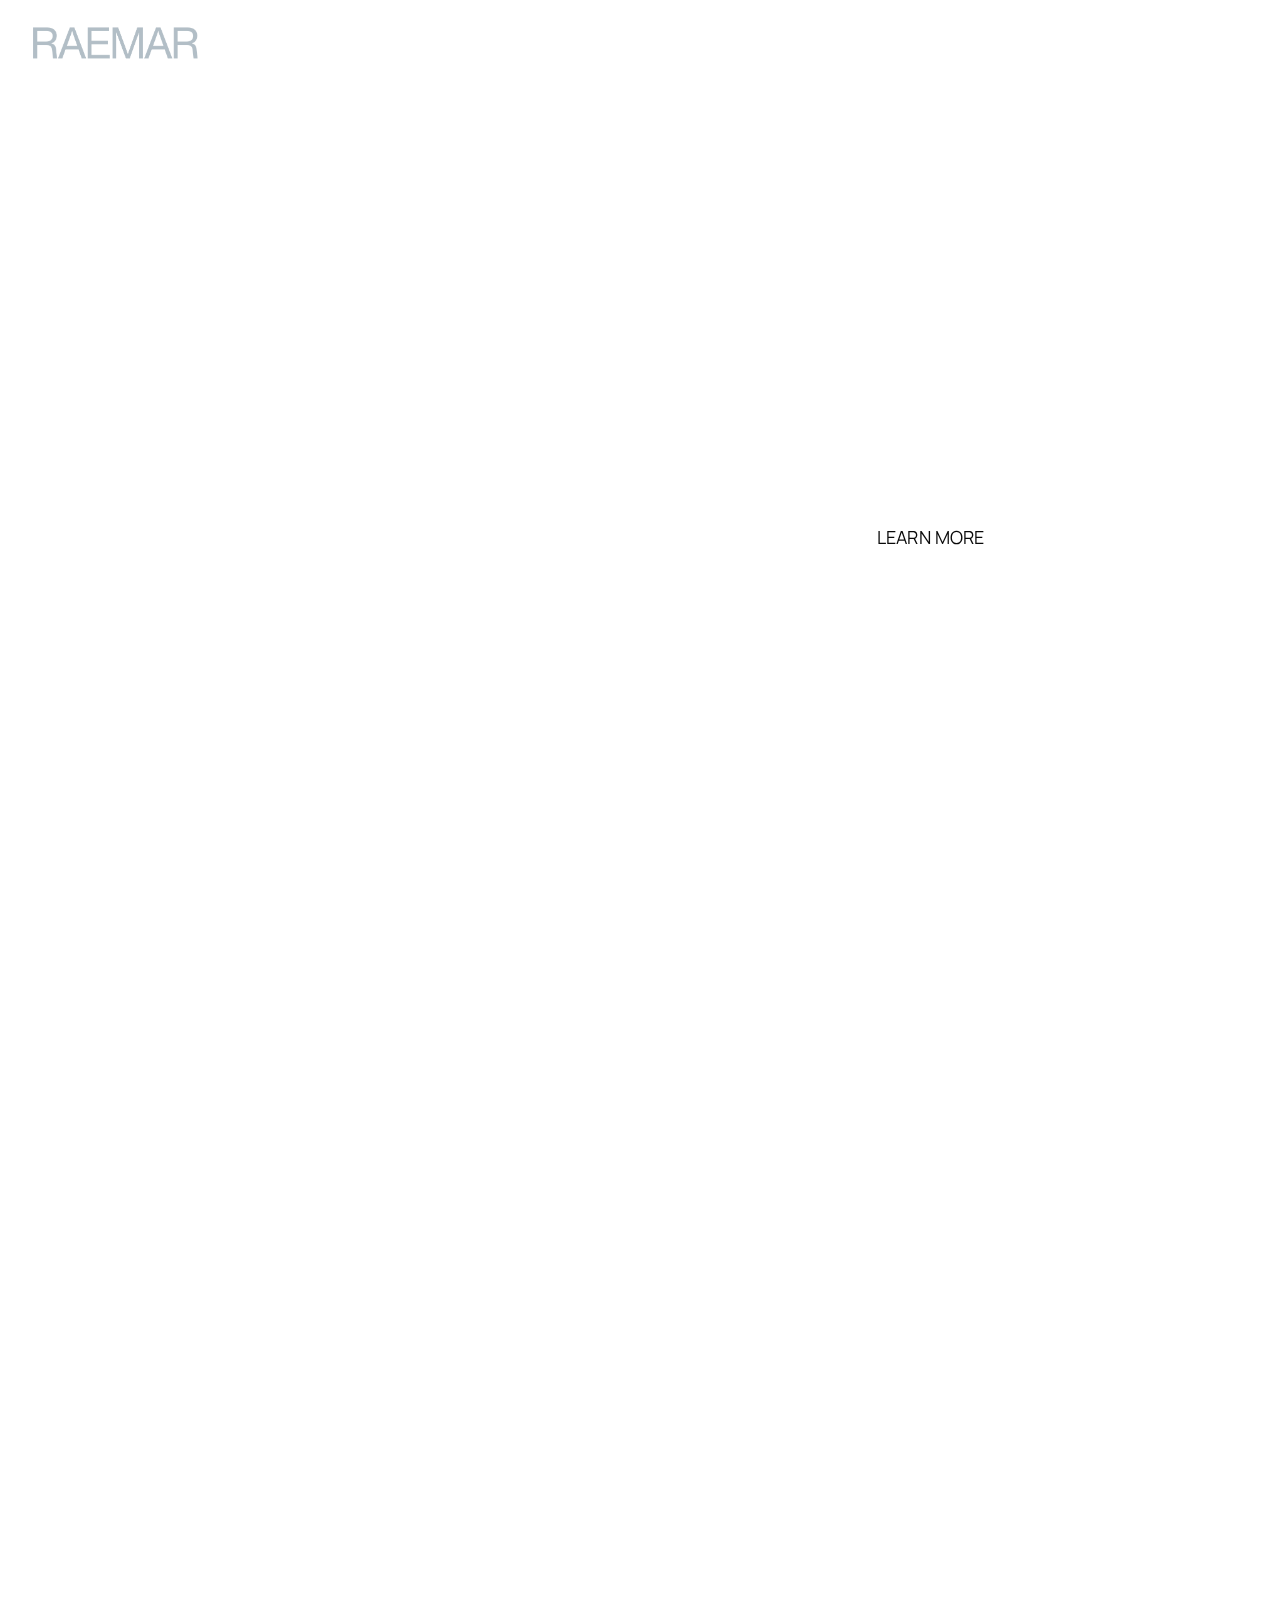
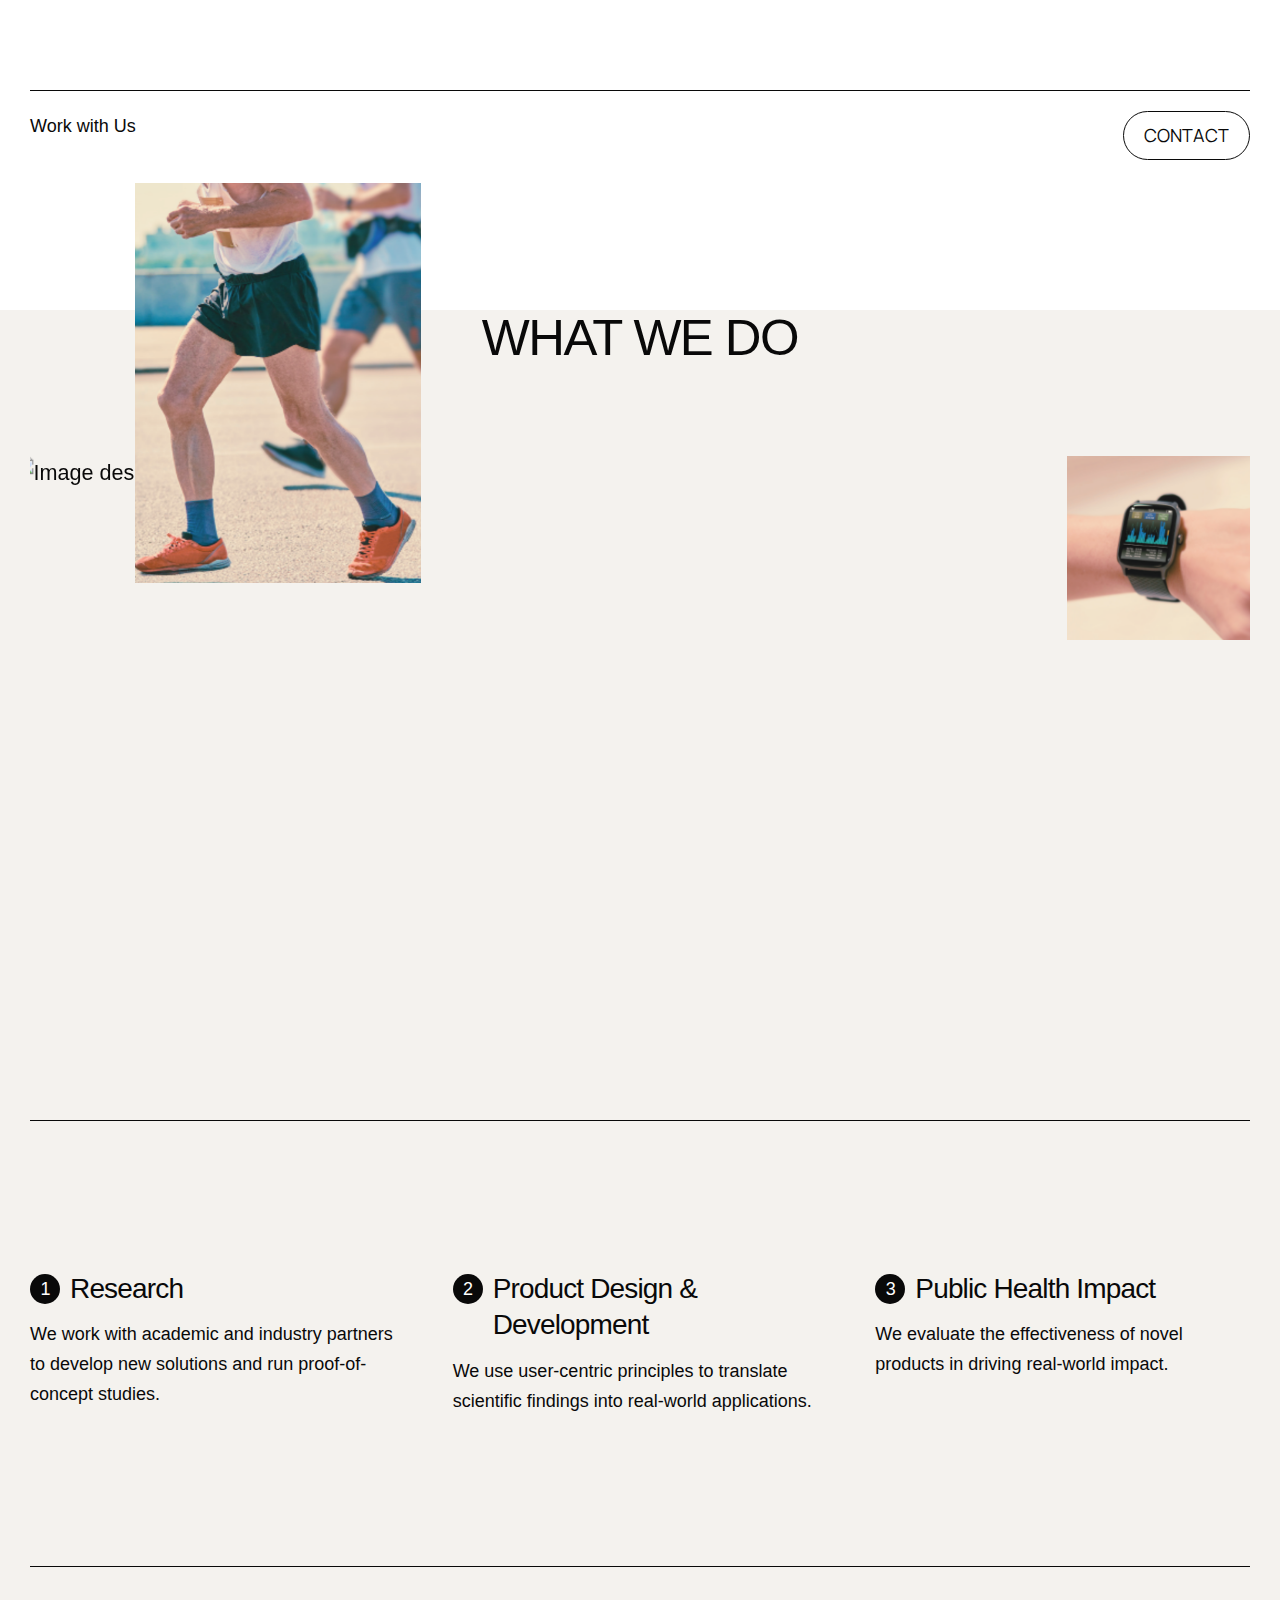
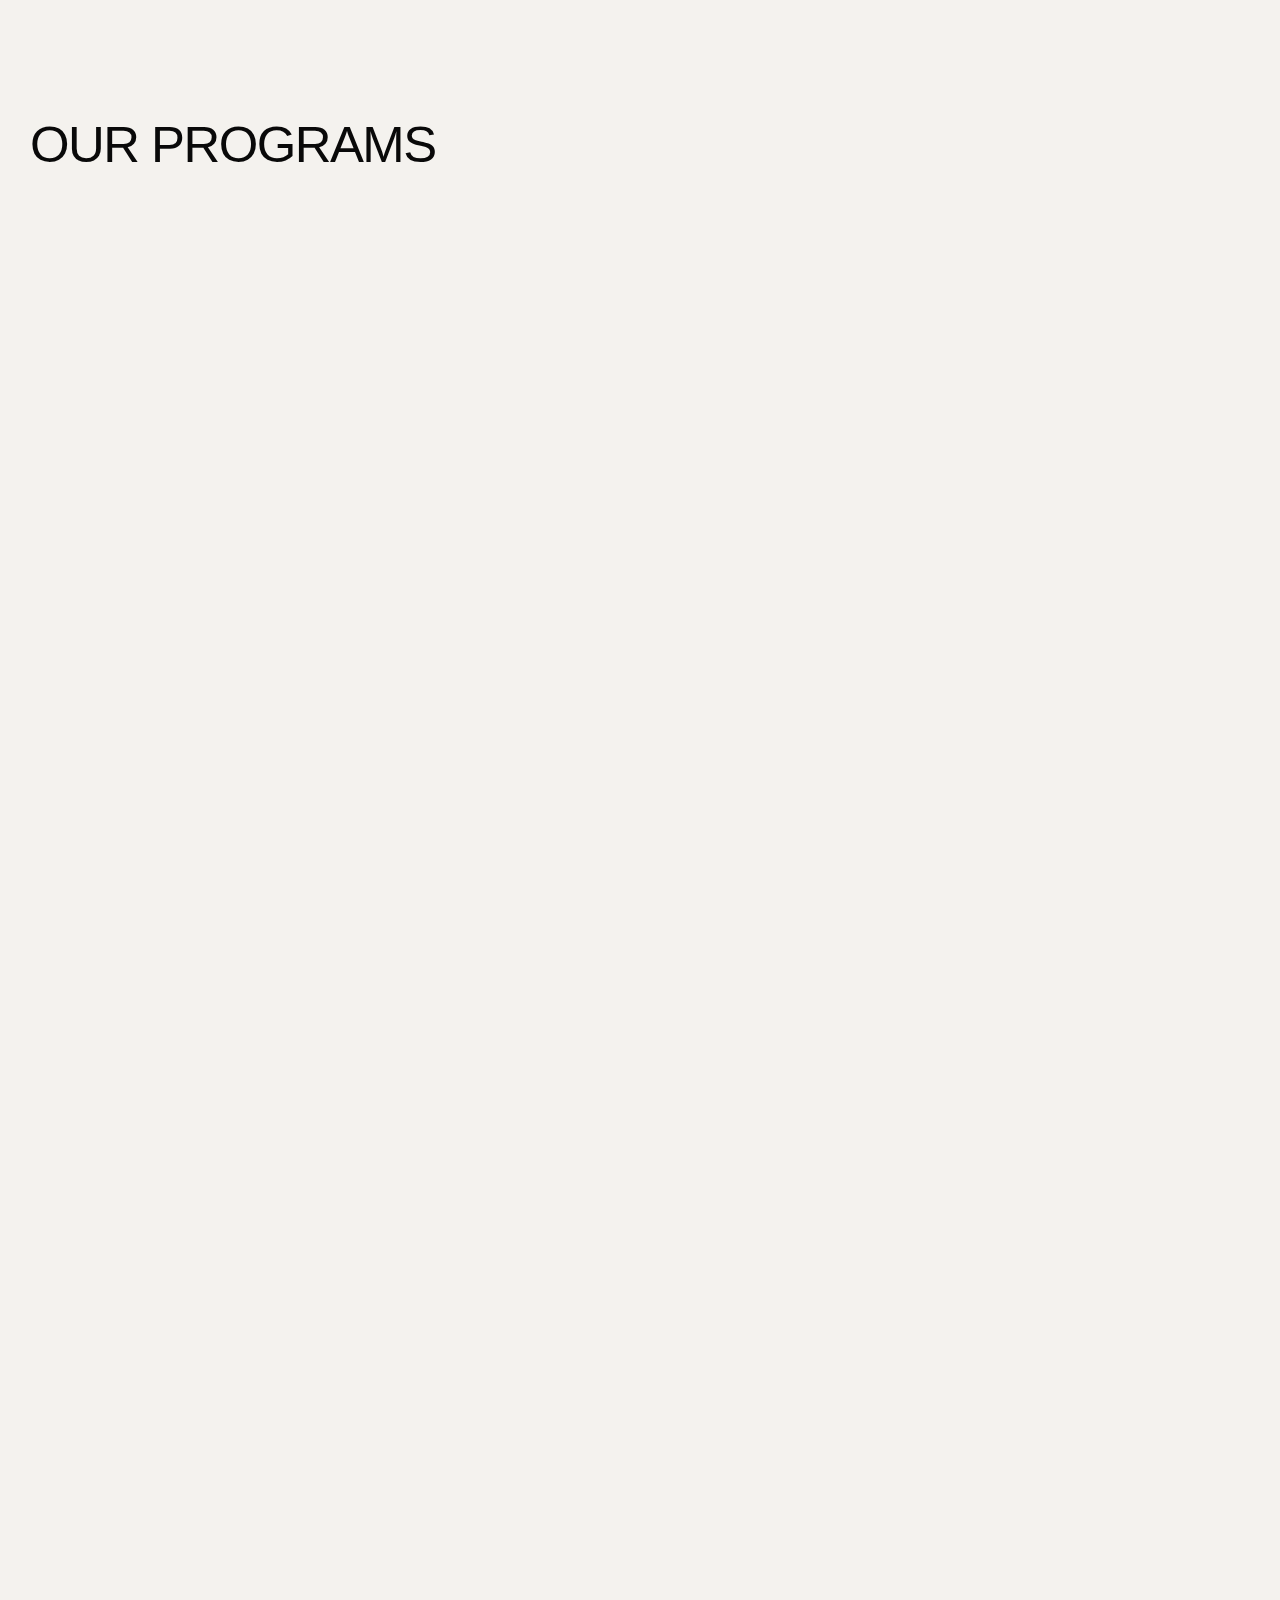
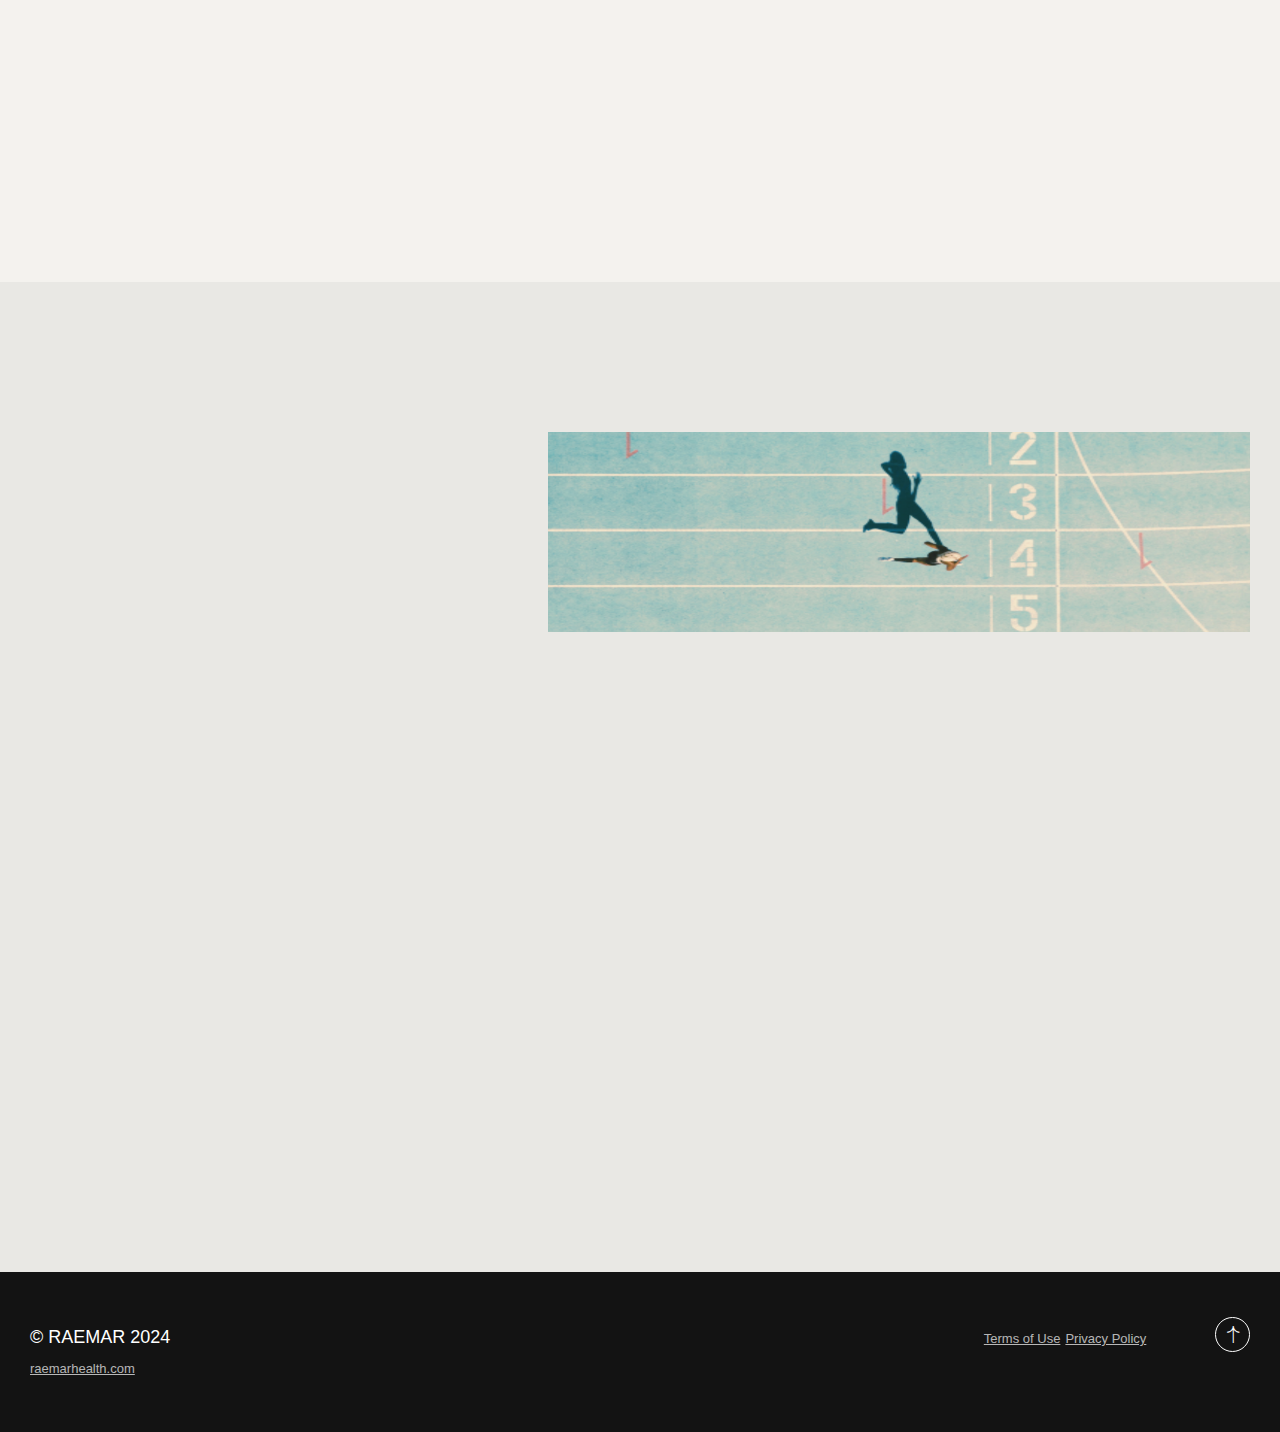
==== index.html @ 34c9c751 "Update index.html" ====
<!DOCTYPE html>

<html lang="en">
    <head>
        <meta charset="utf-8">
        <meta name="description" content="RAEMAR specializes in developing real-world applications based on human performance and aging research to enhance health and well-being.">
        <meta name="viewport" content="width=device-width, initial-scale=1">
    
    
        <title>RAEMAR</title>
         <link rel="stylesheet" href="css/bootstrap.min.css">
        <link rel="stylesheet" href="css/style.css">
        <link rel="stylesheet" href="css/style-responsive.css">
        <link rel="stylesheet" href="css/vertical-rhythm.min.css">
        <link rel="stylesheet" href="css/magnific-popup.css">
        <link rel="stylesheet" href="css/owl.carousel.css">
        <link rel="stylesheet" href="css/splitting.css">
        <link rel="stylesheet" href="css/YTPlayer.css">
        <link rel="stylesheet" href="css/demo-brutalist/demo-brutalist.css">

    
        <link rel="stylesheet" href="css/demo-modern/demo-modern.css">
        
        <link rel="preconnect" href="https://fonts.googleapis.com">
        <link rel="preconnect" href="https://fonts.gstatic.com" crossorigin>
        <link href="https://fonts.googleapis.com/css2?family=Manrope:wght@200..800&display=swap" rel="stylesheet">
        
    </head>
    <body class="appear-animate dark-mode">
        
        <div class="page-loader dark">
            <div class="loader">Loading...</div>
        </div>
        <a href="https://www.raemarhealth.com" class="btn skip-to-content">Skip to Content</a>
        <div class="page dark" id="top">         
           <nav class="main-nav dark dark-mode transparent stick-fixed wow-menubar">
                <div class="main-nav-sub full-wrapper">
                                
                    <div class="nav-logo-wrap local-scroll">
                        <a href="#top" class="logo font-alt">
                            <img src="images/logo.png" alt="Your Company Logo" width="170" height="12" />
                        </a>
                    </div>
                    
                    <!-- Mobile Menu Button -->
                    <div class="mobile-nav" role="button" tabindex="0">
                        <i class="mobile-nav-icon"></i>
                        <span class="visually-hidden">Menu</span>
                    </div>
                    
                    <!-- Main Menu -->
                    <div class="inner-nav desktop-nav font-alt">
                        <ul class="clearlist scroll-nav local-scroll justify-content-end">                            
                            <li><a href="https://www.raemarhealth.com" class="active" data-btn-animate="y">Home</a></li>
                            <li><a href="#about" data-btn-animate="y">About</a></li>
                            <li><a href="#science" data-btn-animate="y">Science</a></li>
                            <li><a href="#contact" class="opacity-1"><span class="btn btn-mod btn-medium btn-border-w btn-circle-alt" data-btn-animate="y">Contact</span></a></li>
                        </ul>                        
                    </div>                  
                </div>
            </nav>
          
<main id="main">
  <section class="home-section light-content" id="home">
    <div class="container min-height-100vh d-flex align-items-center pt-100 pb-100 pt-sm-120 pb-sm-140">
        <div class="bg-video-wrapper">
            <video class="bg-video" preload="auto" autoplay loop muted playsinline>
                <source src="video.mp4" type="video/mp4">                                     
            </video>
            <div class="bg-video-overlay bg-dark-alpha-40"></div>
        </div>
        <a href="#" role="button" class="bg-video-button-muted"><i class="mi-volume-off"></i> <span class="visually-hidden">Volume On</span></a>
        <a href="#" role="button" class="bg-video-button-pause"><i class="mi-pause"></i> <span class="visually-hidden">Pause</span></a>
                    <div class="home-content pb-sm-90 text-center">         
                        <h1 class="hs-title-1  overflow-hidden mb-40 mb-sm-30 wow fadeRotateIn" data-wow-delay="0.2s" style="font-weight: 300;text-transform:uppercase">
                     Extending active, healthy <br> years for all
                        </h1>                     
                        <div class="row">
                            <div class="col-md-10 offset-md-1 col-lg-8 offset-lg-2">
                                <div class="bg-blur p-4 wow fadeInUp" data-wow-delay="0.35s">
                                    <div class="row px-1 position-relative">                                      
                                        <div class="col-lg-8 text-lg-start mb-md-30">
                                            <p class="mb-0 opacity-8">
                                       We build products on the principles of human performance science and aging biology to enhance health and well-being.
                                            </p>
                                       </div>                                      
                                        <div class="col-lg-4 local-scroll text-lg-end">
                                            <a href="#contact"  class="btn btn-mod btn-w btn-large circle" data-btn-animate="y">Learn More</a>
                                      </div>                                    
                                    </div>
                                </div>
                            </div>
                        </div>                      
                    </div>   
             </div>
        </section>

        <section class="page-section" id="about" >
                    <div class="container">             
                        <div class="row mb-100 mb-md-60">
                            <div class="col-lg-6 mb-md-50">
                                <div class="section-descr-extralarge wow linesAnimIn" data-wow-offset="0" data-splitting="lines">
                            At RAEMAR, our goal is to enhance quality of life by promoting athletic ability throughout life. We focus on extending the active years of every individual. 
                           <br><br>Our mission is to help people stay physically capable, empowering them to continue doing what they love.  </div>
                            </div>
                                 <div class="col-lg-1 mb-md-50"></div>
                            <div class="col-lg-5 wow fadeInUp" data-offset="0">
                                <img src="videos/16.jpg" alt="Image Description" />
                          </div>                         
                        </div>                        
                        <div class="row">
                            <div class="col-md-12 ">
                                <hr class="black mt-0 mb-20 " />
                                <div class="row">
                                    <div class="col-sm-6 col-md-7 text-center text-sm-start mb-xs-20">
                                        <p class=" mb-0">
                                            Work with Us
                                        </p>
                                    </div>
                                    <div class="col-sm-6 col-md-5 text-center text-sm-end local-scroll">
                                        <a href="#contact"  class="btn btn-mod btn-border btn-medium btn-circle" data-btn-animate="y">Contact</a>
                                    </div>
                                </div>
                            </div>
                        </div>                       
                    </div>
                </section>

   <section class="page-section"  style="background:#f4f2ee!important; margin-top: 0px;padding-top: 0px;margin-bottom: 0px; padding: 0px;">
       <div class="container mt-0 mb-0"> 
                  <div class="row">
                            <div class="col-md-10 offset-md-1 col-lg-8 offset-lg-2 text-center">
                                <h3 class="section-title mb-90 mb-sm-50" style="font-weight: 300;">WHAT WE DO</h3> 
                            </div>
                        </div>                       
                        <div class="row">
                                  <div class="col-sm-4 mb-xs-50">
                                <div class="call-action-4-images">
                                    <div class="call-action-4-image-1" style="border-radius: 0px!important">
                                        <img src="videos/18.jpg" alt="Image description" class="wow scaleOutIn" data-wow-duration="1.2s"  />
                                    </div>
                                    <div class="call-action-4-image-2" style="border-radius: 0px!important">
                                        <img src="videos/21.png" alt="Image description" class="wow scaleOutIn" data-wow-duration="1.2s" data-wow-offset="0" />
                                    </div>                                    
                                </div>
                            </div>                       
                            <div class="col-sm-8 col-lg-6 col-xl-4 offset-xl-1 mt-n10">                              
                                <div class="wow linesAnimIn" data-splitting="lines">
                                    <p class="lead mt-0 mb-40">
                                        We conduct extensive research to understand the biology of active individuals. By analyzing physiological, behavioral, and wearable data, we create digital biomarkers, algorithms, and products.
                                  
                                    </p>
                                    <p class="mb-40">
                                          Our key focus lies in creating solutions that improve exercise adherence, prevent injuries, and optimize training for middle-aged recreational and professional athletes.
                                    </p>
                                </div>                              
                                <div class="local-scroll wow fadeInUp" data-wow-offset="0">
                                    <a href="#contact"  class="btn btn-mod btn-large btn-circle btn-hover-anim"><span>Learn More <span class="visually-hidden">About Us</span></span></a>
                                </div>                               
                            </div>                      
                            <div class="col-lg-2 offset-xl-1 d-none d-lg-block">
                                <div class="round overflow-hidden" style="border-radius: 0px!important">
                                    <img src="videos/24.jpg" alt="Image description" class="wow scaleOutIn" data-wow-duration="1.2s" />
                                </div>
                           </div>                        
                        </div>
           <div class="page-section">
               <hr class="black mt-0 mb-0"/>
           </div>
           <div class="row g-5">               
               <div class="col-sm-6 col-lg-4">
                   <h3 class="steps-1-title"><span class="steps-1-number">1</span> Research</h3>
                   <div class="steps-1-text">
                    We work with academic and industry partners to develop new solutions and run proof-of-concept studies.
                   </div>
               </div>
               
               <div class="col-sm-6 col-lg-4">
                   <h3 class="steps-1-title"><span class="steps-1-number">2</span> Product Design & Development</h3>
                   <div class="steps-1-text">
                    We use user-centric principles to translate scientific findings into real-world applications.
                   </div>
               </div>
               
               <div class="col-sm-6 col-lg-4">
                   <h3 class="steps-1-title"><span class="steps-1-number">3</span> Public Health Impact</h3>
                   <div class="steps-1-text">
                    We evaluate the effectiveness of novel products in driving real-world impact.
                   </div>
               </div>             
           </div>

           <div class="page-section mb-0">
            <hr class="black mt-0 mb-0"/>
        </div>
       </div>
   </section>
   <section class="page-section" id="science" style="background:#f4f2ee!important; margin-top: 0px;padding-top: 0px;">
                    <div class="container mt-0">                      
                      <div class="row mt-0 mb-30" >
                            <div class="col-lg-5 mb-sm-30 mt-0 " >
                                <h3 class="section-title mb-50" style="font-weight: 300;">OUR PROGRAMS</h3> 
                            </div>
                        </div>
                        <div id="isotope" class="mb-n100 mb-sm-n50">
                            <div class="portfolio-4-item mb-100 mb-sm-50 mix development">                                
                                <div class="row wow-p fadeInUp">
                                    <div class="col-md-4 mb-sm-30">
                                        <div class="portfolio-2-image">
                                            <a href="#contact" ><img src="videos/6.png" alt="Image Description" /></a>
                                        </div>
                                    </div>
                                    <div class="col-md-1 mb-sm-30"></div>
                                    <div class="col-md-7">
                                        <hr class="black thick mt-0 mb-20 d-none d-md-block"/>
                                        <h3 class="portfolio-2-title font-alt mb-20"><a href="#">
                                            The Master Athlete </a></h3>
                                        <p class="portfolio-2-descr">
                                        Current exercise recommendations are often based on observational studies or short-term interventions, which may not reflect the optimal training protocols for high-performance individuals. Our work aims to fill this gap by developing precise training load optimization strategies tailored for highly active older adults.                                
                                        </p>
                                        <div>
                                            <a href="#contact" class="btn btn-mod btn-border btn-medium btn-circle" data-link-animate="y">Learn More</a>
                                        </div>
                                    </div>
                                </div>
                            </div>
                            <div class="portfolio-2-item mb-100 mb-sm-50 mix branding mt-100"> 
                                <div class="row wow-p fadeInUp">
                                    <div class="col-md-7">
                                        <hr class="black thick mt-0 mb-20 d-none d-md-block"/>
                                        <h3 class="portfolio-2-title font-alt mb-20"><a href="#">Injury Prevention</a></h3>
                                        <p class="portfolio-2-descr">
                                            By studying physiological data from active individuals, we develop strategies to maintain high physical function and performance in later life, as well as identify potential injury risk markers associated with sustained physical activity. Our goal is to prevent sport-related injuries to promote long-term physical acivity participation.
                                        </p>
                                        <div>
                                            <a href="#contact"  class=" btn btn-mod btn-border btn-medium btn-circle align-middle" data-link-animate="y">Learn More</a>
                                        </div>
                                    </div>      
                                    <div class="col-md-1 mb-sm-30"></div>                         
                                    <div class="col-md-4 mb-sm-30 order-first order-md-last">
                                        <div class="portfolio-2-image">
                                            <a href="#contact" ><img src="videos/21.jpg" alt="Image Description" /></a>
                                        </div>
                                    </div>
                                </div>
                            </div>
                            <div class="portfolio-2-item mb-100 mb-sm-50 mix design mt-100 development">                                
                                <div class="row wow-p fadeInUp">
                                    <div class="col-md-4 mb-sm-30">
                                        <div class="portfolio-2-image">
                                            <a href="#contact" ><img src="videos/17.jpg" alt="Image Description" /></a>
                                        </div>
                                    </div>
                                    <div class="col-md-1 mb-sm-30"></div>
                                    <div class="col-md-7">
                                        <hr class="black thick mt-0 mb-20 d-none d-md-block"/>
                                        <h3 class="portfolio-2-title font-alt mb-20"><a href="#">Movement Diagnostic</a></h3>
                                        <p class="portfolio-2-descr">
                                            Artificial intelligence (AI) and machine learning are revolutionizing at-home data capture and analytics. By utilizing AI-based motion capture algorithms, we provide precise assessments of joint angles, mobility, and stability. Using digital biomarkers combined with a targeted exercise program, we aim to improve joint and muscle function and overall mobility.
                                        </p>
                                        <div>
                                            <a href="#contact"  class="btn btn-mod btn-border btn-medium btn-circle" data-link-animate="y">Learn More</a>
                                        </div>
                                    </div>
                                </div>
                            </div>                                      
                        </div>                    
                    </div>
                </section>
       

                <section class="page-section" id="contact" style="background:#E9E8E4!important">                    
                    <div class="container">
                                                
                        <div class="row mb-90 mb-sm-50">
                                                       
                            <div class="col-lg-5 col-xl-4 mb-md-90 mb-sm-50 wow fadeInUp">                            
                                <h2 class="section-title-strong mb-40" style="font-weight: 300;">CONTACT</h2> 
                            </div>   
                            
                            <div class="col-lg-7 offset-xl-1">
                                <div class=" overflow-hidden">
                                 <img src="videos/contact.png" alt="Image Description" class="wow scaleOutIn" data-wow-offset="110" style="max-height: 200px;width: 100%;" /> 
                                </div>
                            </div>
                            
                        </div>
                        
                        <div class="row wow fadeInUp" data-wow-delay="0.27s">
                            
                            <div class="col-lg-5 col-xl-4 mb-md-90 mb-sm-50">
                                <div class="contact-2">
                    
                                    <div class="contact-2-item">
                                        <div class="contact-2-icon">
                                            <svg version="1.1" xmlns="http://www.w3.org/2000/svg" width="48" height="64" viewBox="0 0 48 64" aria-hidden="true">
                                                <path d="M48 48h-48v-30.25l16.375 12.5-8.5 9.625 0.25 0.25 9.875-8.75 6 4.625 6-4.625 9.875 8.75 0.25-0.25-8.5-9.625 16.375-12.5v30.25zM47 16l-23 17.5-23-17.5h46z"></path>
                                            </svg>
                                        </div>
                                        <div class="contat-2-intro">
                                            <h4 class="contact-2-title"><span class="font-alt">Email</span></h4>
                                            <div class="contact-2-text">
                                                <a href="mailto:raemarllc@gmail.com">raemarllc@gmail.com</a>
                                            </div>
                                        </div>
                                    </div>
                                    <div class="contact-2-item">
                                        <div class="contact-2-icon">
                                            <svg xmlns="http://www.w3.org/2000/svg" width="40" height="64" viewBox="0 0 40 64" aria-hidden="true">
                                                <path d="M20 4c11 0 20 8.875 20 19.625 0 14.75-20 36.375-20 36.375s-20-21.625-20-36.375c0-10.75 9-19.625 20-19.625zM20 30.625c4 0 7.125-3.125 7.125-7s-3.125-7-7.125-7-7.125 3.125-7.125 7 3.125 7 7.125 7z"></path>
                                            </svg>
                                        </div>
                                        <div class="contat-2-intro">
                                            <h4 class="contact-2-title"><span class="font-alt">Mail</span></h4>
                                            <div class="contact-2-text">
                                                <a href="#"> 2633 Lincoln Blvd #134, Santa Monica, CA 9040</a>
                                            </div>
                                        </div>
                                    </div>                              
                                </div>
                            </div>
                            <!-- Contact Form -->
                            <div class="col-lg-7 offset-xl-1">
                                <form class="form contact-form"  action="https://formspree.io/f/xzbqvpjn"
                                method="POST">
                                    
                                    <div class="row">
                                        <div class="col-md-6">
                                            <!-- Name -->
                                            <div class="form-group">
                                                <label for="name">Name</label>
                                                <input type="text" name="name" id="name" class="input-lg  form-control" placeholder="name" pattern=".{3,100}" required aria-required="true">
                                            </div>
                                        </div>
                                        <div class="col-md-6">
                                            <!-- Email -->
                                            <div class="form-group">
                                                <label for="email">Email</label>
                                                <input type="email" name="email" id="email" class="input-lg  form-control" placeholder="email" pattern=".{5,100}" required aria-required="true">
                                            </div>
                                        </div>
                                    </div>
                                    
                                    <!-- Message -->
                                    <div class="form-group">
                                        <label for="message">Message</label>
                                        <textarea name="message" id="message" class="input-lg  form-control" style="height: 130px;" placeholder="your message"></textarea>
                                    </div>
                                    
                                    <div class="row">
                                        <div class="col-sm-6">
                                            <!-- Inform Tip -->
                                            <div class="form-tip pt-20 pt-sm-0">
                                                <i class="icon-info size-16"></i>
                                                All the fields are required. By sending the form you agree to the <a href="https://www.raemarhealth.com/terms">Terms of Use</a> and <a href="https://www.raemarhealth.com/privacy">Privacy Policy</a>.
                                            </div>
                                        </div>
                                        <div class="col-sm-6">
                                            <!-- Send Button -->
                                            <div class="text-end pt-20">
                                                <button type="submit" 
                                           
                                                class="submit_btn btn btn-mod btn-large btn-circle btn-hover-anim align-middle">
                                                    <span>
                                                        Send Message
                                                    </span>
                                                </button>
                                            </div>
                                        </div>
                                    </div>
                                   
                                   <div id="result" role="region" aria-live="polite" aria-atomic="true"></div>
                                   
                                </form>
                            </div>
                        </div>            
                       
                    </div>
                </section>
            </main>
            
            <!-- Footer -->
            <footer class="page-section footer-2 bg-dark-2 light-content" style="padding-top: 50px;padding-bottom: 50px;">
                <div class="container">                    
                    <div class="row">
                        <div class="col-lg-8 text-center text-lg-start ">
                            <div>© RAEMAR 2024</div>
                            <span><a href="https://www.raemarhealth.com/" class=" form-tip pt-20 pt-sm-0">raemarhealth.com</a></span>                    
                        </div>
                        <div class="col-lg-3  text-sm-end ">
                          <span><a href="https://www.raemarhealth.com/terms" class=" form-tip pt-20 pt-sm-0">Terms of Use</a></span> 
                            <a href="https://www.raemarhealth.com/privacy" class=" form-tip pt-20 pt-sm-0">Privacy Policy</a>                   
                        </div>
                        
                        <div class="col-lg-1 text-center text-lg-end local-scroll">
                            <a href="#top" class="fw-top-link">
                                <span class="icon ms-1">
                                    <i class="icon-arrow-up size-17"></i>
                                </span>
                            </a>
                        </div>
                        
                    </div>
                </div>                 
            </footer>
            <!-- End Footer -->
        
        </div>
        <!-- End Page Wrap -->      
        
        <!-- JS -->
        <script src="js/jquery.min.js"></script>
        <script src="js/bootstrap.bundle.min.js"></script>
        <script src="js/plugins.js"></script>
        <script src="js/jquery.ajaxchimp.min.js"></script>             
        <script src="js/contact-form.js"></script>        
        <script src="js/all.js"></script> 
        <!-- End JS -->       
        
    </body>
</html>
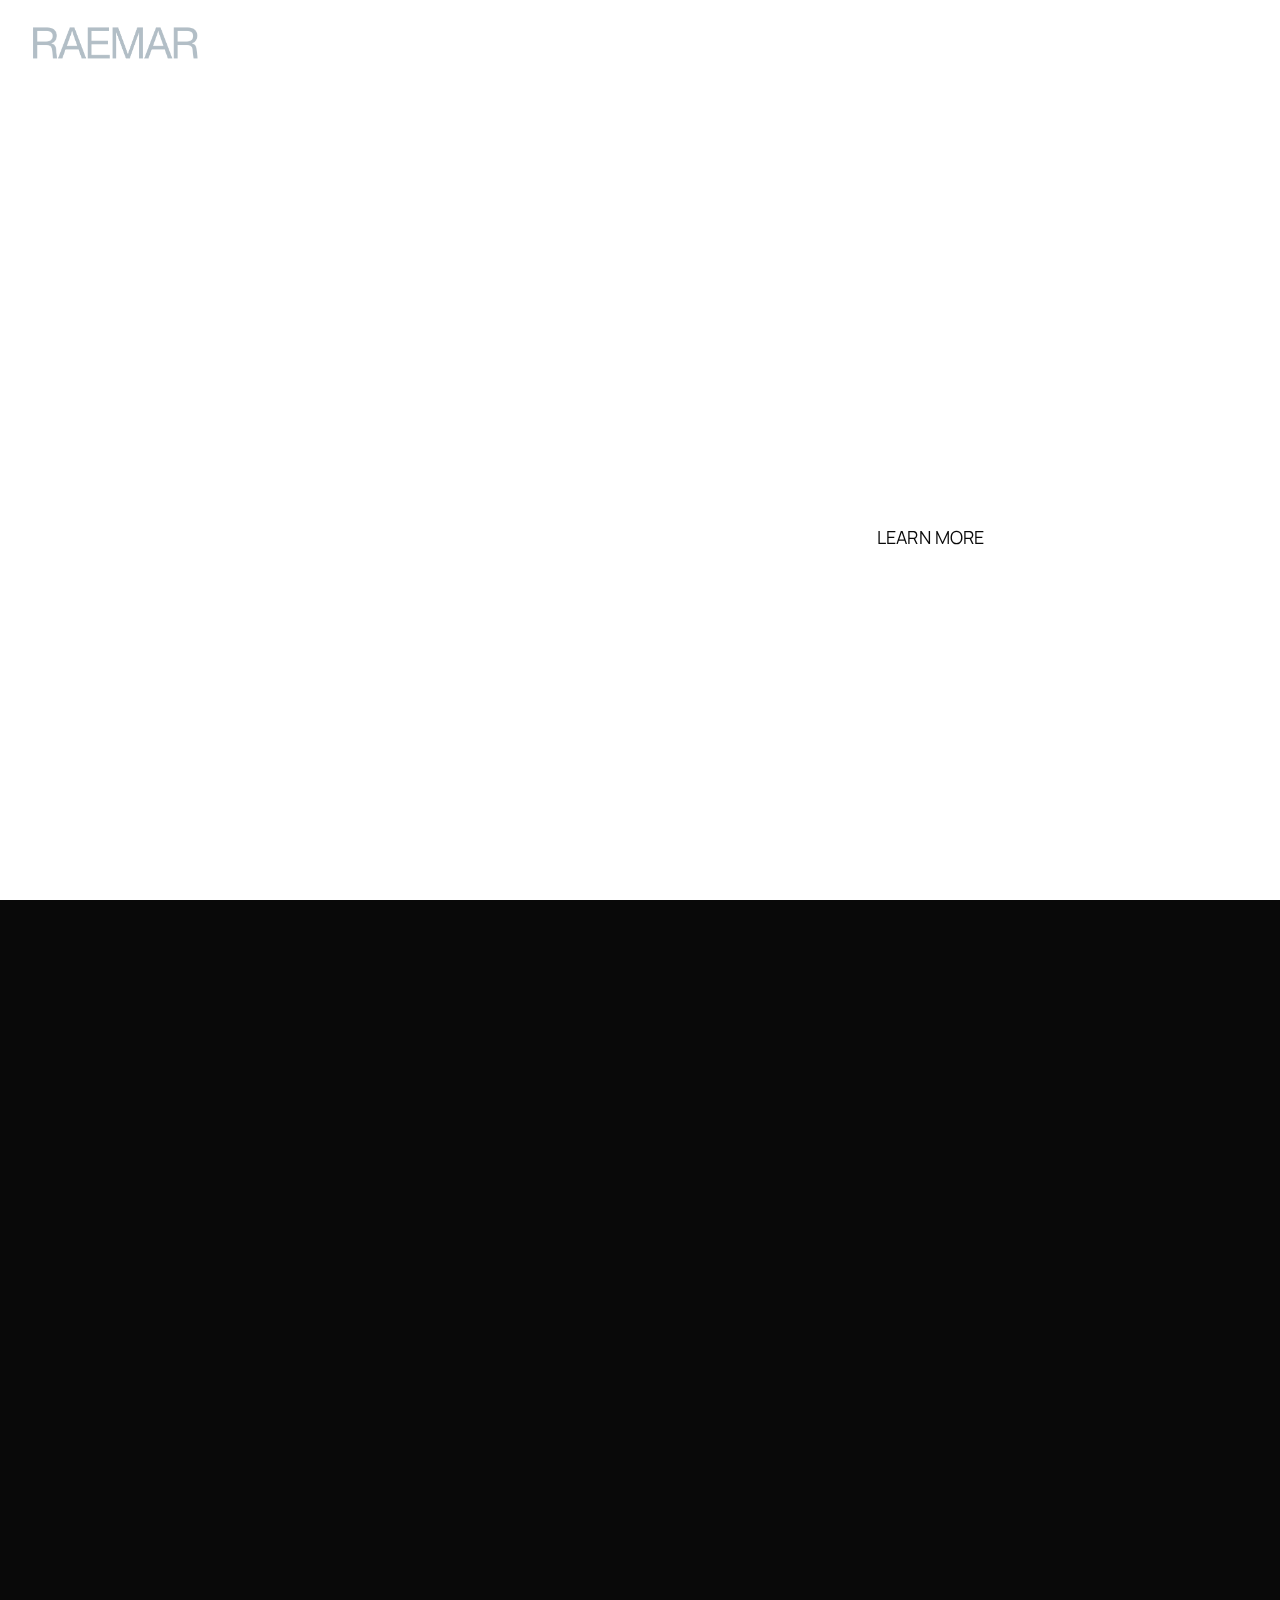
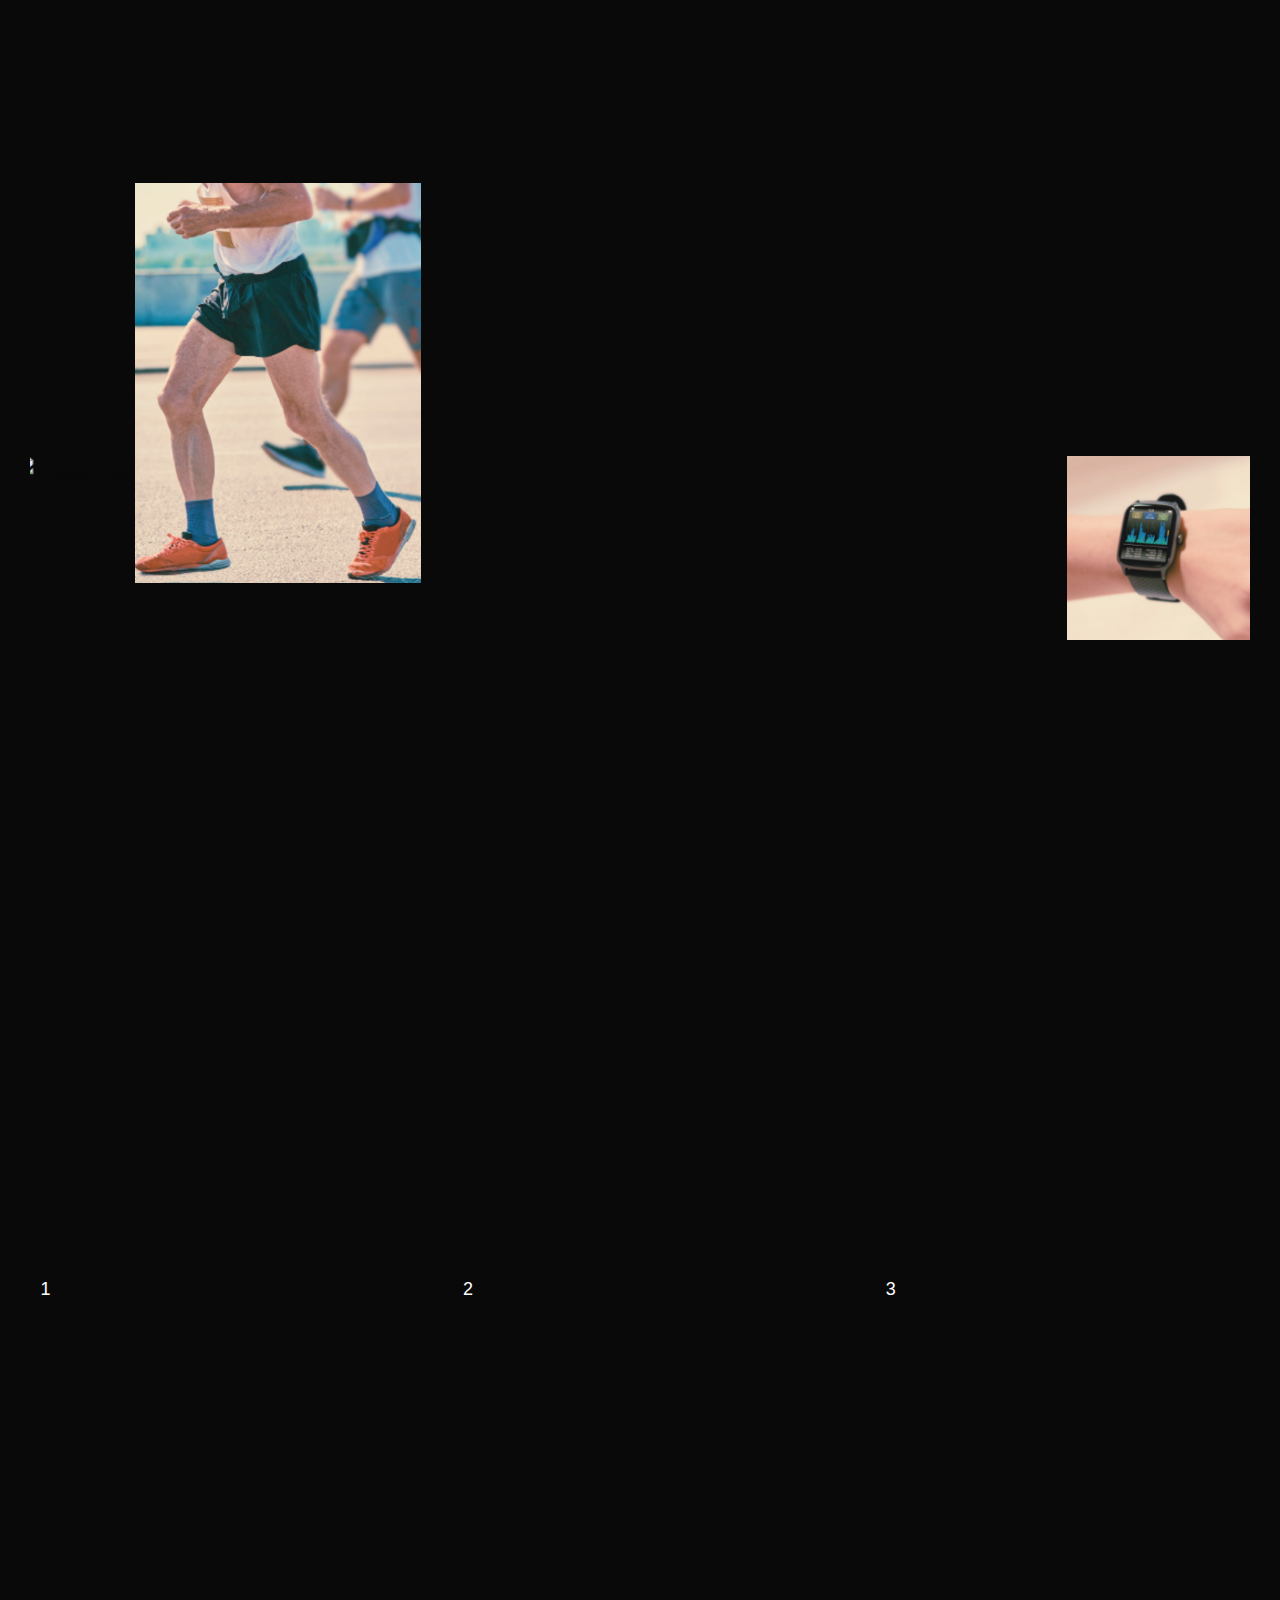
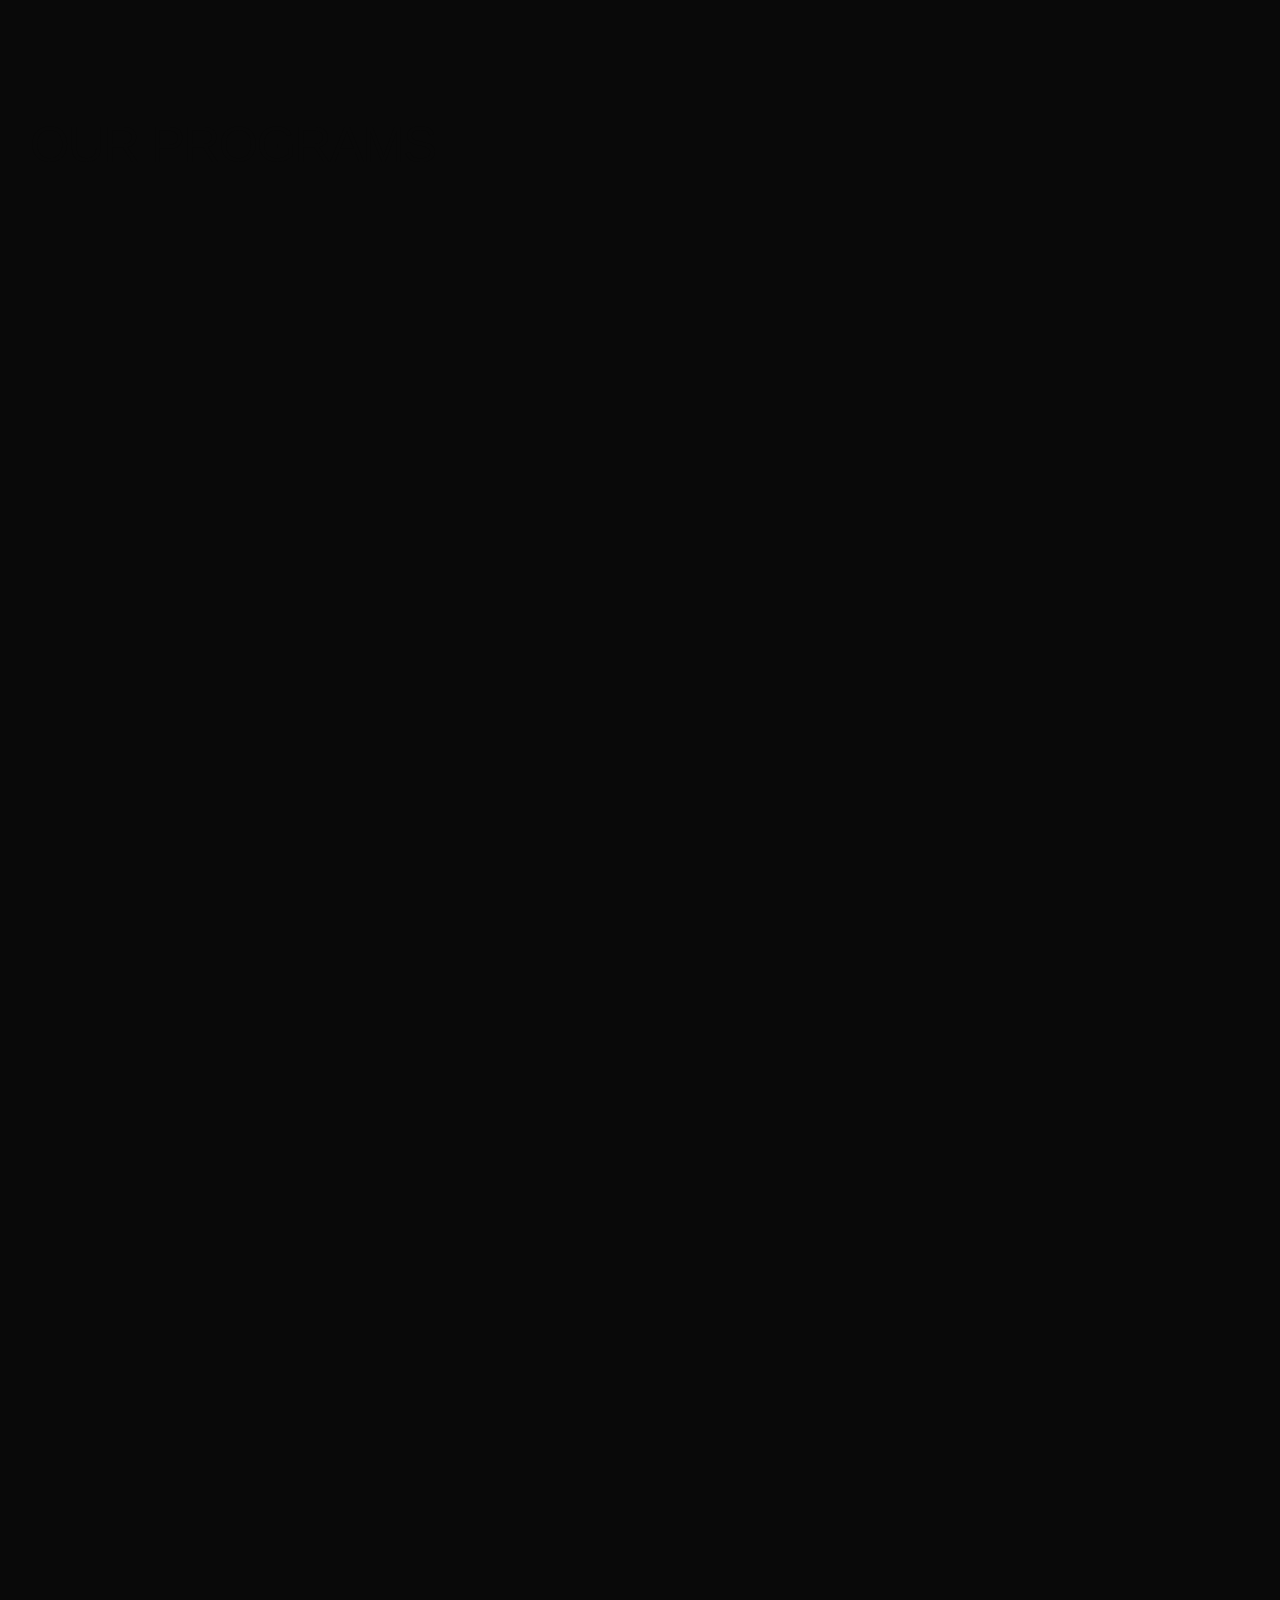
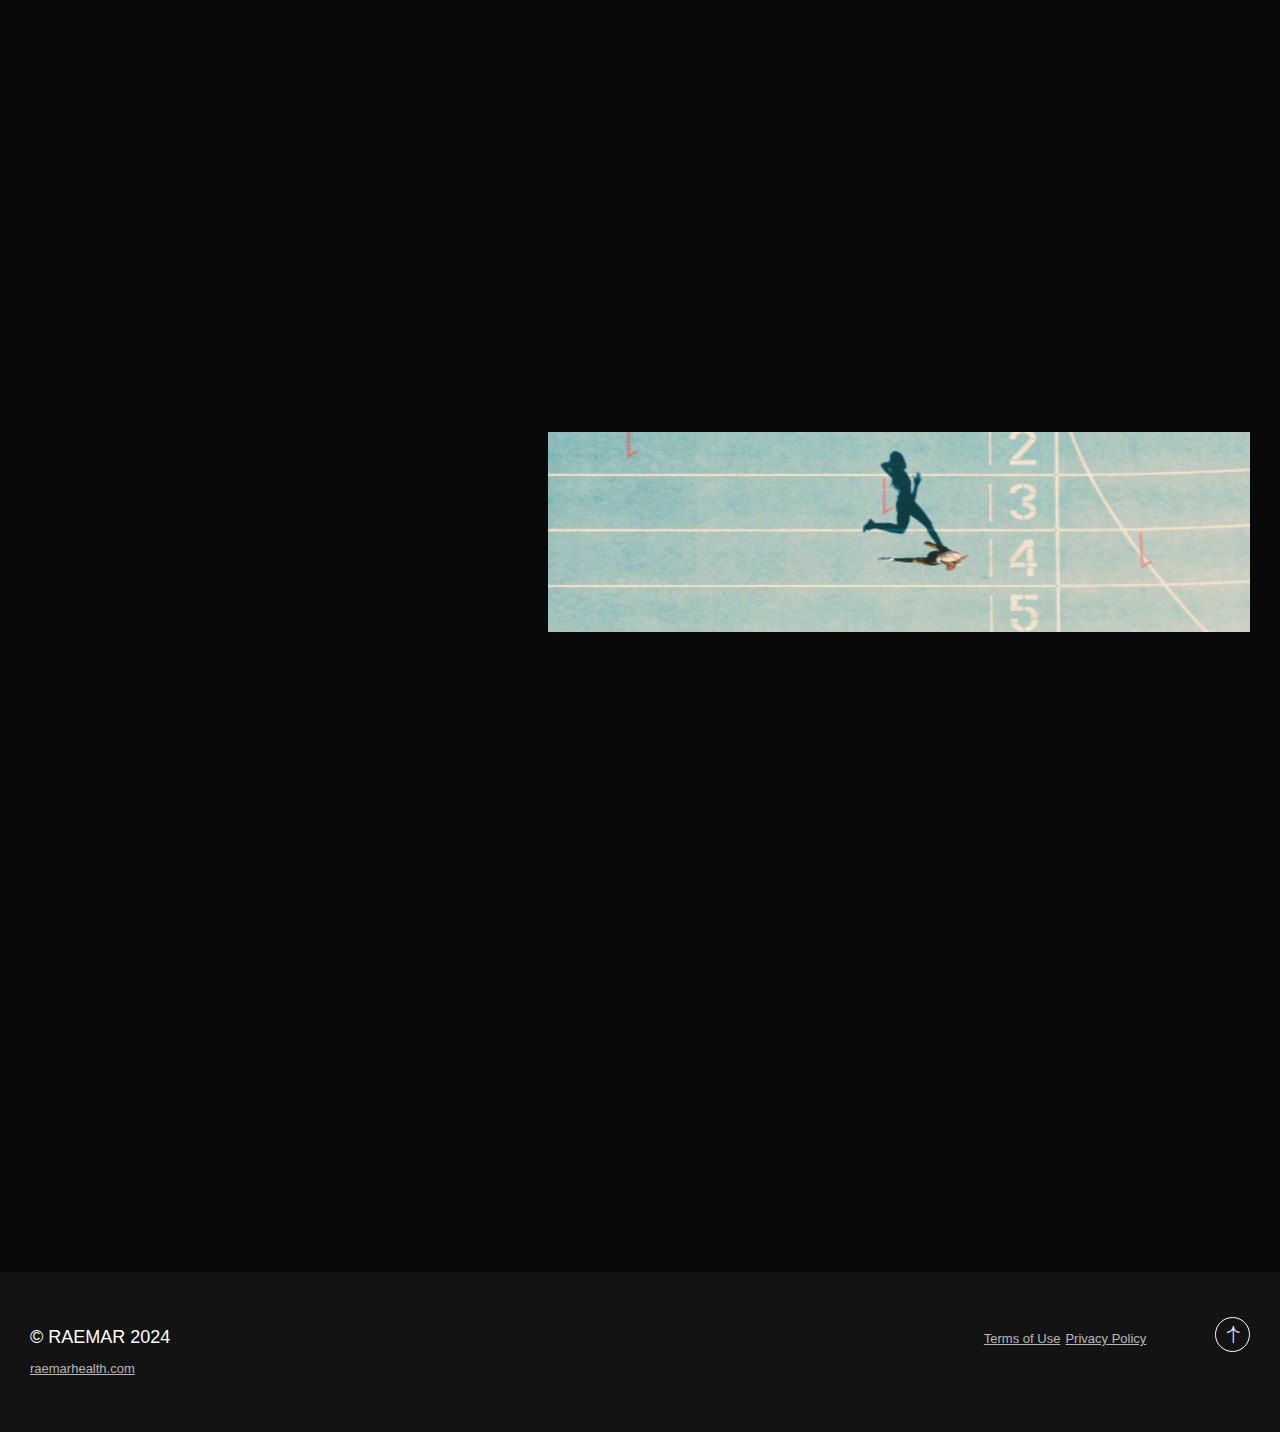
==== commit a418f207: "Update index.html" ====
--- a/index.html
+++ b/index.html
@@ -95,7 +95,7 @@
              </div>
         </section>
 
-        <section class="page-section" id="about" >
+        <section class="page-section bg-dark-1" id="about" >
                     <div class="container">             
                         <div class="row mb-100 mb-md-60">
                             <div class="col-lg-6 mb-md-50">
@@ -126,7 +126,7 @@
                     </div>
                 </section>
 
-   <section class="page-section"  style="background:#f4f2ee!important; margin-top: 0px;padding-top: 0px;margin-bottom: 0px; padding: 0px;">
+   <section class="page-section bg-dark-1"  style=" margin-top: 0px;padding-top: 0px;margin-bottom: 0px; padding: 0px;">
        <div class="container mt-0 mb-0"> 
                   <div class="row">
                             <div class="col-md-10 offset-md-1 col-lg-8 offset-lg-2 text-center">
@@ -164,7 +164,7 @@
                                 </div>
                            </div>                        
                         </div>
-           <div class="page-section">
+           <div class="page-section bg-dark-1">
                <hr class="black mt-0 mb-0"/>
            </div>
            <div class="row g-5">               
@@ -195,7 +195,7 @@
         </div>
        </div>
    </section>
-   <section class="page-section" id="science" style="background:#f4f2ee!important; margin-top: 0px;padding-top: 0px;">
+   <section class="page-section bg-dark-1" id="science" style="margin-top: 0px;padding-top: 0px;">
                     <div class="container mt-0">                      
                       <div class="row mt-0 mb-30" >
                             <div class="col-lg-5 mb-sm-30 mt-0 " >
@@ -269,7 +269,7 @@
                 </section>
        
 
-                <section class="page-section" id="contact" style="background:#E9E8E4!important">                    
+                <section class="page-section bg-dark-1" id="contact" >                    
                     <div class="container">
                                                 
                         <div class="row mb-90 mb-sm-50">
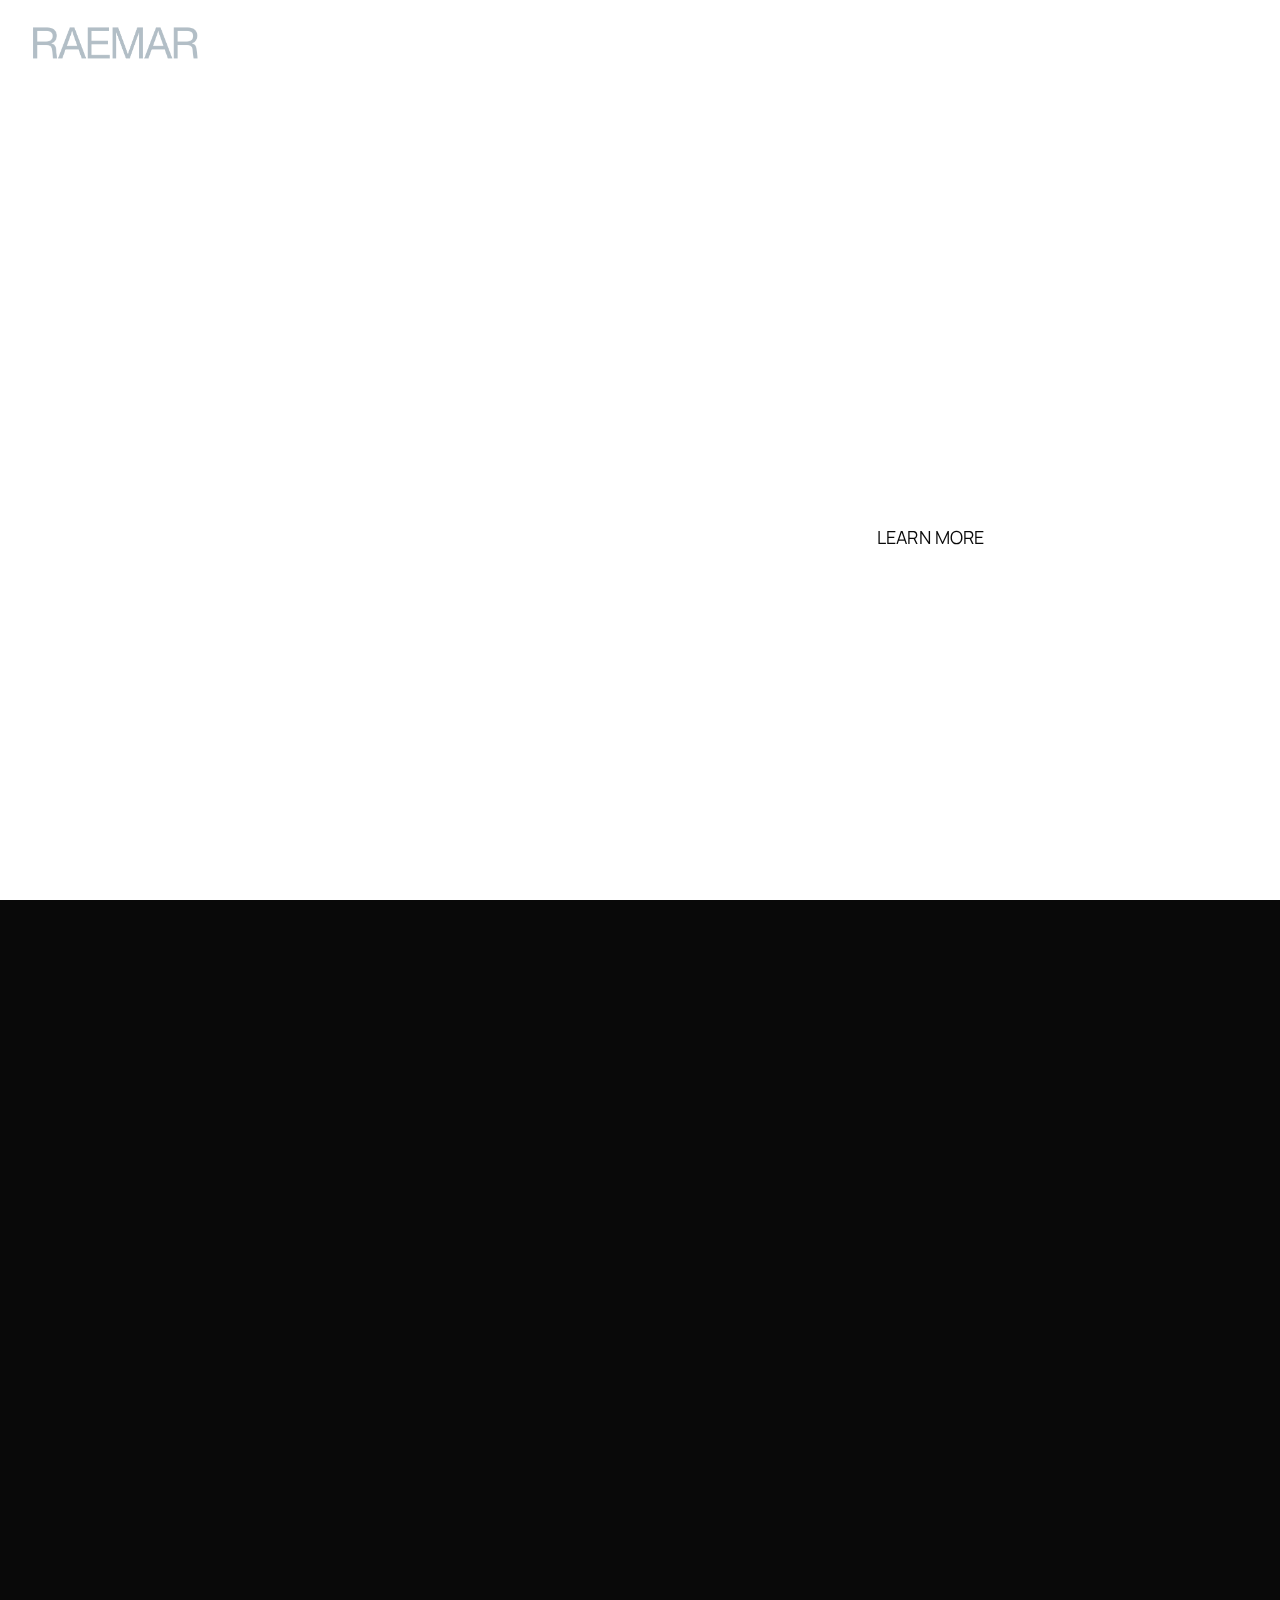
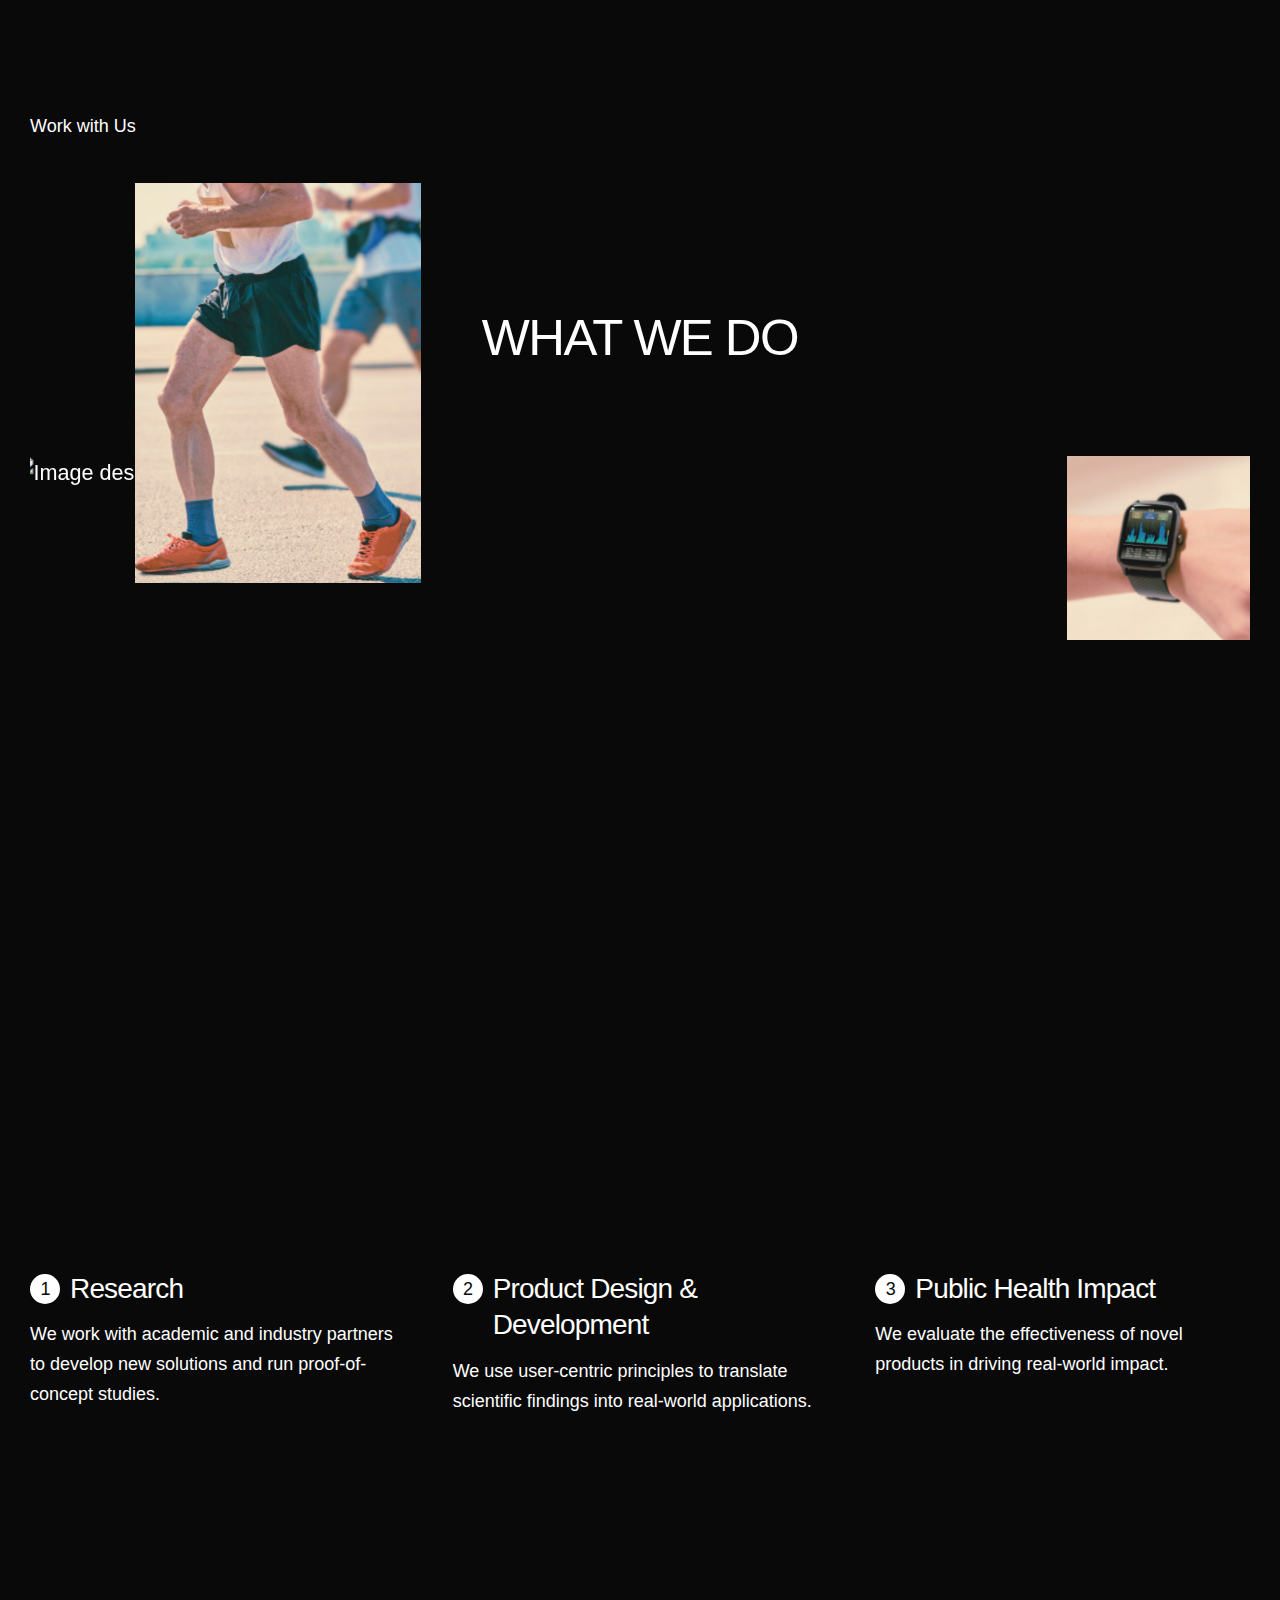
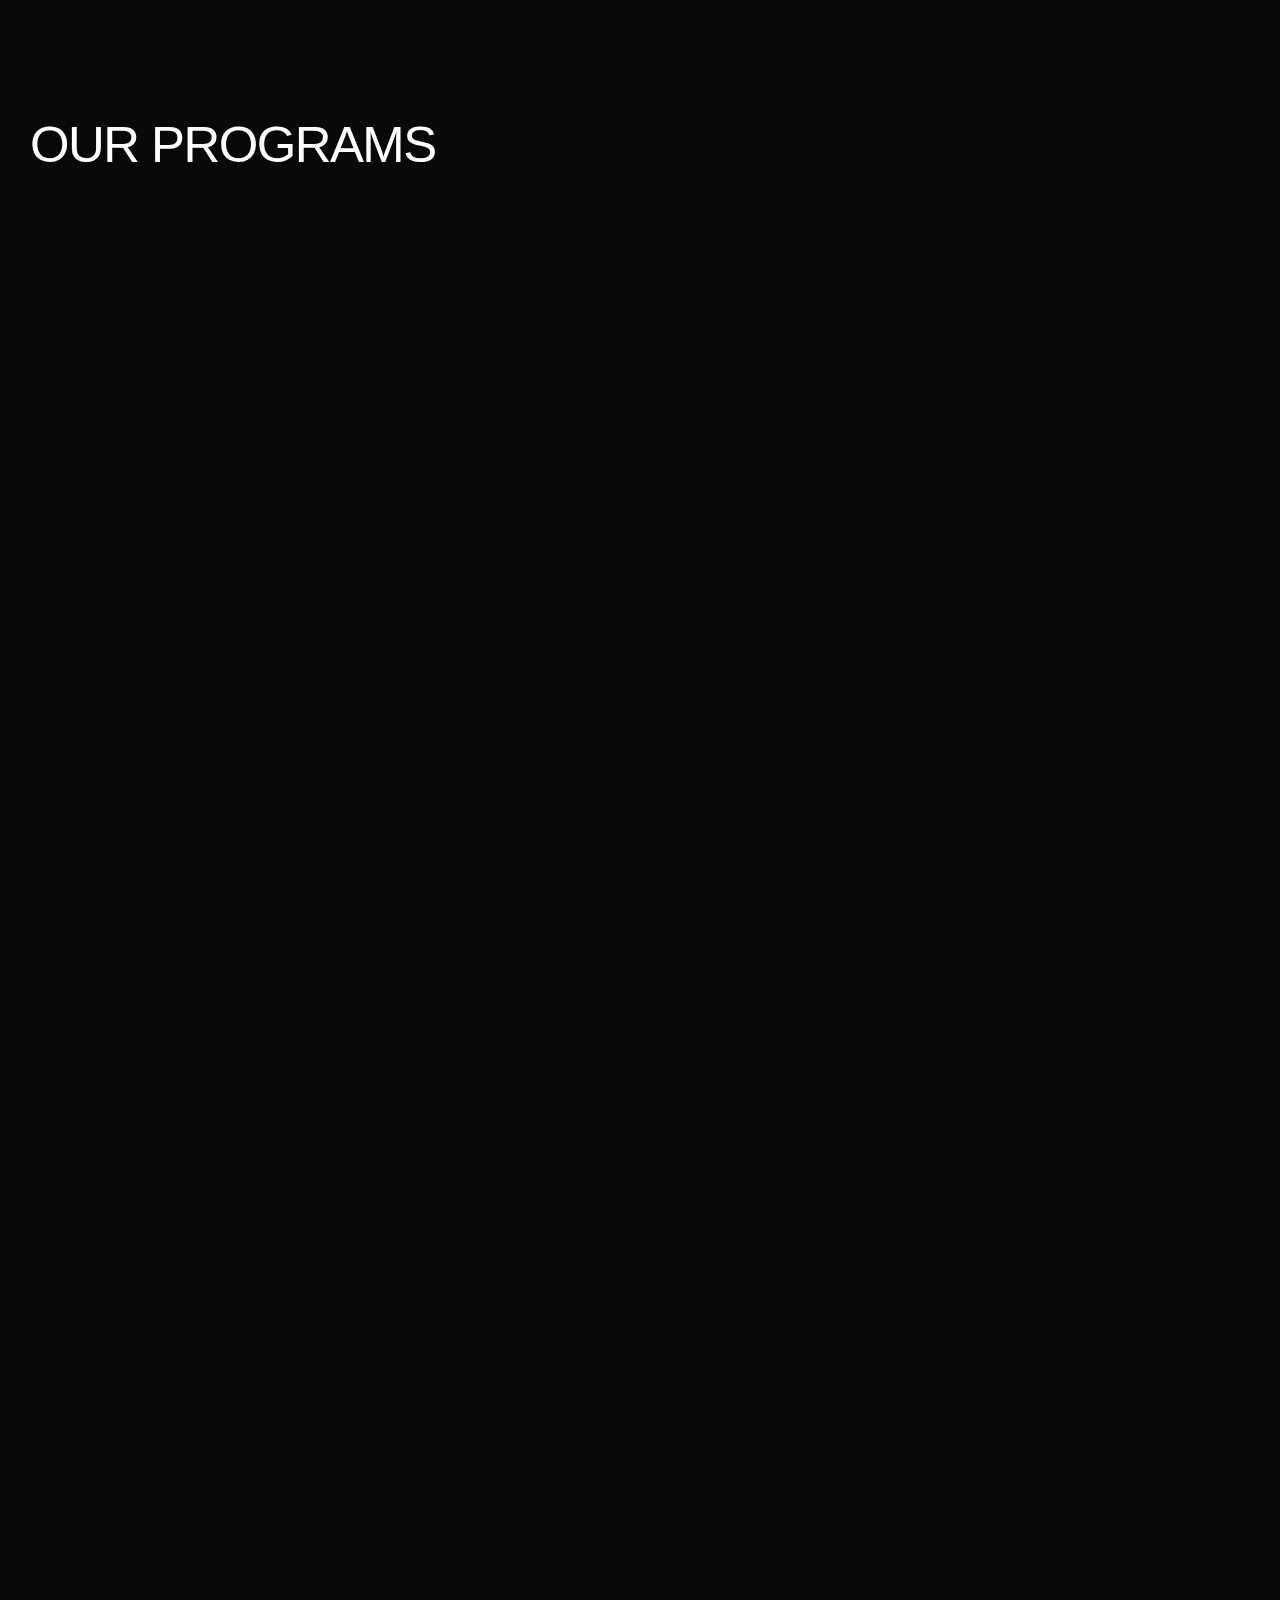
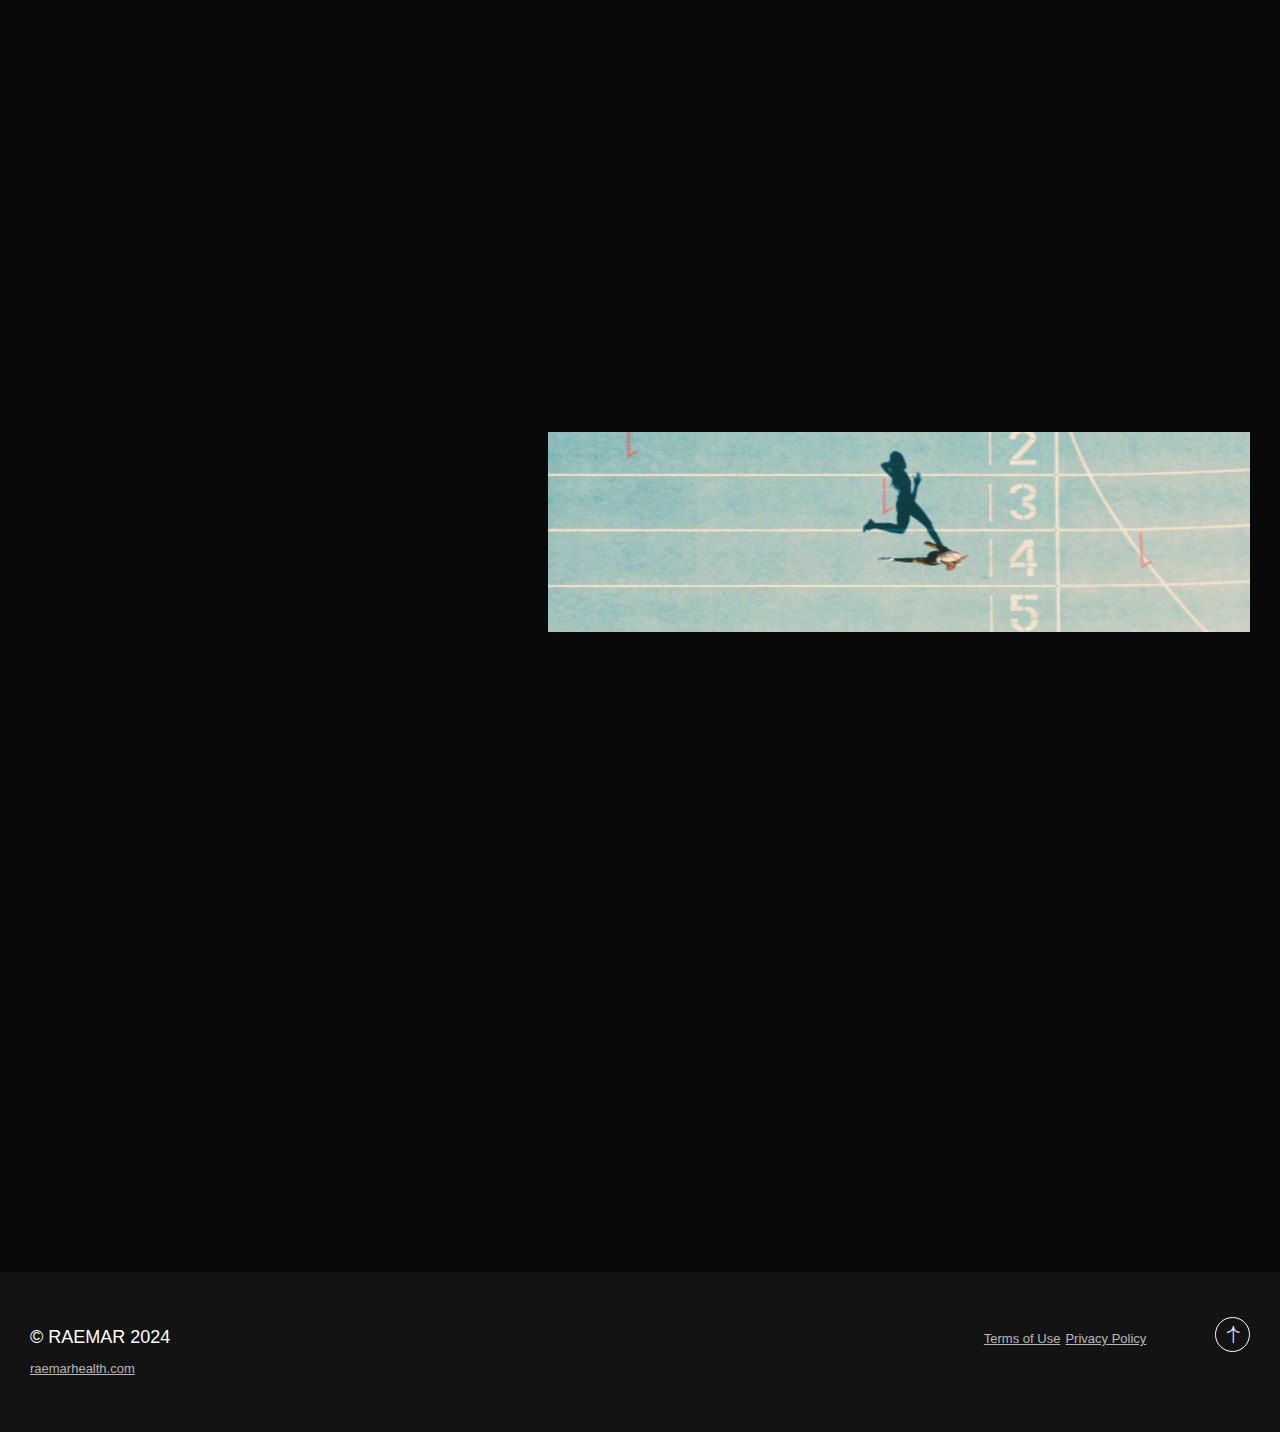
==== commit afd83ee4: "Update index.html" ====
--- a/index.html
+++ b/index.html
@@ -95,7 +95,7 @@
              </div>
         </section>
 
-        <section class="page-section bg-dark-1" id="about" >
+        <section class="page-section bg-dark-1 light-content" id="about" >
                     <div class="container">             
                         <div class="row mb-100 mb-md-60">
                             <div class="col-lg-6 mb-md-50">
@@ -126,7 +126,7 @@
                     </div>
                 </section>
 
-   <section class="page-section bg-dark-1"  style=" margin-top: 0px;padding-top: 0px;margin-bottom: 0px; padding: 0px;">
+   <section class="page-section bg-dark-1 light-content"  style=" margin-top: 0px;padding-top: 0px;margin-bottom: 0px; padding: 0px;">
        <div class="container mt-0 mb-0"> 
                   <div class="row">
                             <div class="col-md-10 offset-md-1 col-lg-8 offset-lg-2 text-center">
@@ -164,7 +164,7 @@
                                 </div>
                            </div>                        
                         </div>
-           <div class="page-section bg-dark-1">
+           <div class="page-section bg-dark-1 light-content">
                <hr class="black mt-0 mb-0"/>
            </div>
            <div class="row g-5">               
@@ -195,7 +195,7 @@
         </div>
        </div>
    </section>
-   <section class="page-section bg-dark-1" id="science" style="margin-top: 0px;padding-top: 0px;">
+   <section class="page-section bg-dark-1 light-content" id="science" style="margin-top: 0px;padding-top: 0px;">
                     <div class="container mt-0">                      
                       <div class="row mt-0 mb-30" >
                             <div class="col-lg-5 mb-sm-30 mt-0 " >
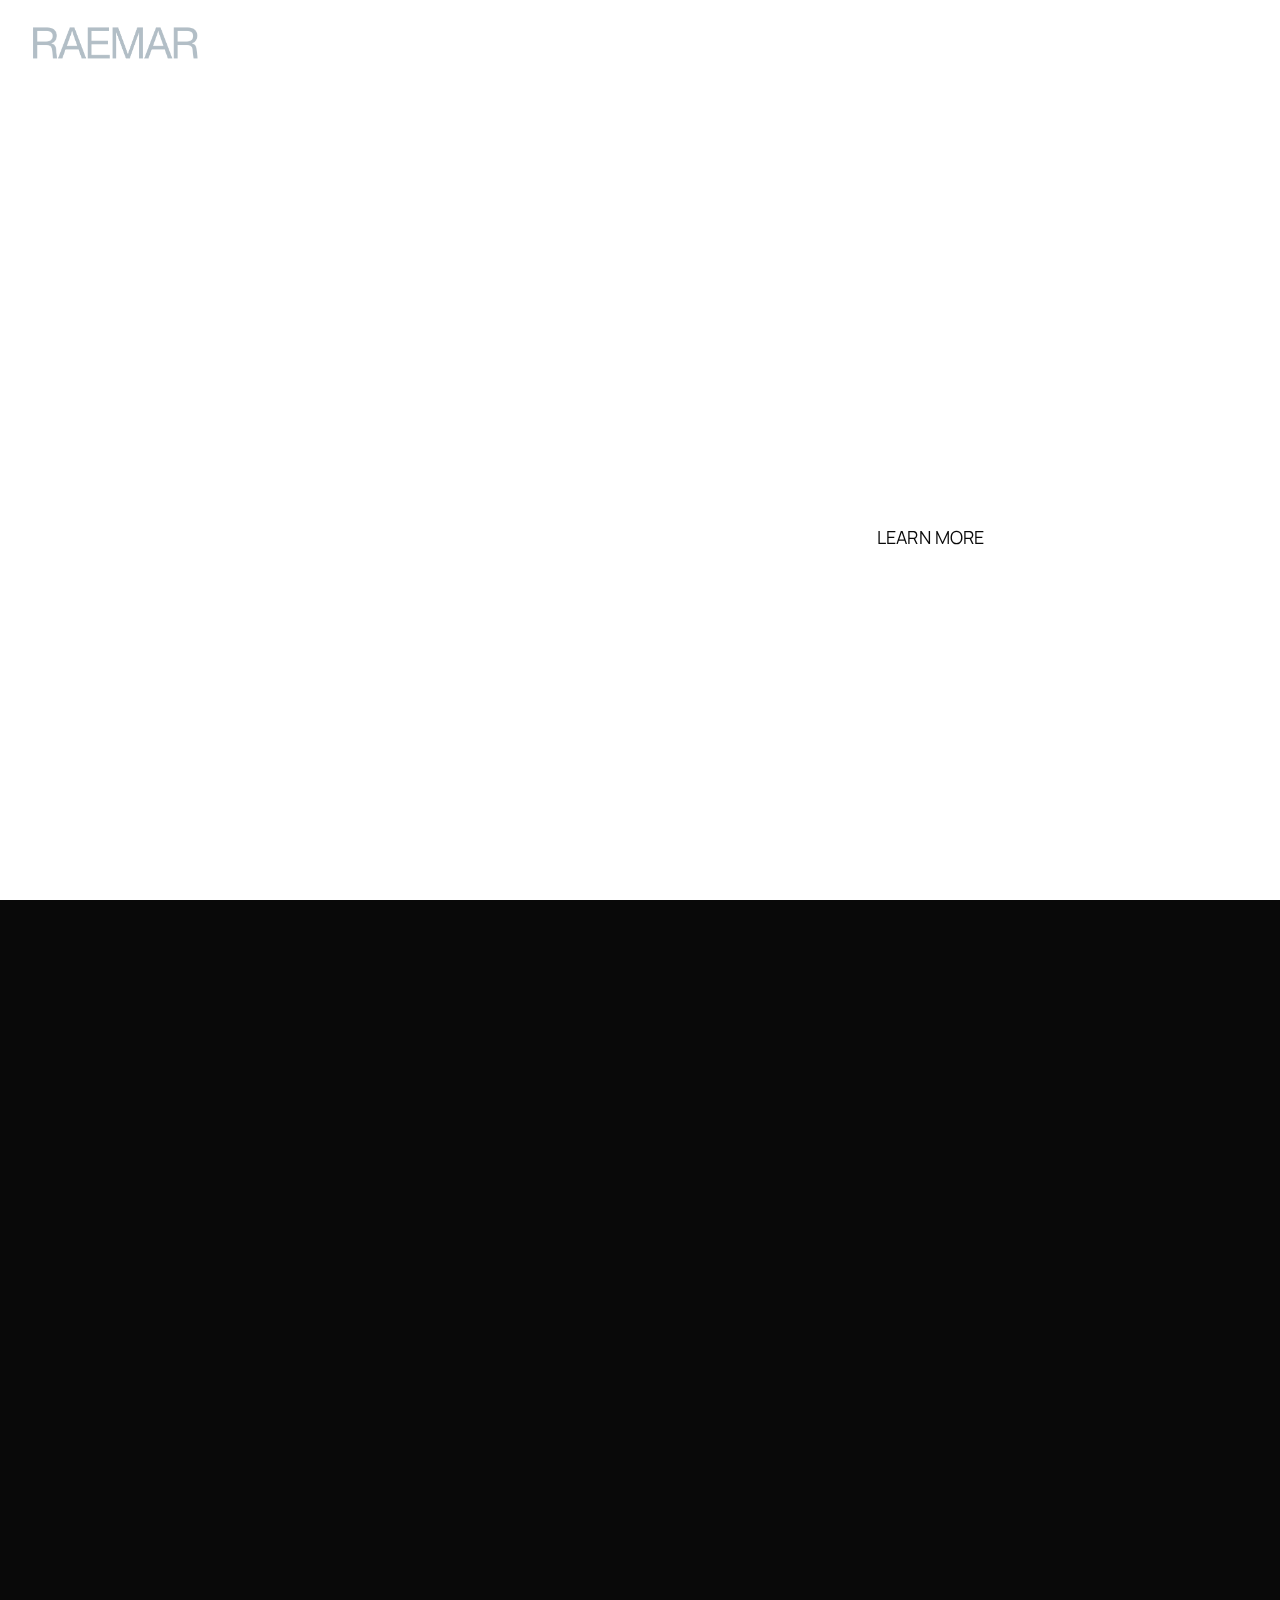
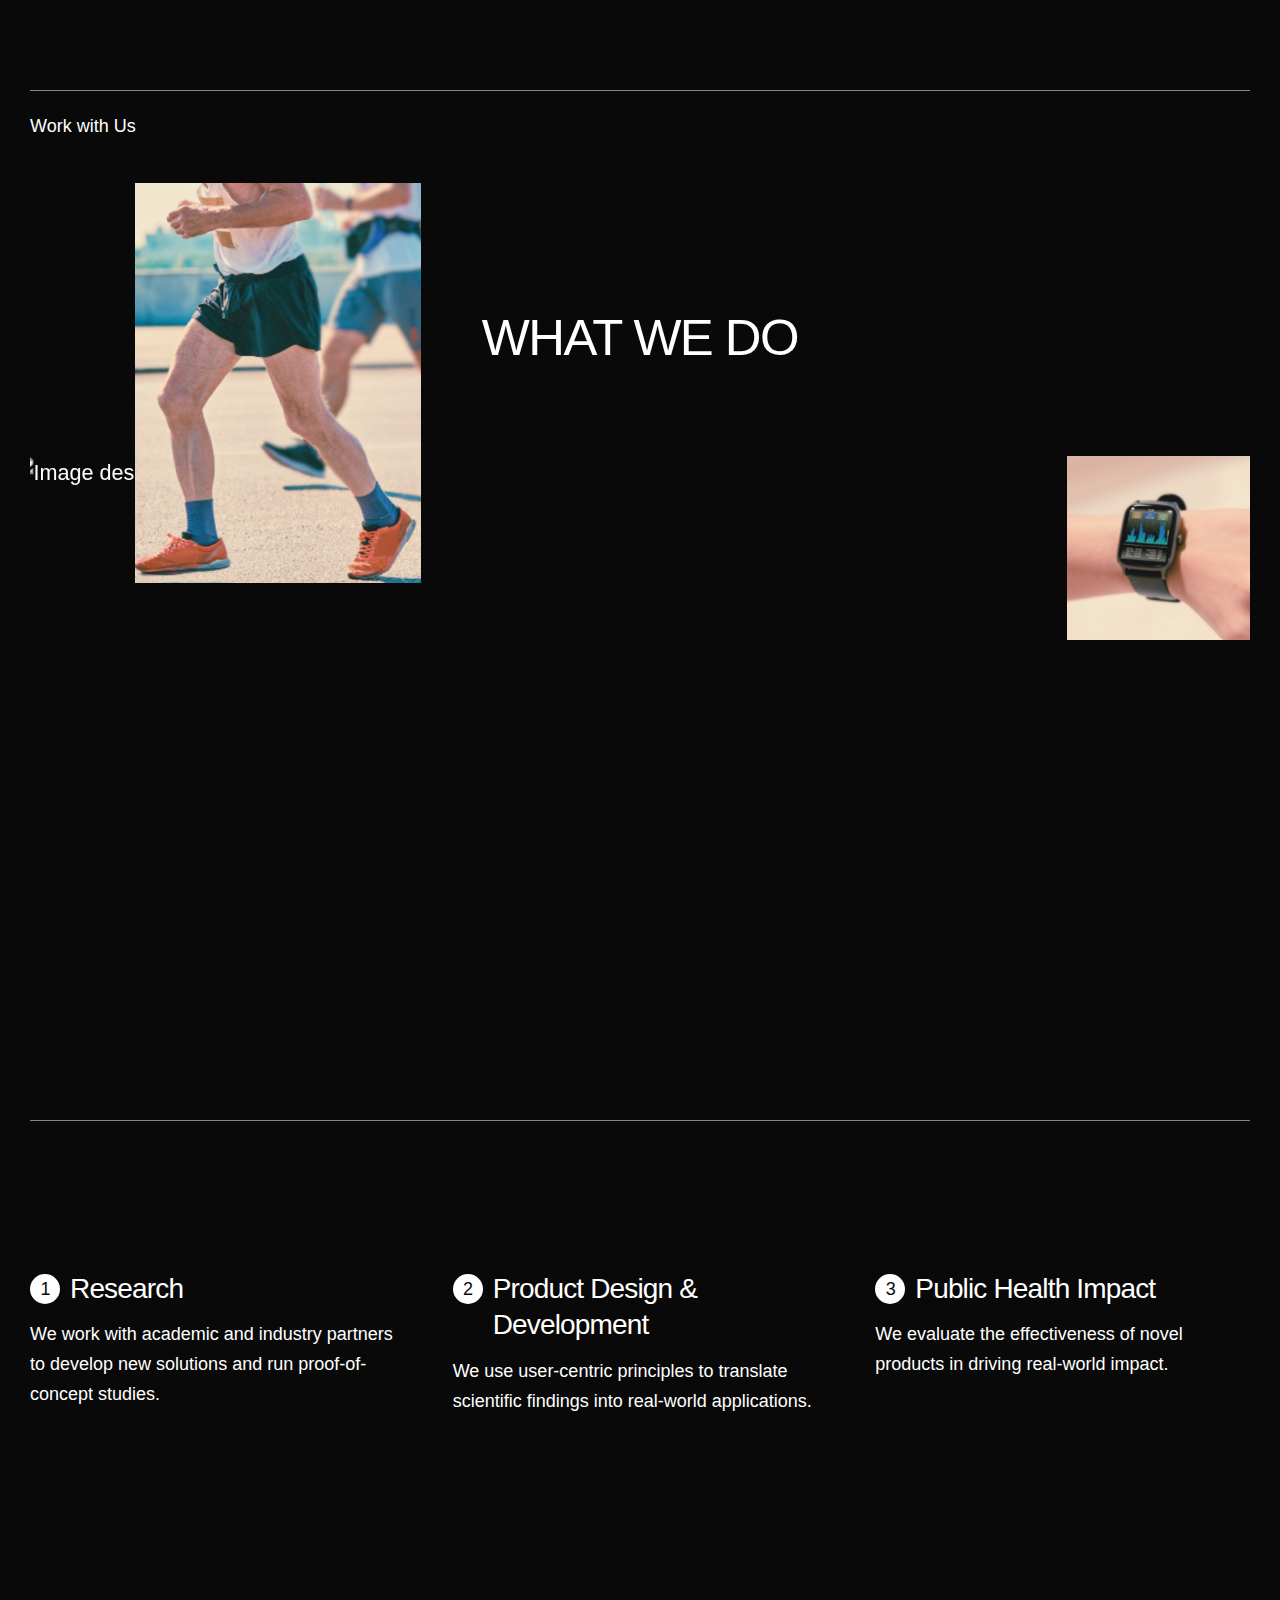
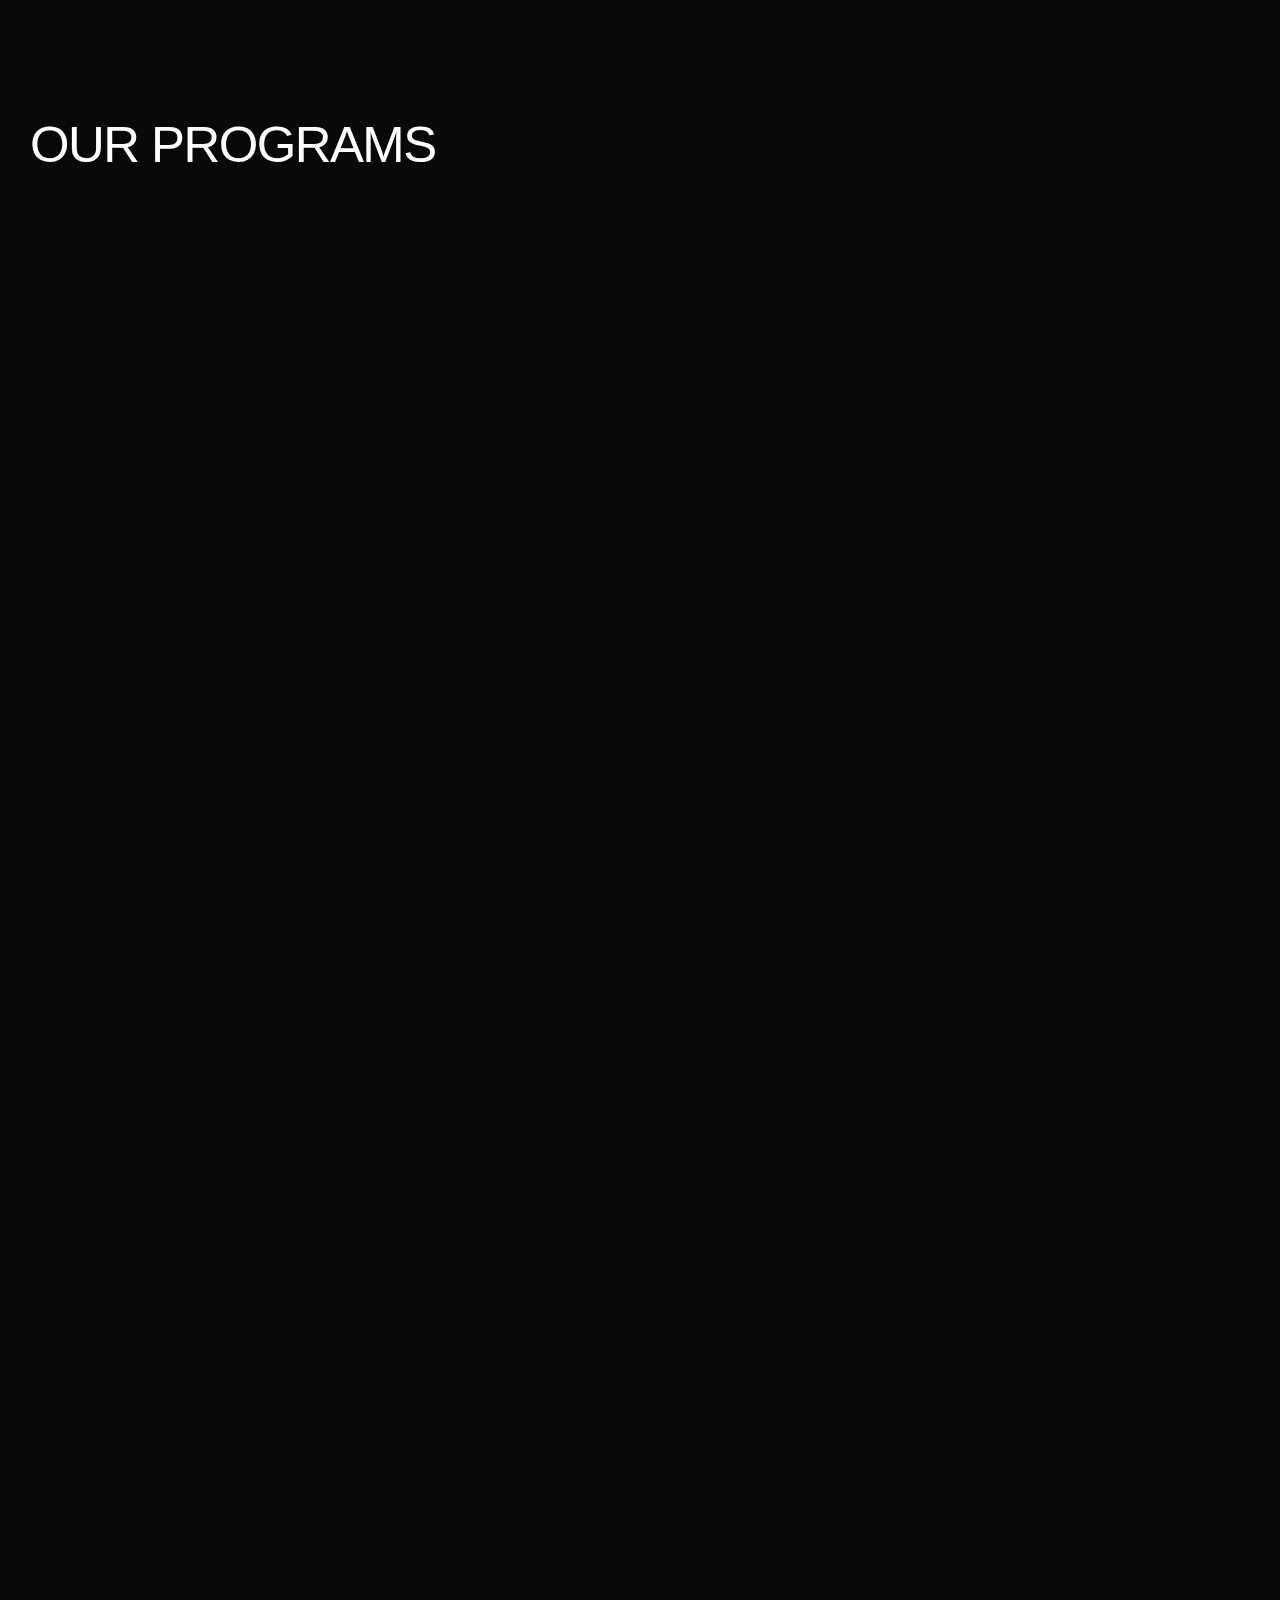
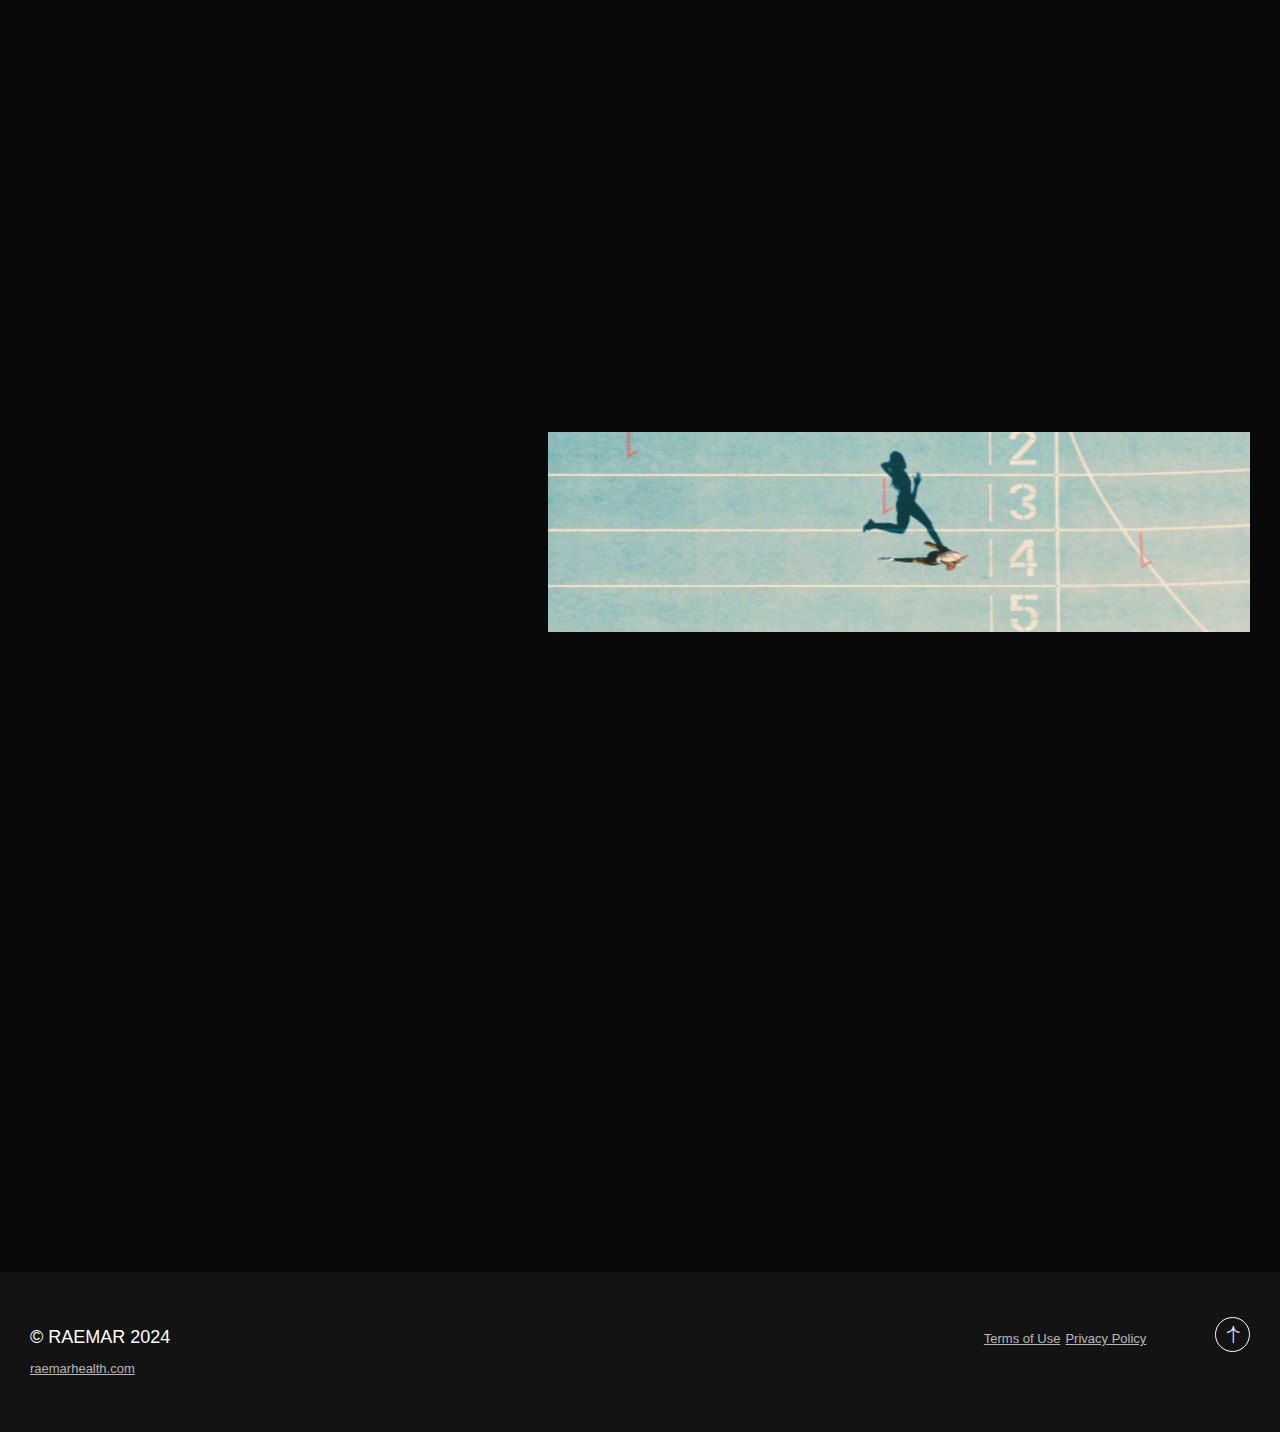
==== commit c479d004: "Update index.html" ====
--- a/index.html
+++ b/index.html
@@ -85,7 +85,7 @@
                                             </p>
                                        </div>                                      
                                         <div class="col-lg-4 local-scroll text-lg-end">
-                                            <a href="#contact"  class="btn btn-mod btn-w btn-large circle" data-btn-animate="y">Learn More</a>
+                                            <a href="#contact"  class="newsletter-button btn btn-mod btn-w btn-large circle" data-btn-animate="y">Learn More</a>
                                       </div>                                    
                                     </div>
                                 </div>
@@ -110,7 +110,7 @@
                         </div>                        
                         <div class="row">
                             <div class="col-md-12 ">
-                                <hr class="black mt-0 mb-20 " />
+                                <hr class="black mt-0 mb-20 white opacity-05" />
                                 <div class="row">
                                     <div class="col-sm-6 col-md-7 text-center text-sm-start mb-xs-20">
                                         <p class=" mb-0">
@@ -165,7 +165,7 @@
                            </div>                        
                         </div>
            <div class="page-section bg-dark-1 light-content">
-               <hr class="black mt-0 mb-0"/>
+               <hr class="black mt-0 mb-0 white opacity-05"/>
            </div>
            <div class="row g-5">               
                <div class="col-sm-6 col-lg-4">
@@ -269,7 +269,7 @@
                 </section>
        
 
-                <section class="page-section bg-dark-1" id="contact" >                    
+                <section class="page-section bg-dark-1 light-content" id="contact" >                    
                     <div class="container">
                                                 
                         <div class="row mb-90 mb-sm-50">
@@ -320,7 +320,7 @@
                                 </div>
                             </div>
                             <!-- Contact Form -->
-                            <div class="col-lg-7 offset-xl-1">
+                            <div class="col-lg-7 offset-xl-1 light-content">
                                 <form class="form contact-form"  action="https://formspree.io/f/xzbqvpjn"
                                 method="POST">
                                     
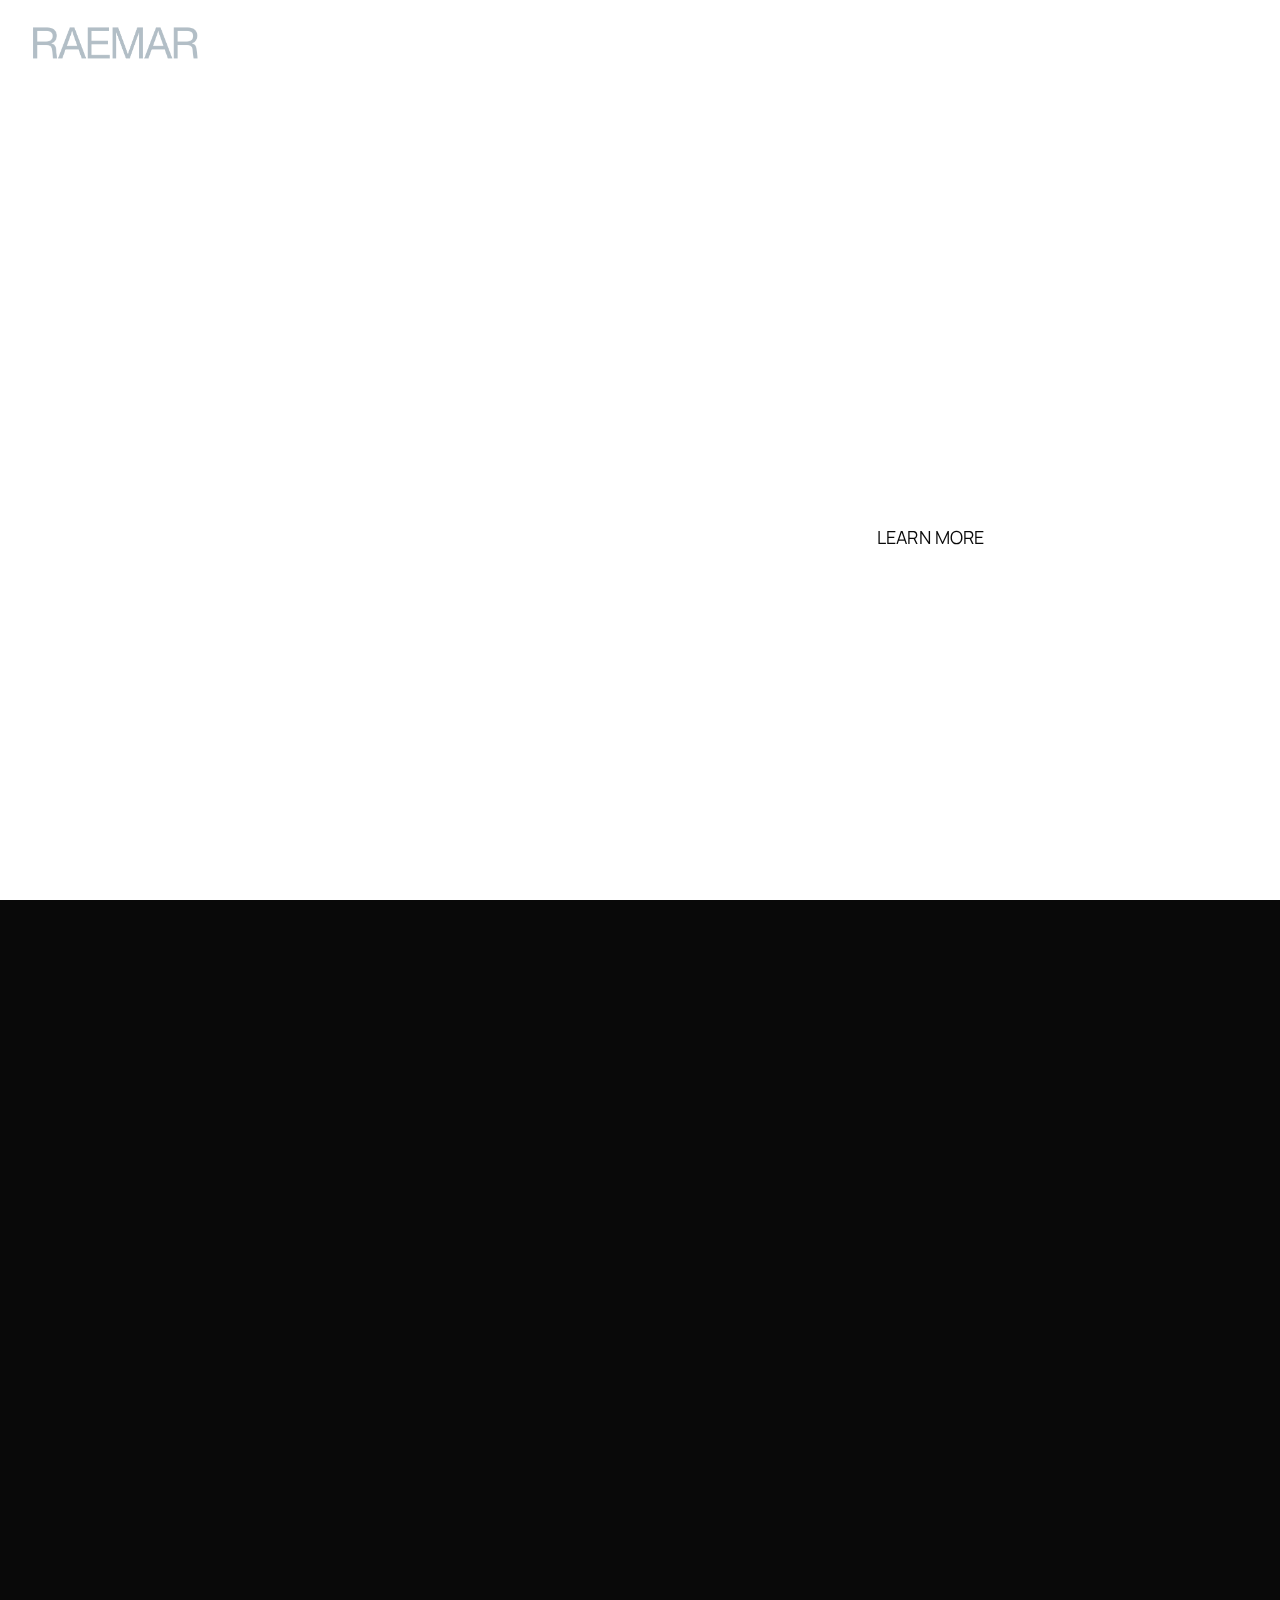
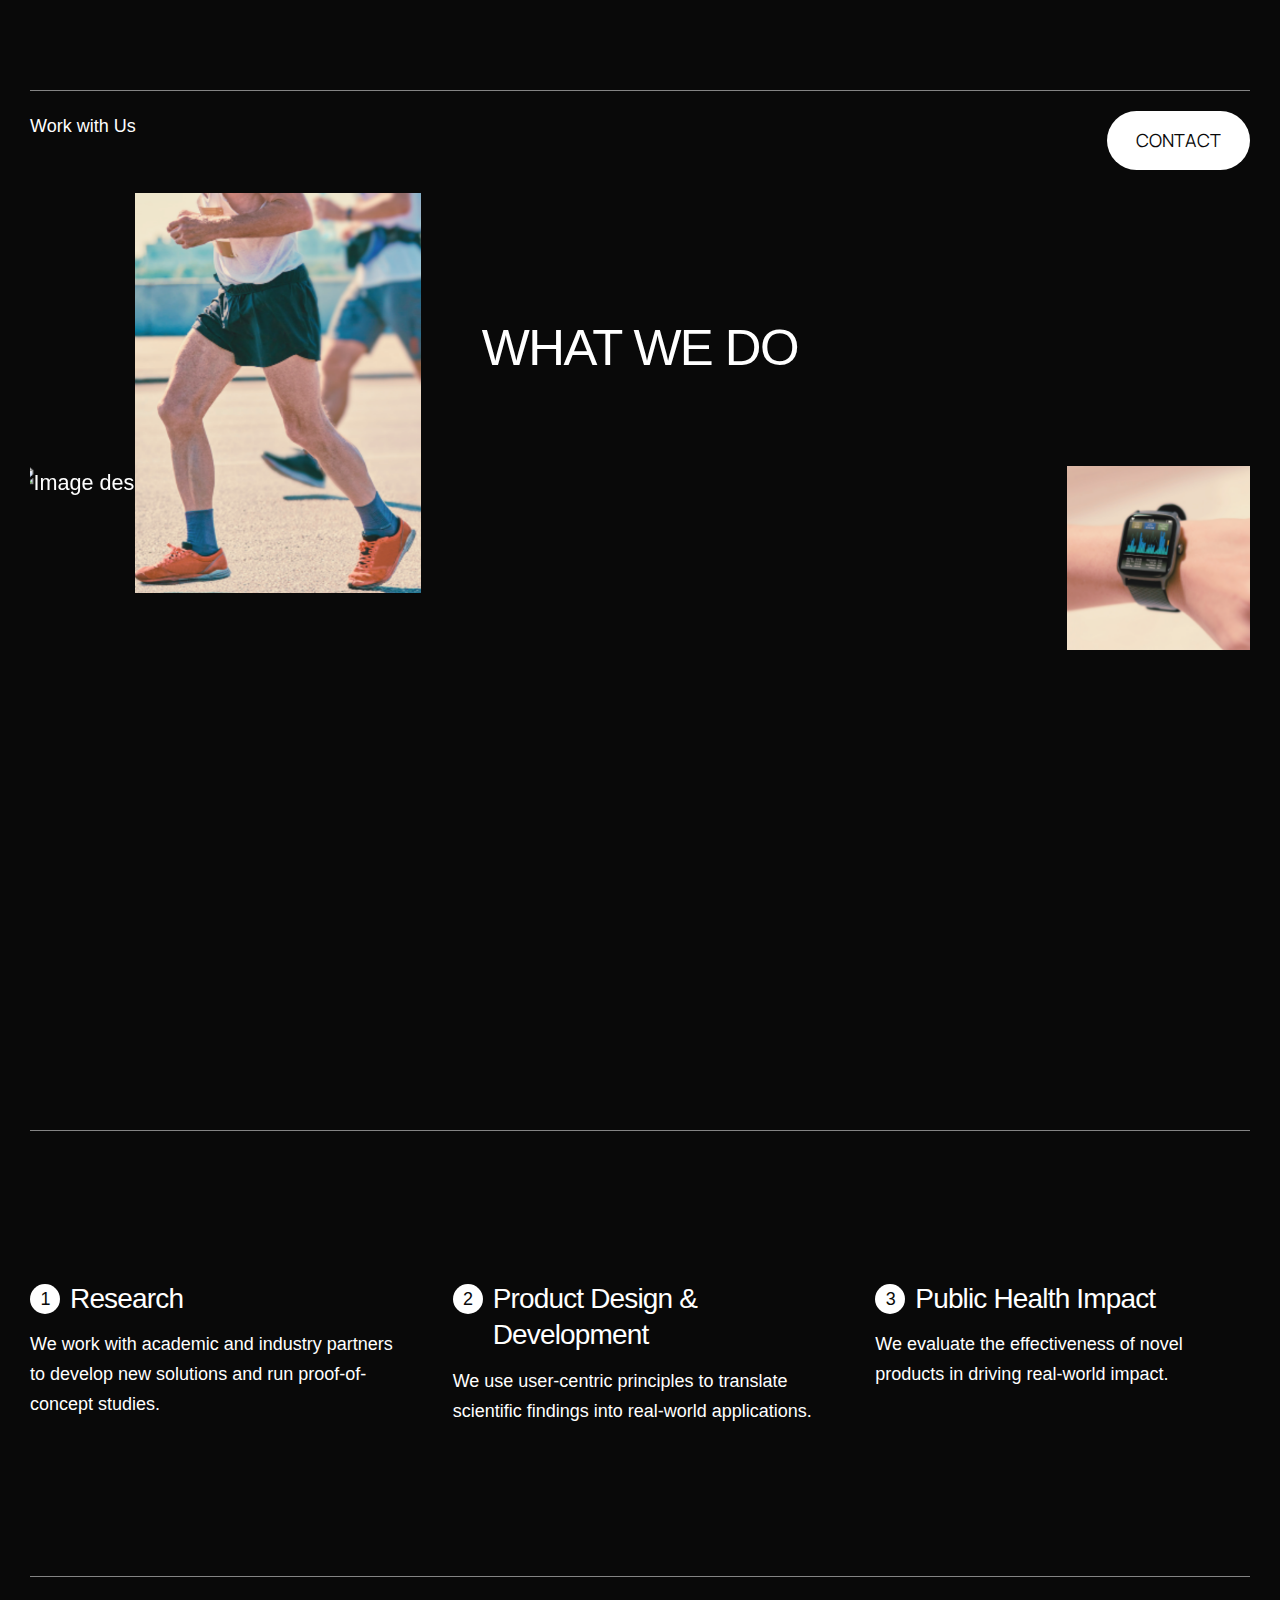
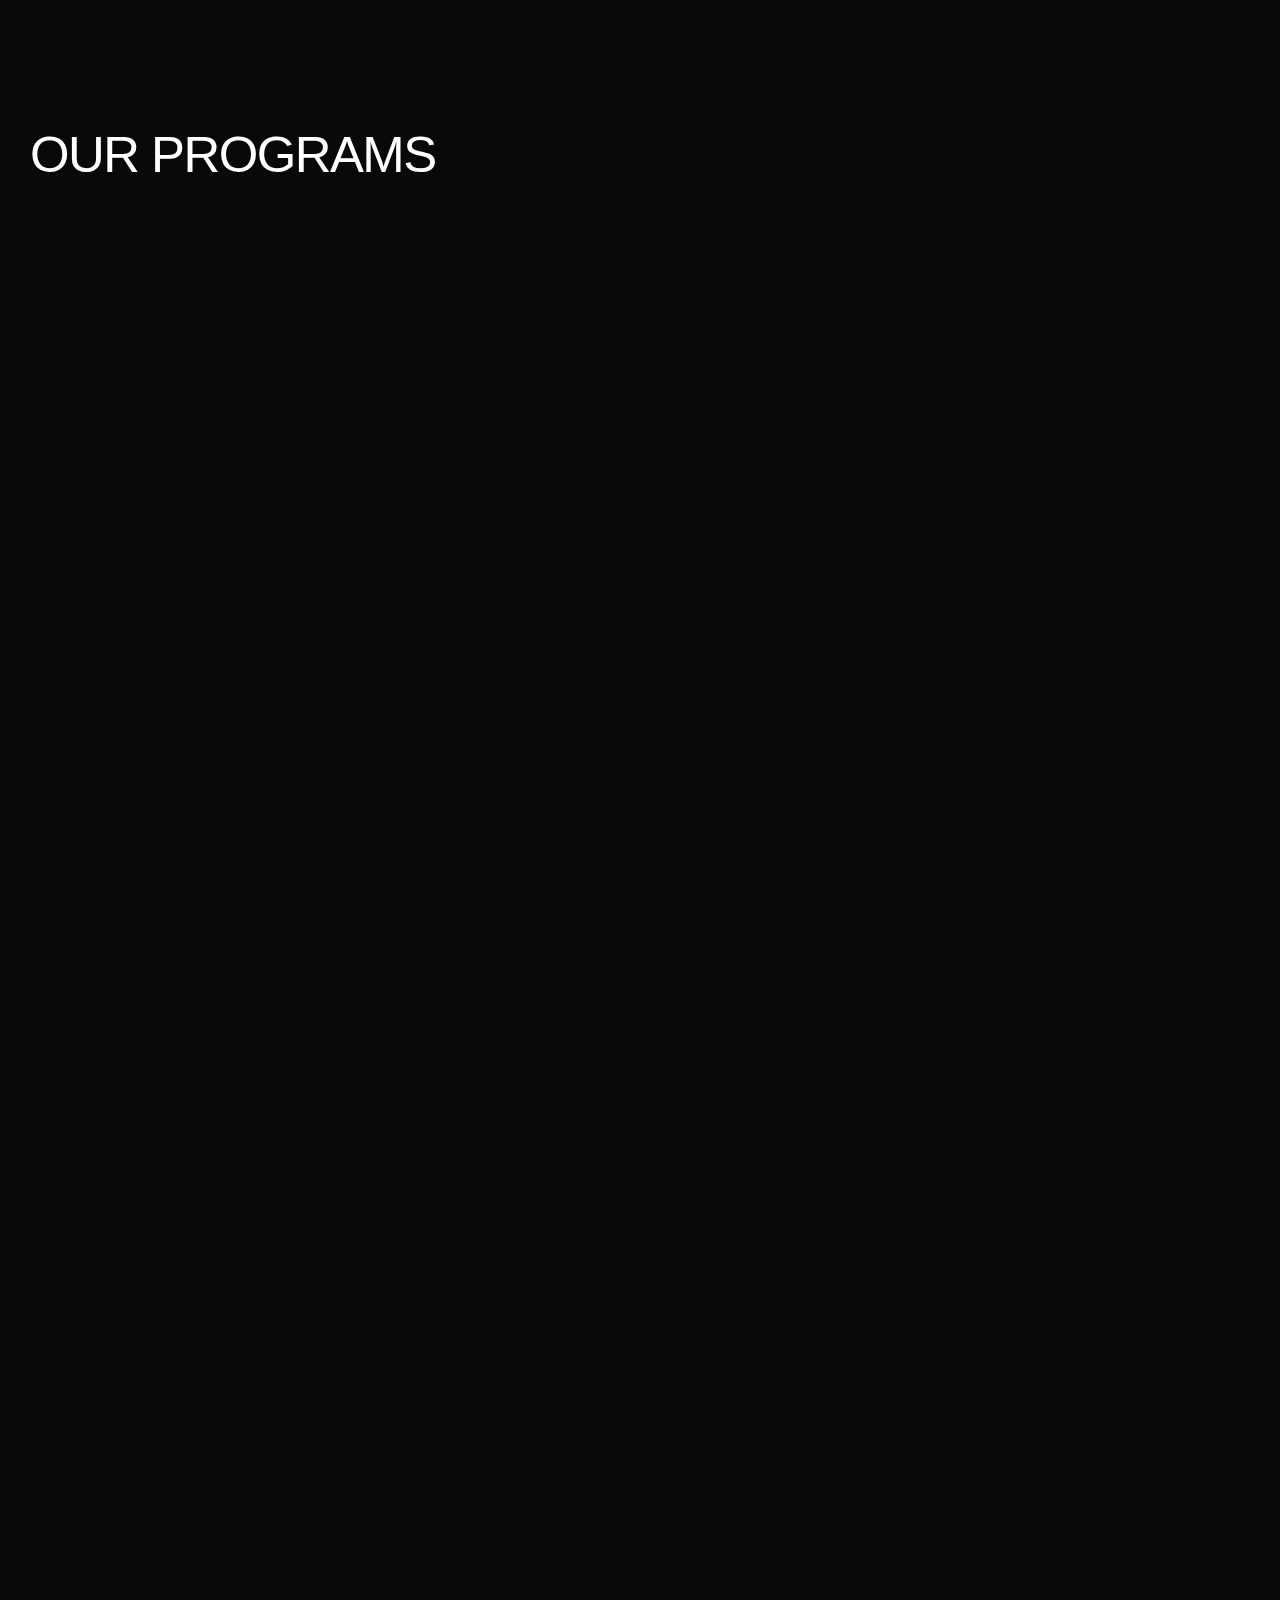
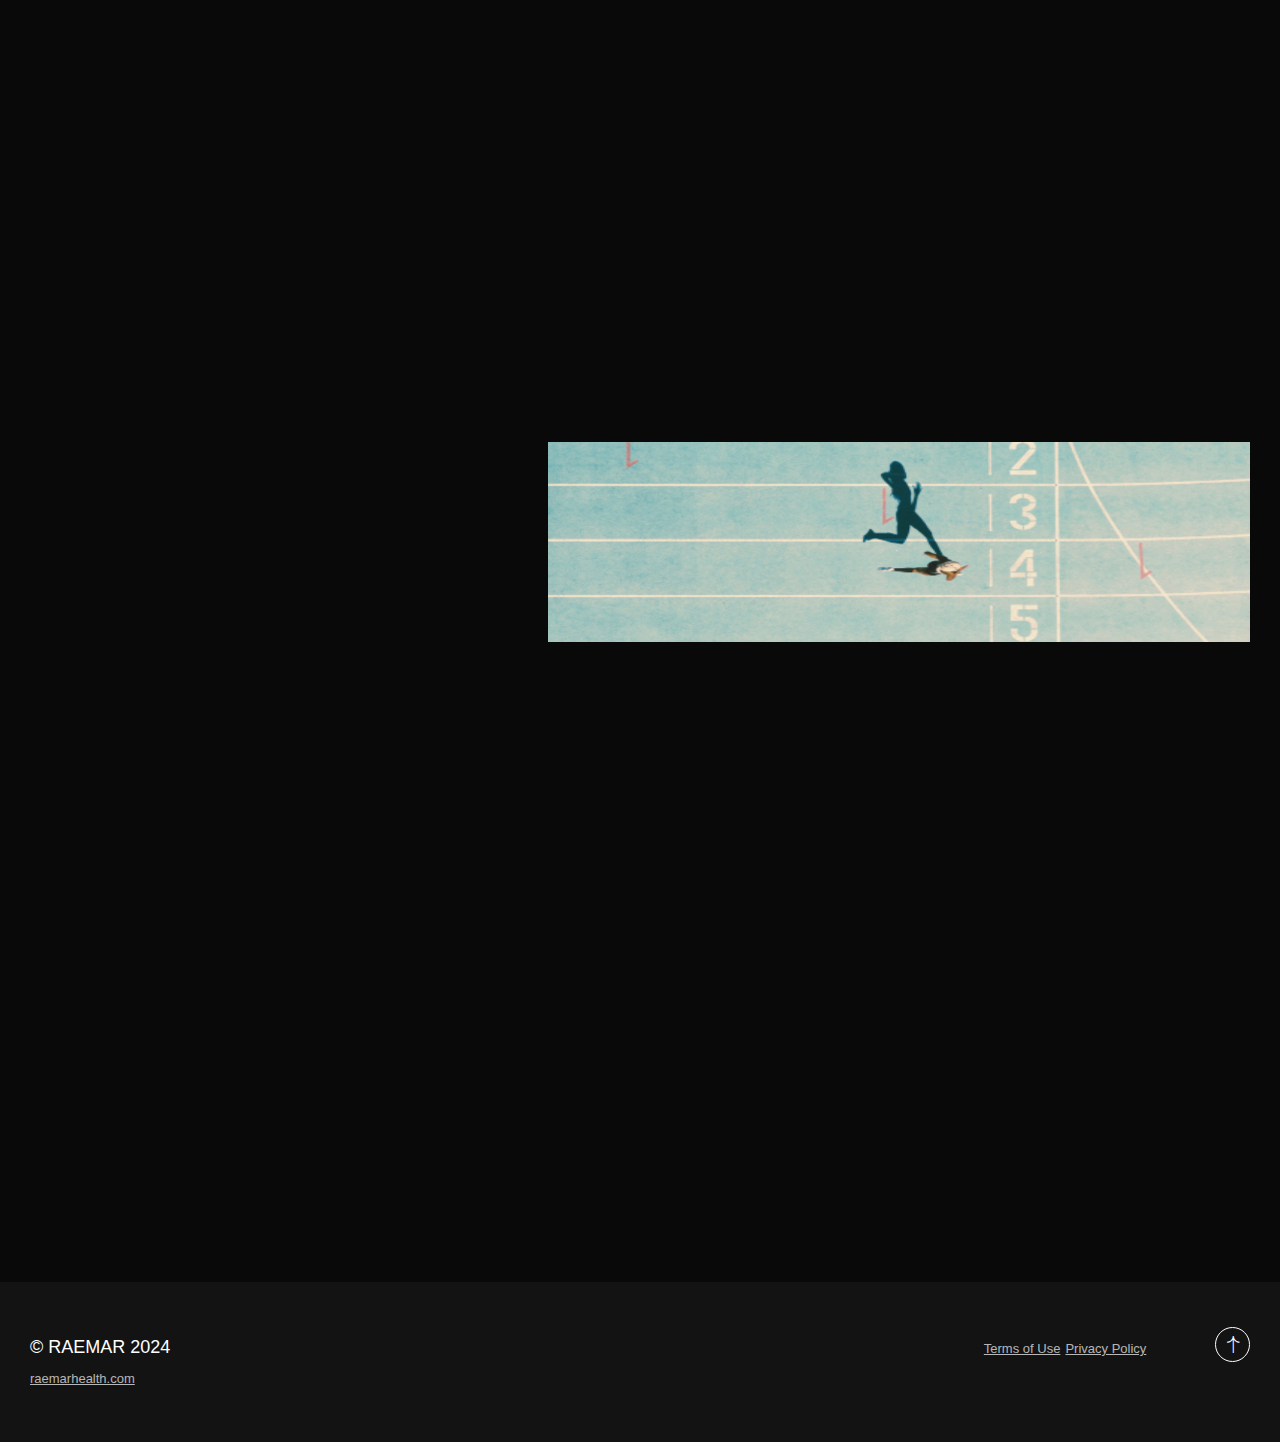
==== commit 29d2d6e2: "Update index.html" ====
--- a/index.html
+++ b/index.html
@@ -118,7 +118,7 @@
                                         </p>
                                     </div>
                                     <div class="col-sm-6 col-md-5 text-center text-sm-end local-scroll">
-                                        <a href="#contact"  class="btn btn-mod btn-border btn-medium btn-circle" data-btn-animate="y">Contact</a>
+                                        <a href="#contact"  class="newsletter-button btn btn-mod btn-w btn-large circle" data-btn-animate="y">Contact</a>
                                     </div>
                                 </div>
                             </div>
@@ -191,7 +191,7 @@
            </div>
 
            <div class="page-section mb-0">
-            <hr class="black mt-0 mb-0"/>
+            <hr class="black mt-0 mb-0 white opacity-05"/>
         </div>
        </div>
    </section>
@@ -219,7 +219,7 @@
                                         Current exercise recommendations are often based on observational studies or short-term interventions, which may not reflect the optimal training protocols for high-performance individuals. Our work aims to fill this gap by developing precise training load optimization strategies tailored for highly active older adults.                                
                                         </p>
                                         <div>
-                                            <a href="#contact" class="btn btn-mod btn-border btn-medium btn-circle" data-link-animate="y">Learn More</a>
+                                            <a href="#contact" class="btn btn-mod btn-medium btn-border-w btn-circle-alt" data-link-animate="y">Learn More</a>
                                         </div>
                                     </div>
                                 </div>
@@ -233,7 +233,7 @@
                                             By studying physiological data from active individuals, we develop strategies to maintain high physical function and performance in later life, as well as identify potential injury risk markers associated with sustained physical activity. Our goal is to prevent sport-related injuries to promote long-term physical acivity participation.
                                         </p>
                                         <div>
-                                            <a href="#contact"  class=" btn btn-mod btn-border btn-medium btn-circle align-middle" data-link-animate="y">Learn More</a>
+                                            <a href="#contact"  class="btn btn-mod btn-medium btn-border-w btn-circle-alt" data-link-animate="y">Learn More</a>
                                         </div>
                                     </div>      
                                     <div class="col-md-1 mb-sm-30"></div>                         
@@ -259,7 +259,7 @@
                                             Artificial intelligence (AI) and machine learning are revolutionizing at-home data capture and analytics. By utilizing AI-based motion capture algorithms, we provide precise assessments of joint angles, mobility, and stability. Using digital biomarkers combined with a targeted exercise program, we aim to improve joint and muscle function and overall mobility.
                                         </p>
                                         <div>
-                                            <a href="#contact"  class="btn btn-mod btn-border btn-medium btn-circle" data-link-animate="y">Learn More</a>
+                                            <a href="#contact"  class="btn btn-mod btn-medium btn-border-w btn-circle-alt" data-link-animate="y">Learn More</a>
                                         </div>
                                     </div>
                                 </div>
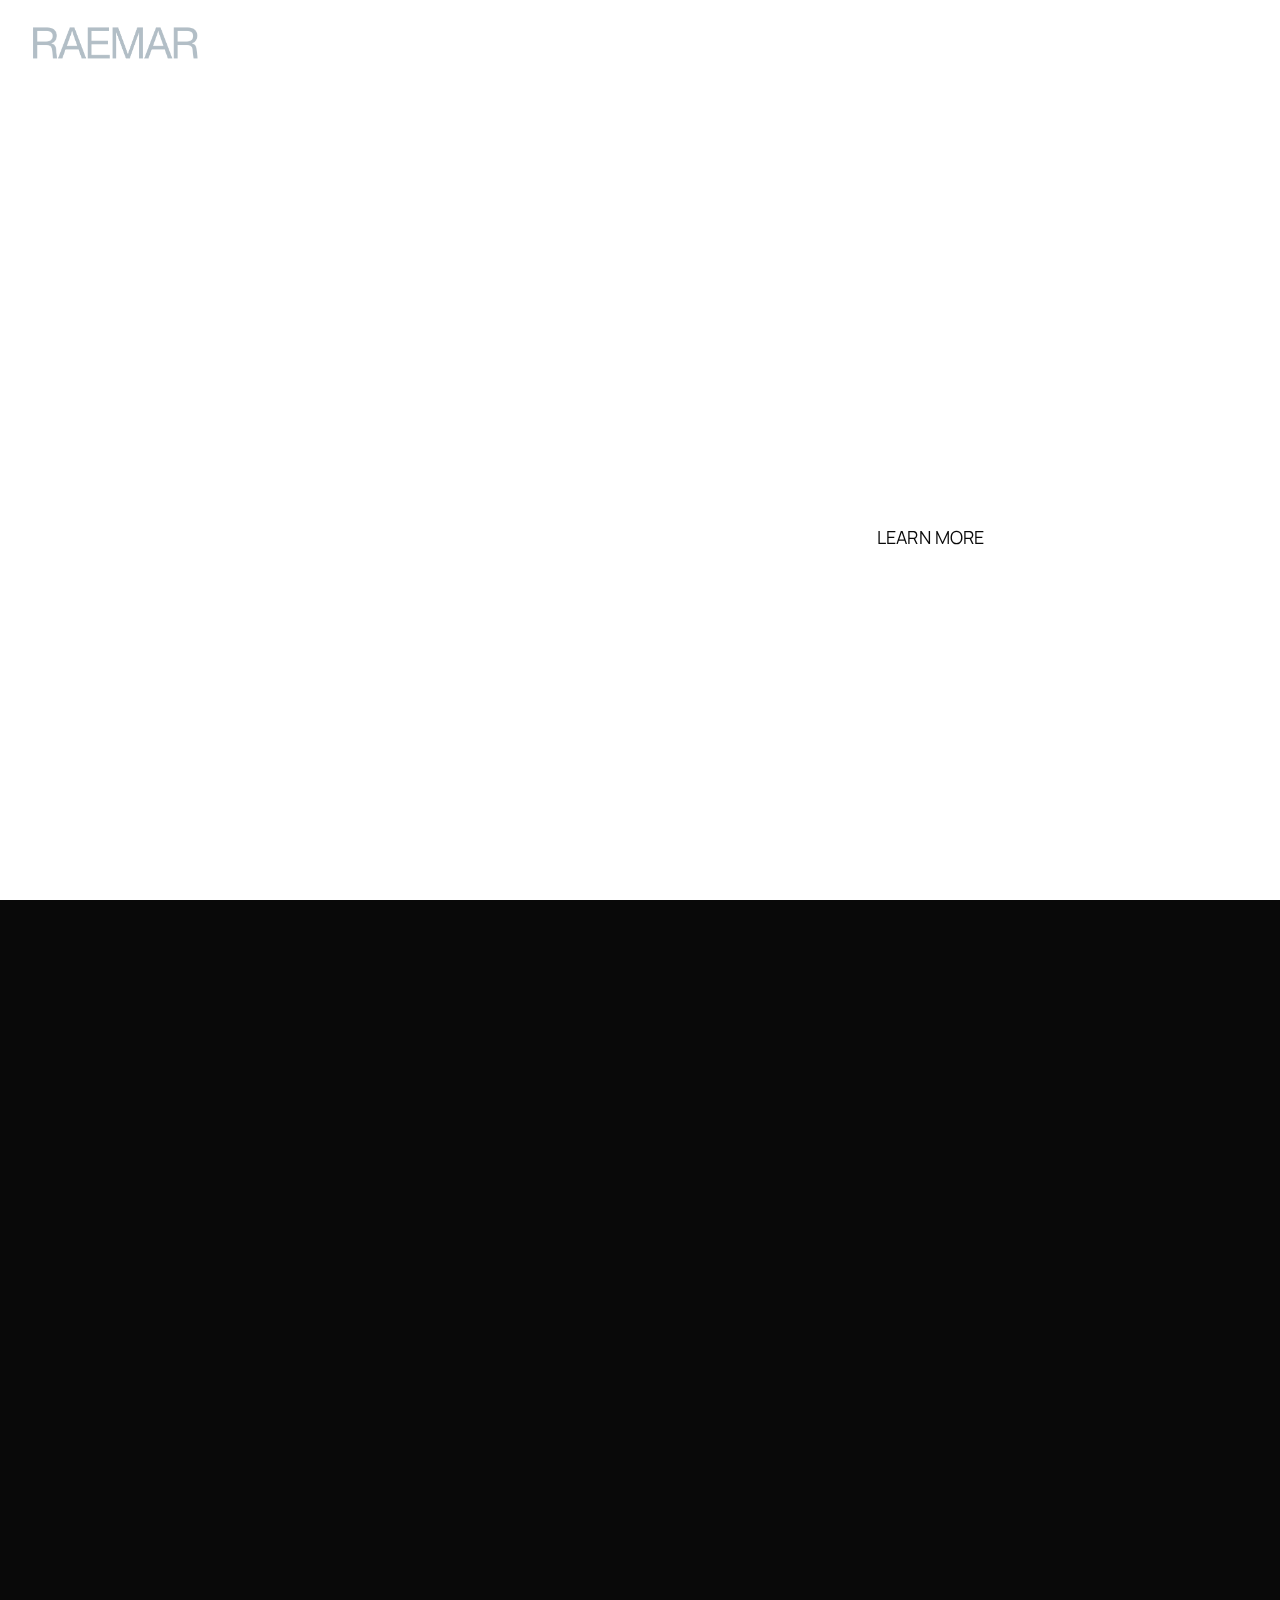
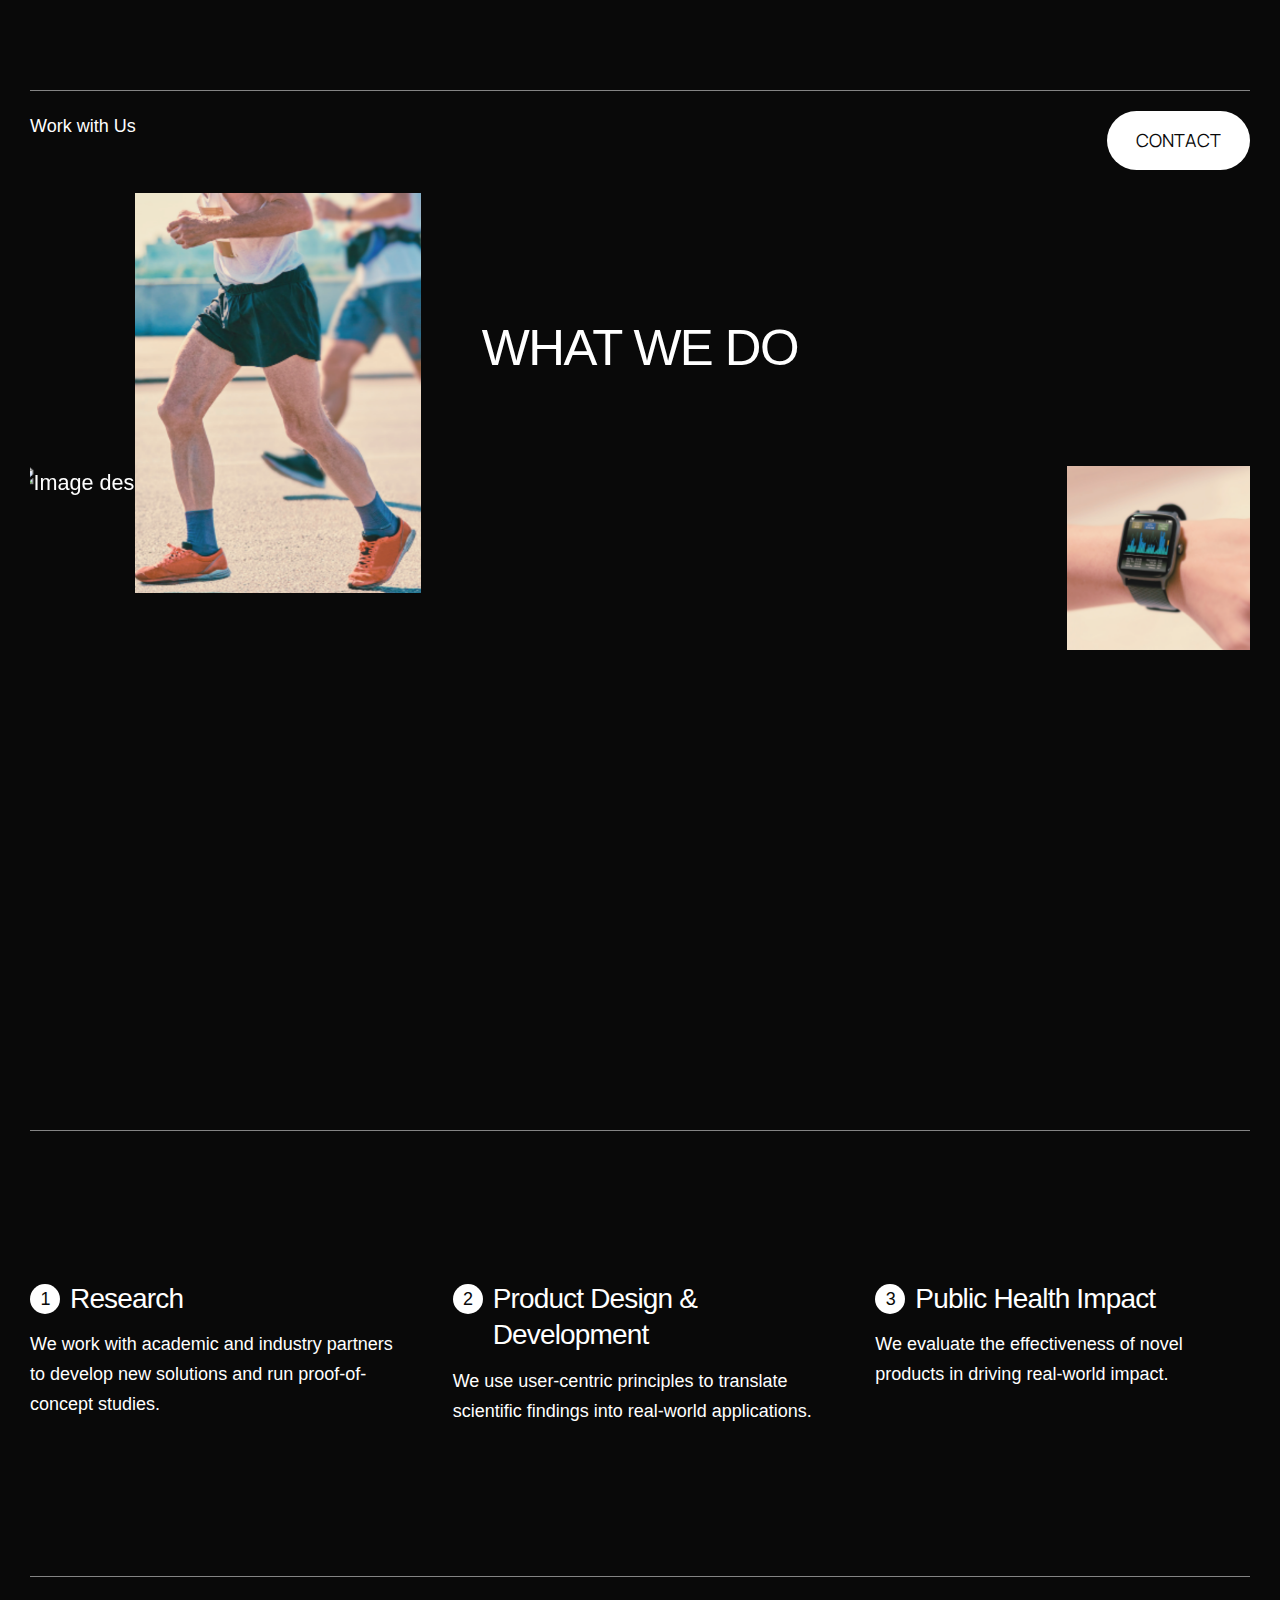
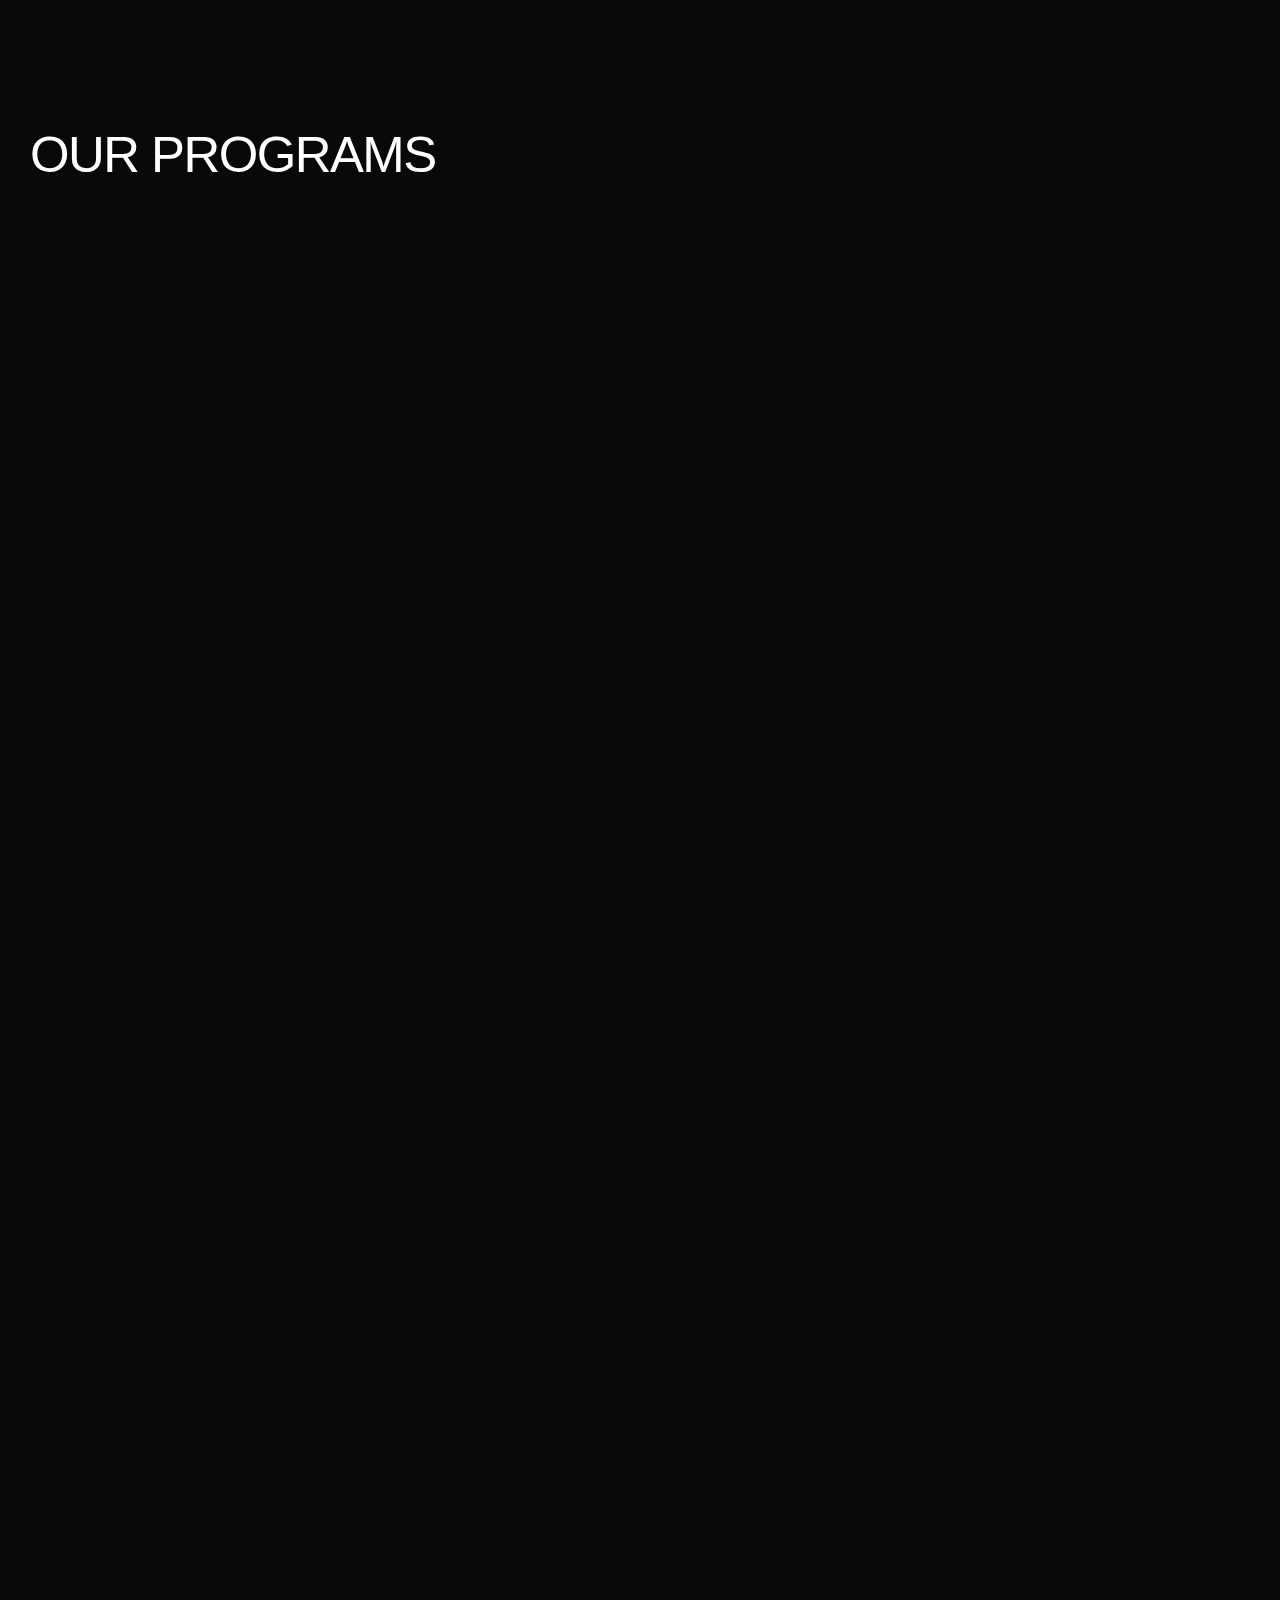
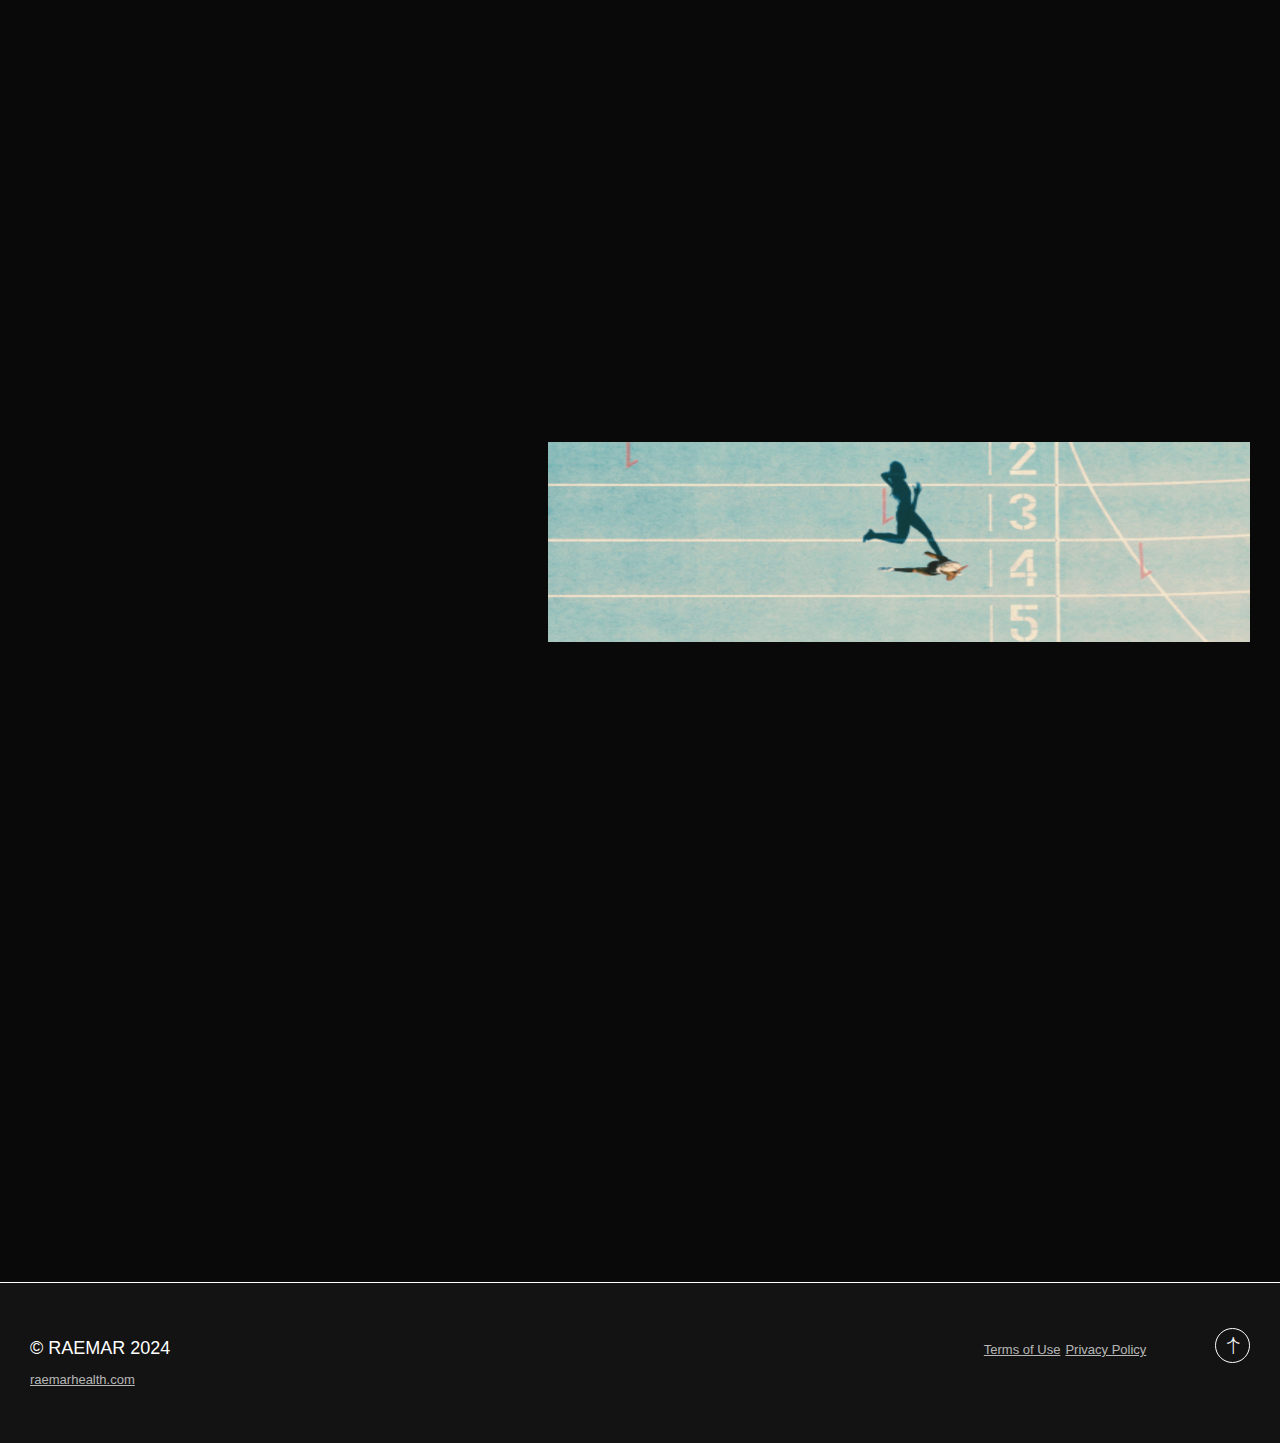
==== commit c3587c0a: "Update index.html" ====
--- a/index.html
+++ b/index.html
@@ -219,7 +219,7 @@
                                         Current exercise recommendations are often based on observational studies or short-term interventions, which may not reflect the optimal training protocols for high-performance individuals. Our work aims to fill this gap by developing precise training load optimization strategies tailored for highly active older adults.                                
                                         </p>
                                         <div>
-                                            <a href="#contact" class="btn btn-mod btn-medium btn-border-w btn-circle-alt" data-link-animate="y">Learn More</a>
+                                            <a href="#contact" class="btn btn-mod btn-medium btn-border-w circle" data-link-animate="y">Learn More</a>
                                         </div>
                                     </div>
                                 </div>
@@ -233,7 +233,7 @@
                                             By studying physiological data from active individuals, we develop strategies to maintain high physical function and performance in later life, as well as identify potential injury risk markers associated with sustained physical activity. Our goal is to prevent sport-related injuries to promote long-term physical acivity participation.
                                         </p>
                                         <div>
-                                            <a href="#contact"  class="btn btn-mod btn-medium btn-border-w btn-circle-alt" data-link-animate="y">Learn More</a>
+                                            <a href="#contact"  class="btn btn-mod btn-medium btn-border-w circle" data-link-animate="y">Learn More</a>
                                         </div>
                                     </div>      
                                     <div class="col-md-1 mb-sm-30"></div>                         
@@ -259,7 +259,7 @@
                                             Artificial intelligence (AI) and machine learning are revolutionizing at-home data capture and analytics. By utilizing AI-based motion capture algorithms, we provide precise assessments of joint angles, mobility, and stability. Using digital biomarkers combined with a targeted exercise program, we aim to improve joint and muscle function and overall mobility.
                                         </p>
                                         <div>
-                                            <a href="#contact"  class="btn btn-mod btn-medium btn-border-w btn-circle-alt" data-link-animate="y">Learn More</a>
+                                            <a href="#contact"  class="btn btn-mod btn-medium btn-border-w circle" data-link-animate="y">Learn More</a>
                                         </div>
                                     </div>
                                 </div>
@@ -360,7 +360,7 @@
                                             <div class="text-end pt-20">
                                                 <button type="submit" 
                                            
-                                                class="submit_btn btn btn-mod btn-large btn-circle btn-hover-anim align-middle">
+                                                class="submit_btn newsletter-button btn btn-mod btn-w btn-large circle">
                                                     <span>
                                                         Send Message
                                                     </span>
@@ -378,7 +378,7 @@
                     </div>
                 </section>
             </main>
-            
+                           <hr class="black mt-0 mb-0 white opacity-05"/>
             <!-- Footer -->
             <footer class="page-section footer-2 bg-dark-2 light-content" style="padding-top: 50px;padding-bottom: 50px;">
                 <div class="container">                    
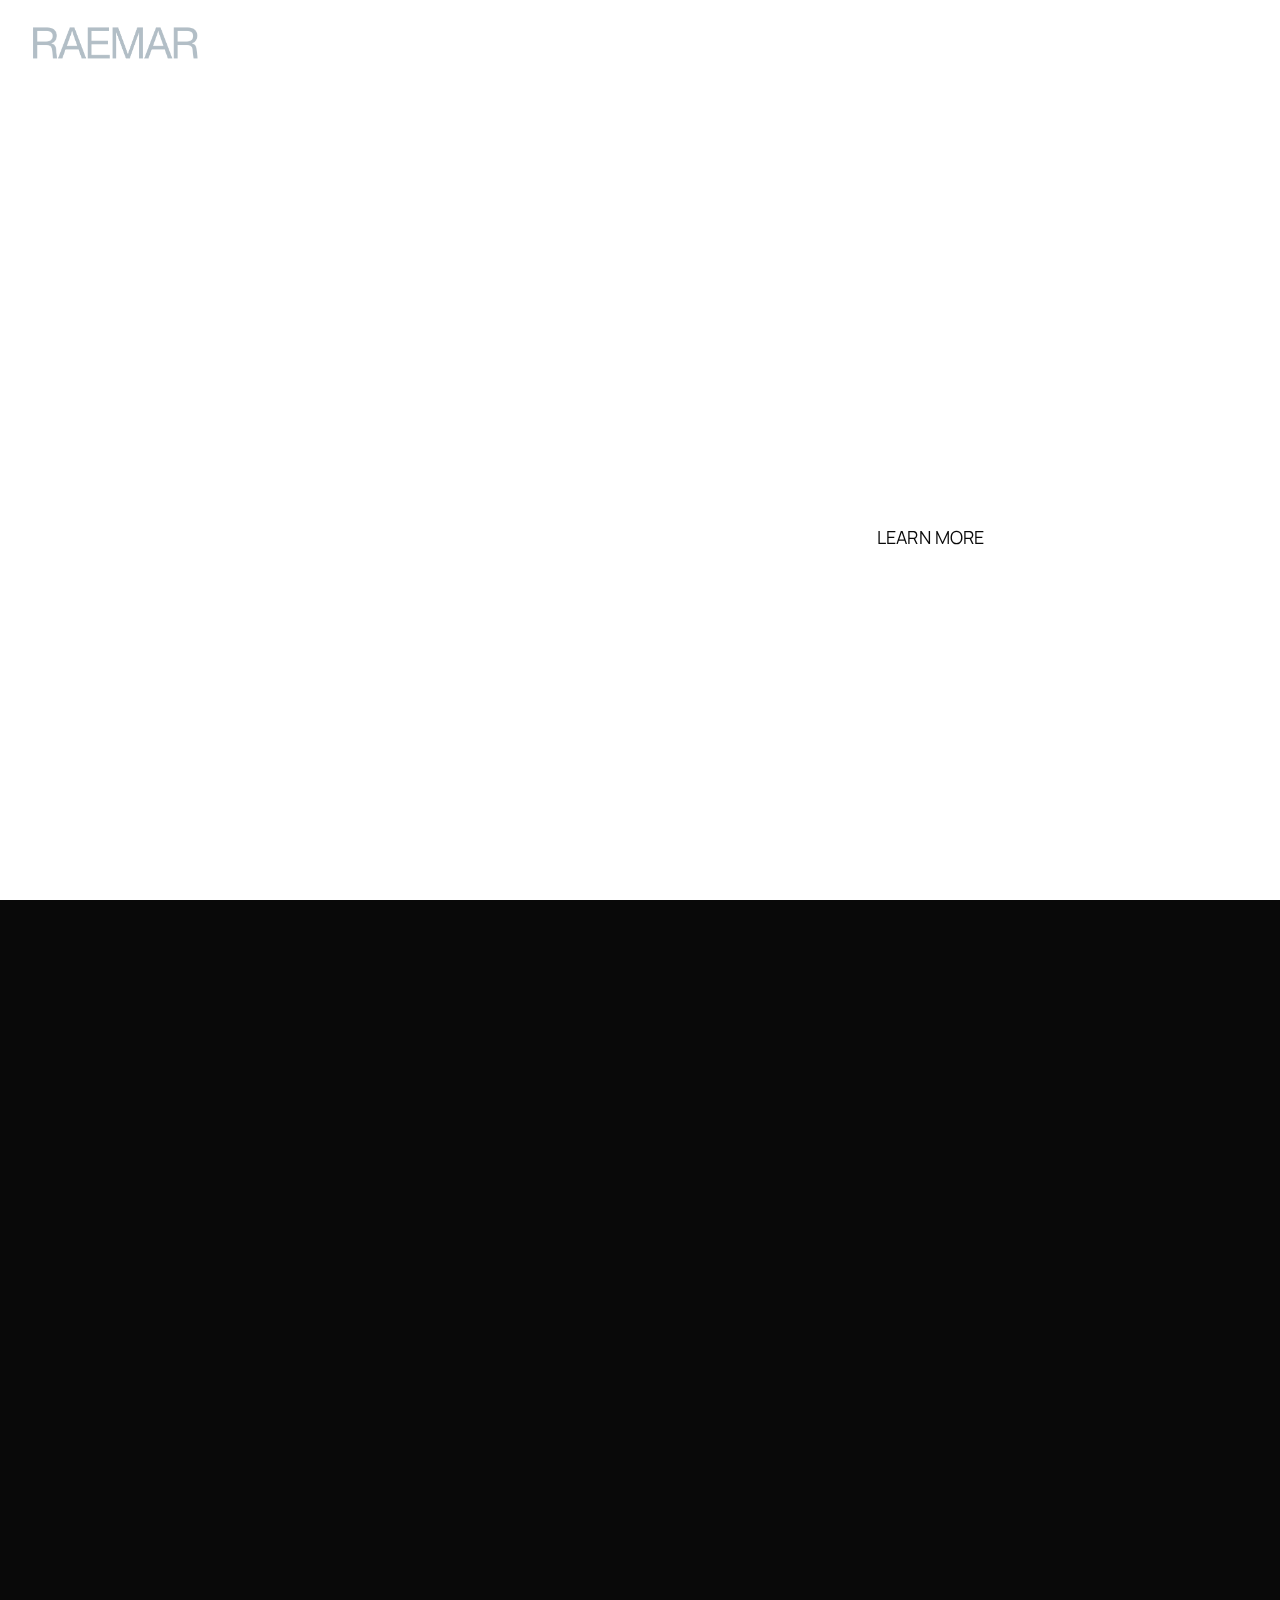
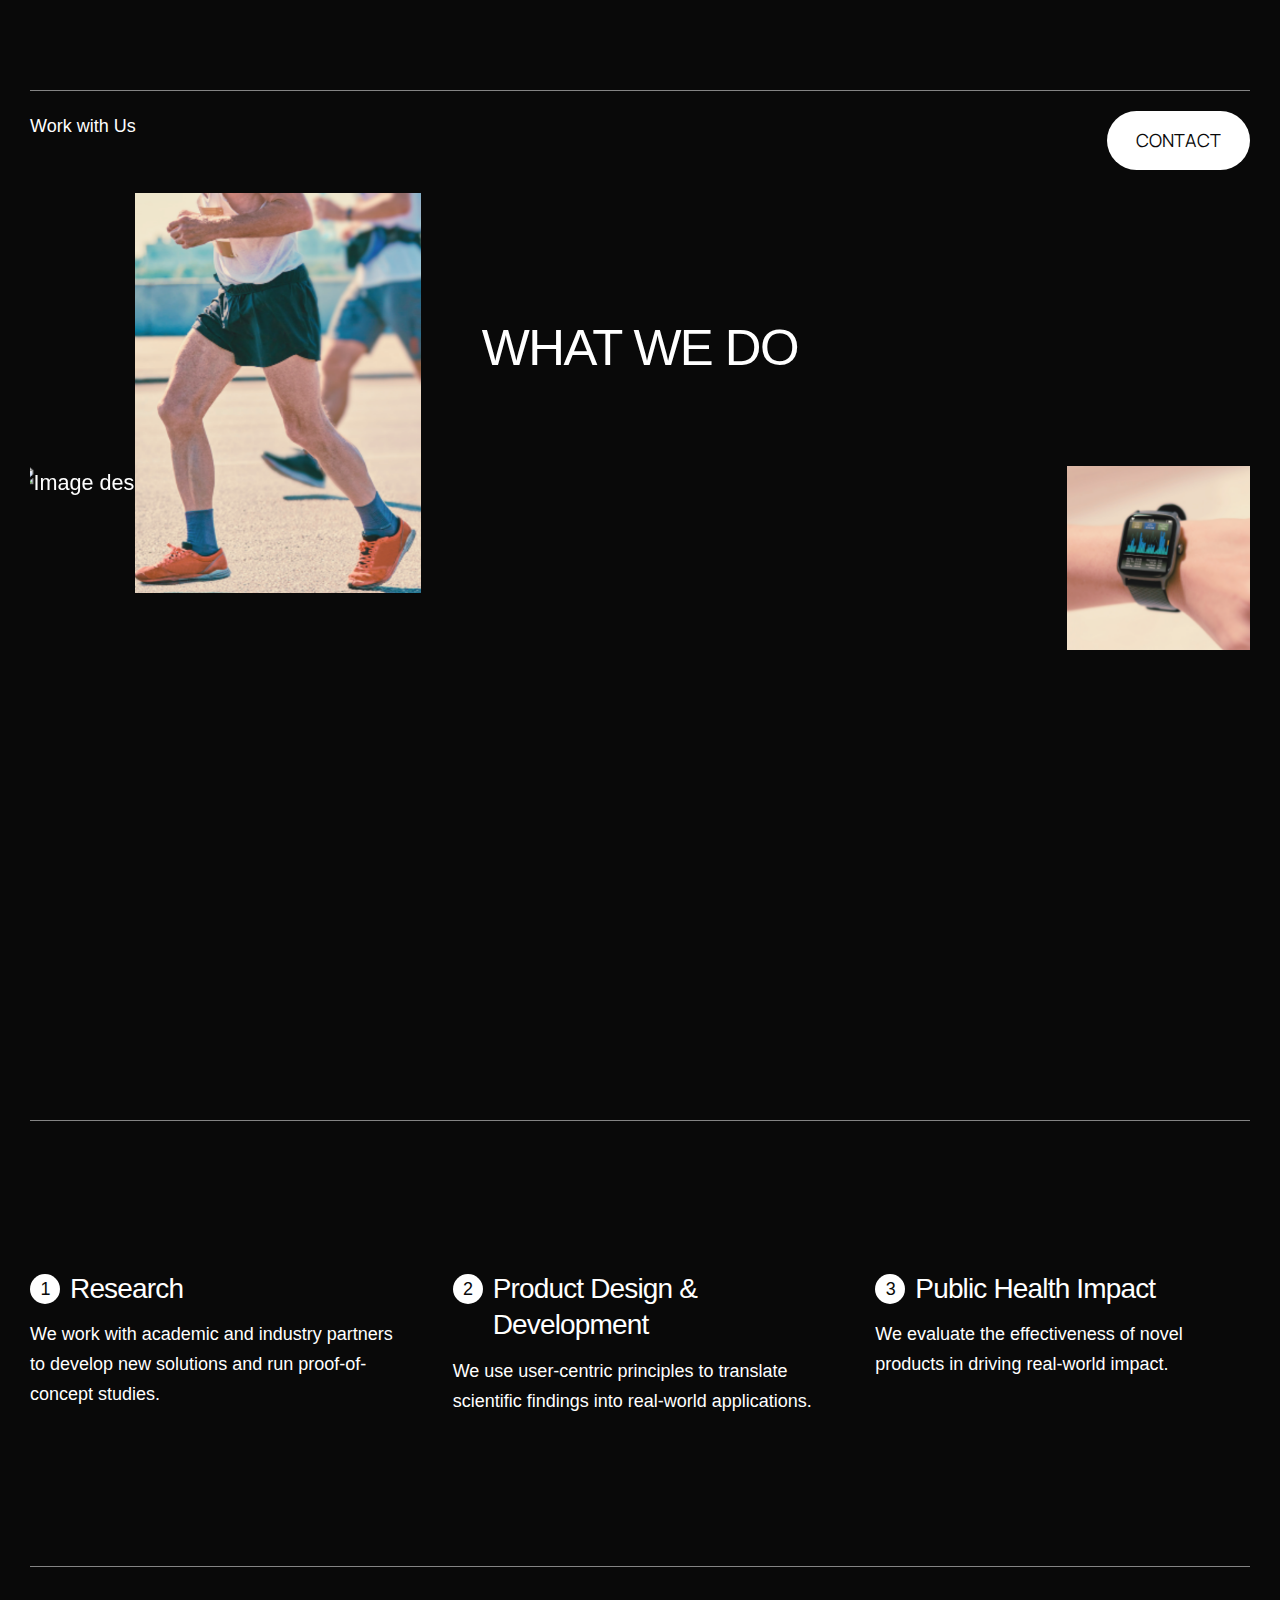
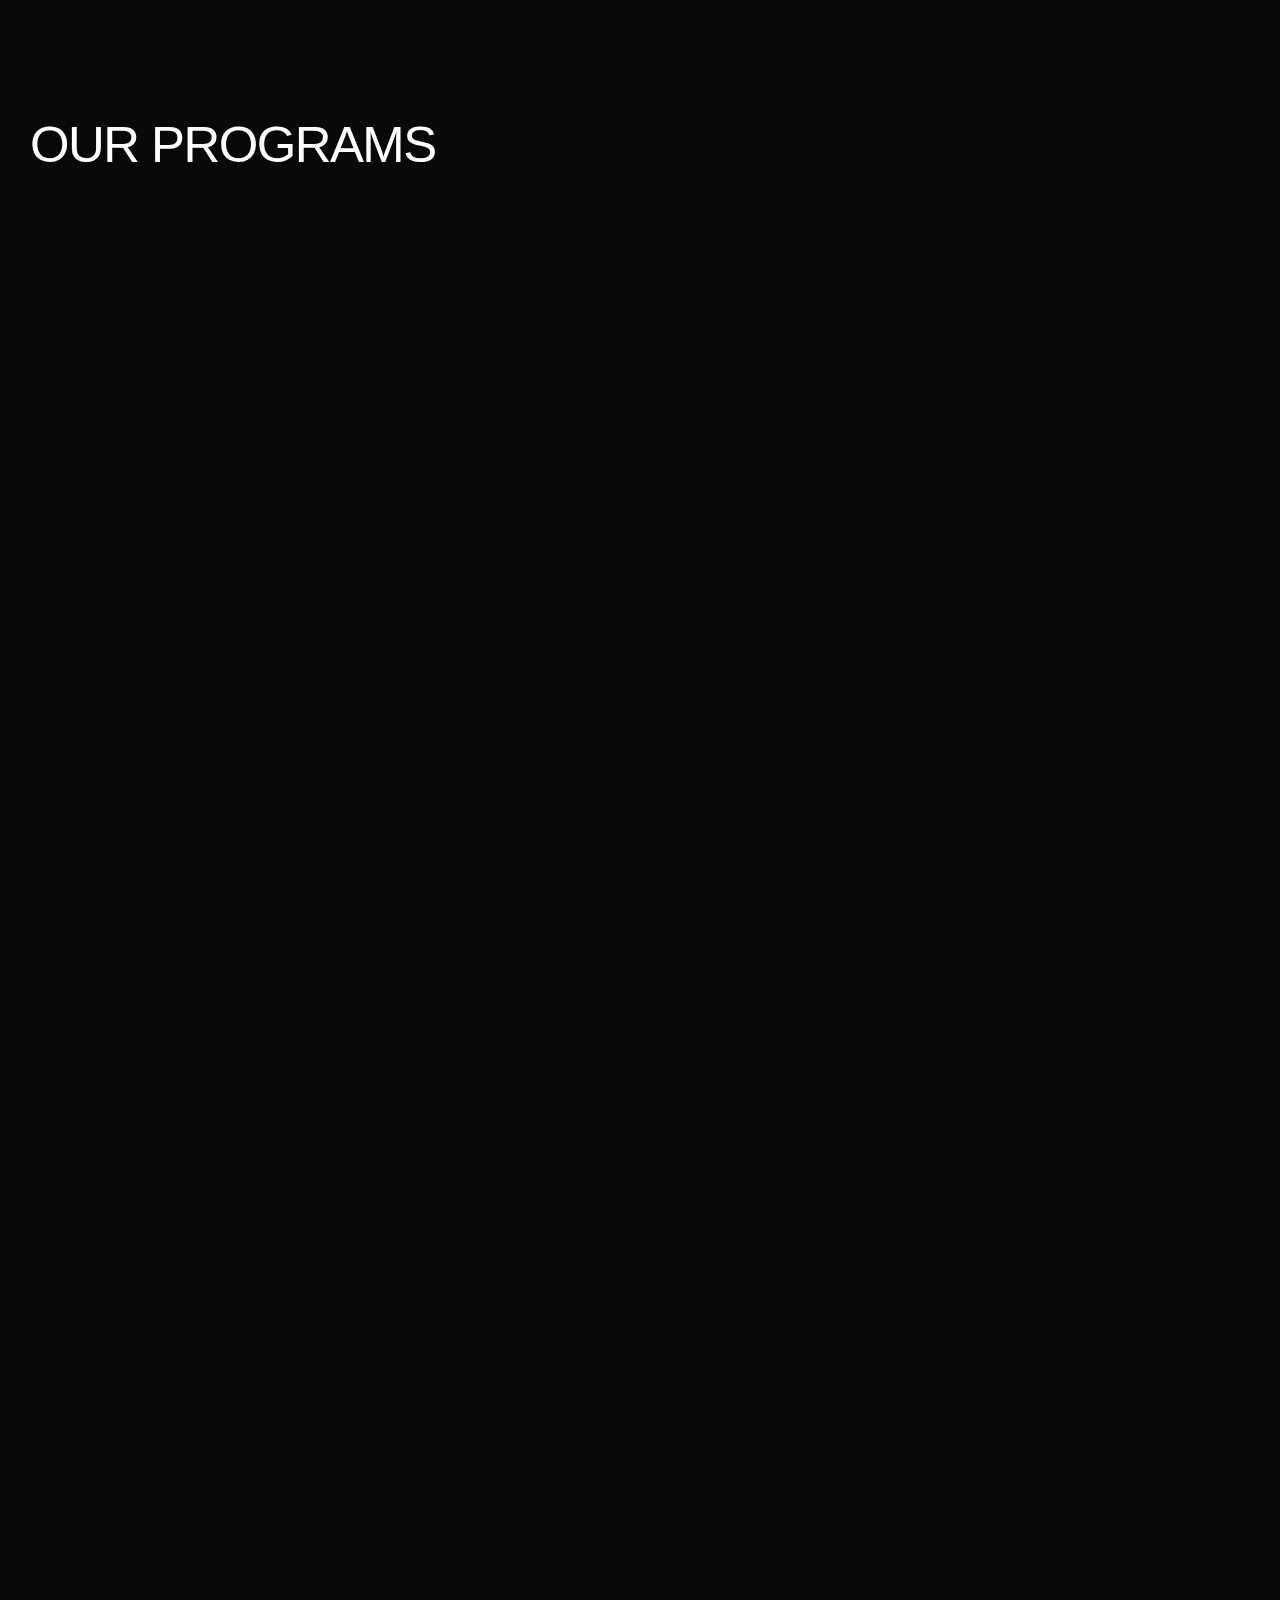
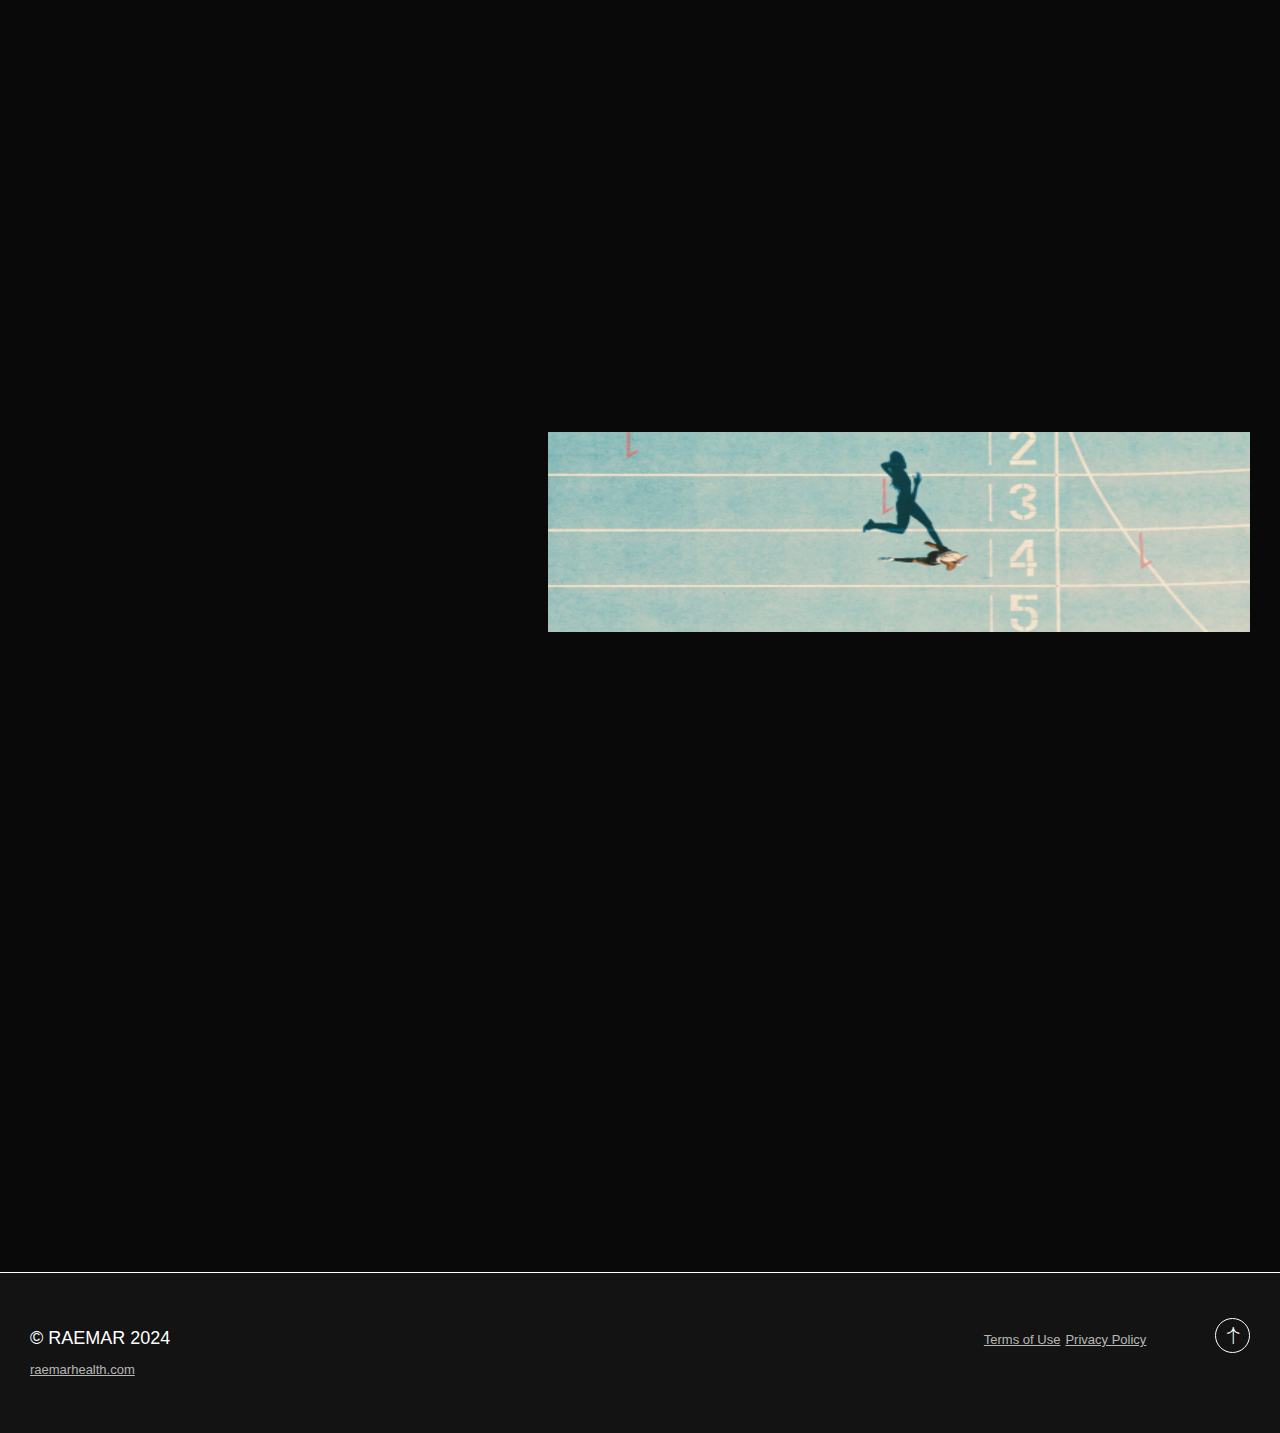
==== commit 851228ec: "Update index.html" ====
--- a/index.html
+++ b/index.html
@@ -155,7 +155,7 @@
                                     </p>
                                 </div>                              
                                 <div class="local-scroll wow fadeInUp" data-wow-offset="0">
-                                    <a href="#contact"  class="btn btn-mod btn-large btn-circle btn-hover-anim"><span>Learn More <span class="visually-hidden">About Us</span></span></a>
+                                    <a href="#contact"  class="btn btn-mod btn-medium btn-border-w circle"><span>Learn More <span class="visually-hidden">About Us</span></span></a>
                                 </div>                               
                             </div>                      
                             <div class="col-lg-2 offset-xl-1 d-none d-lg-block">
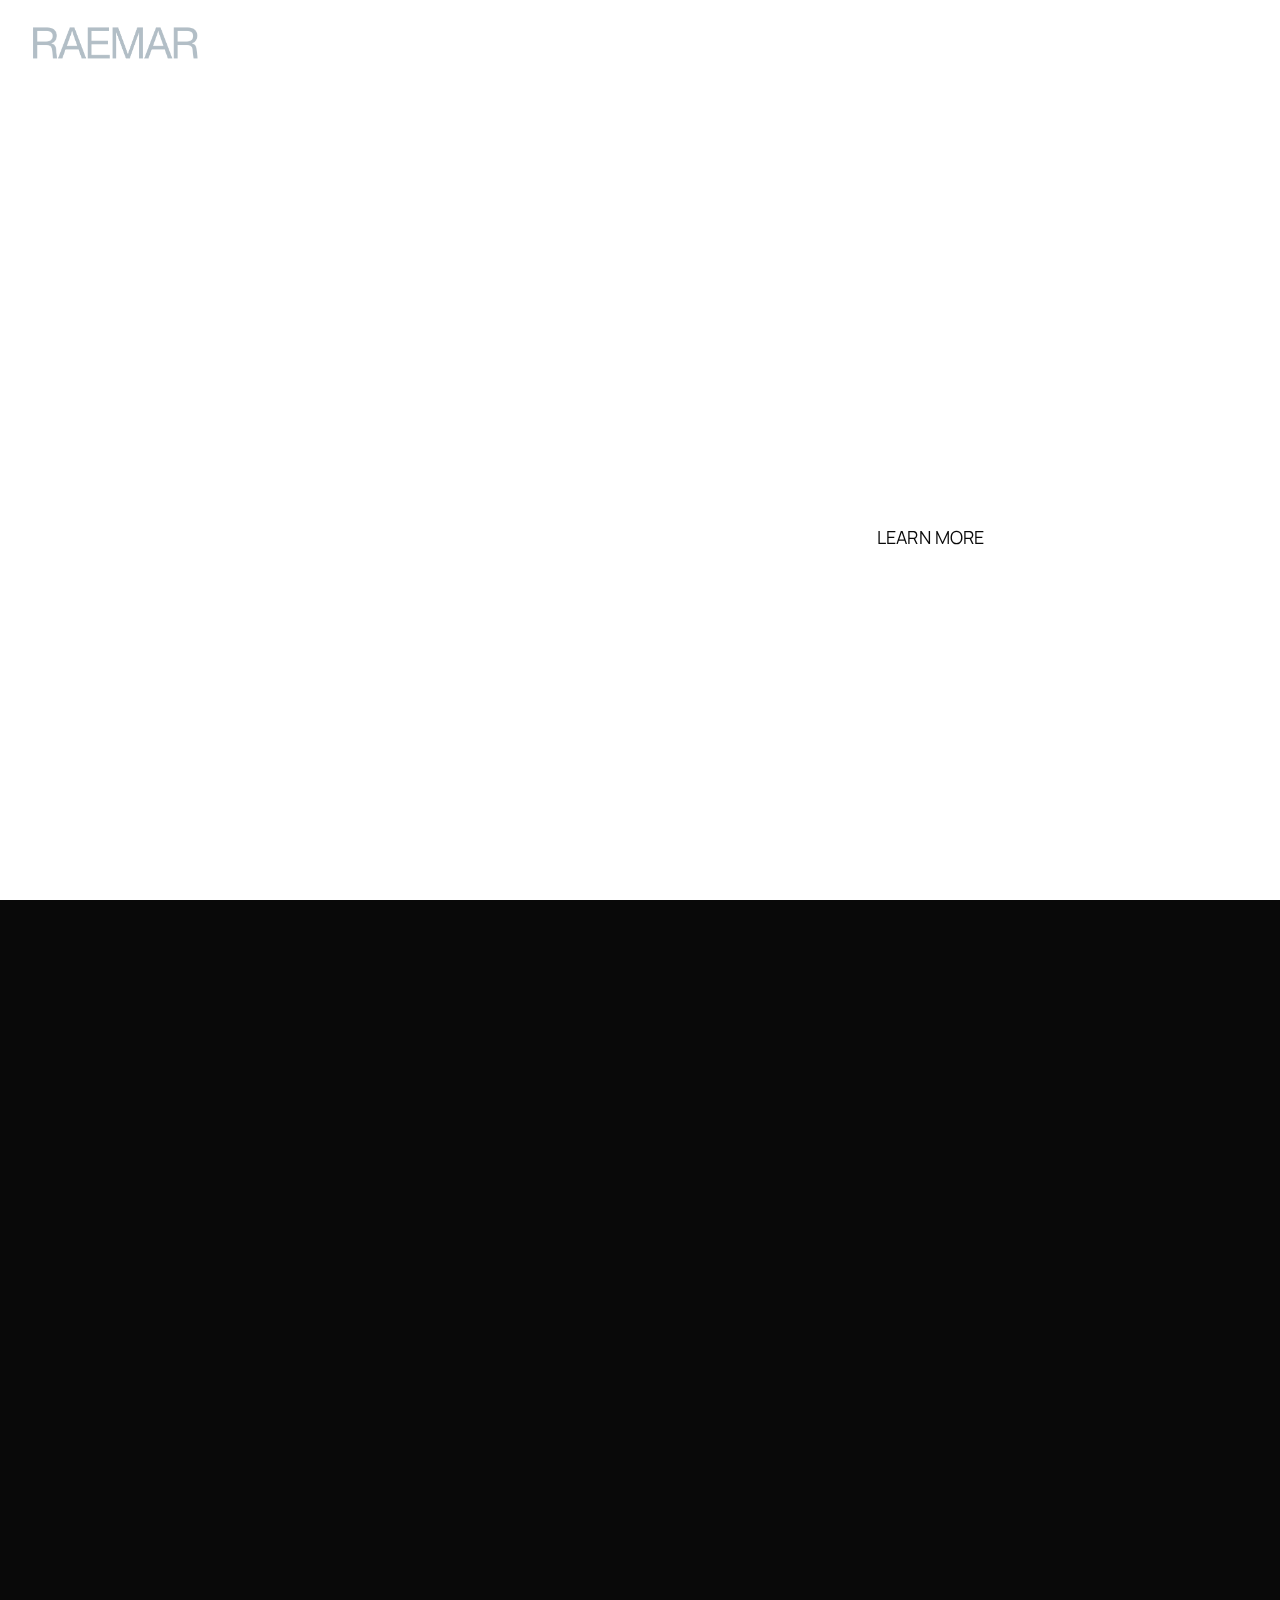
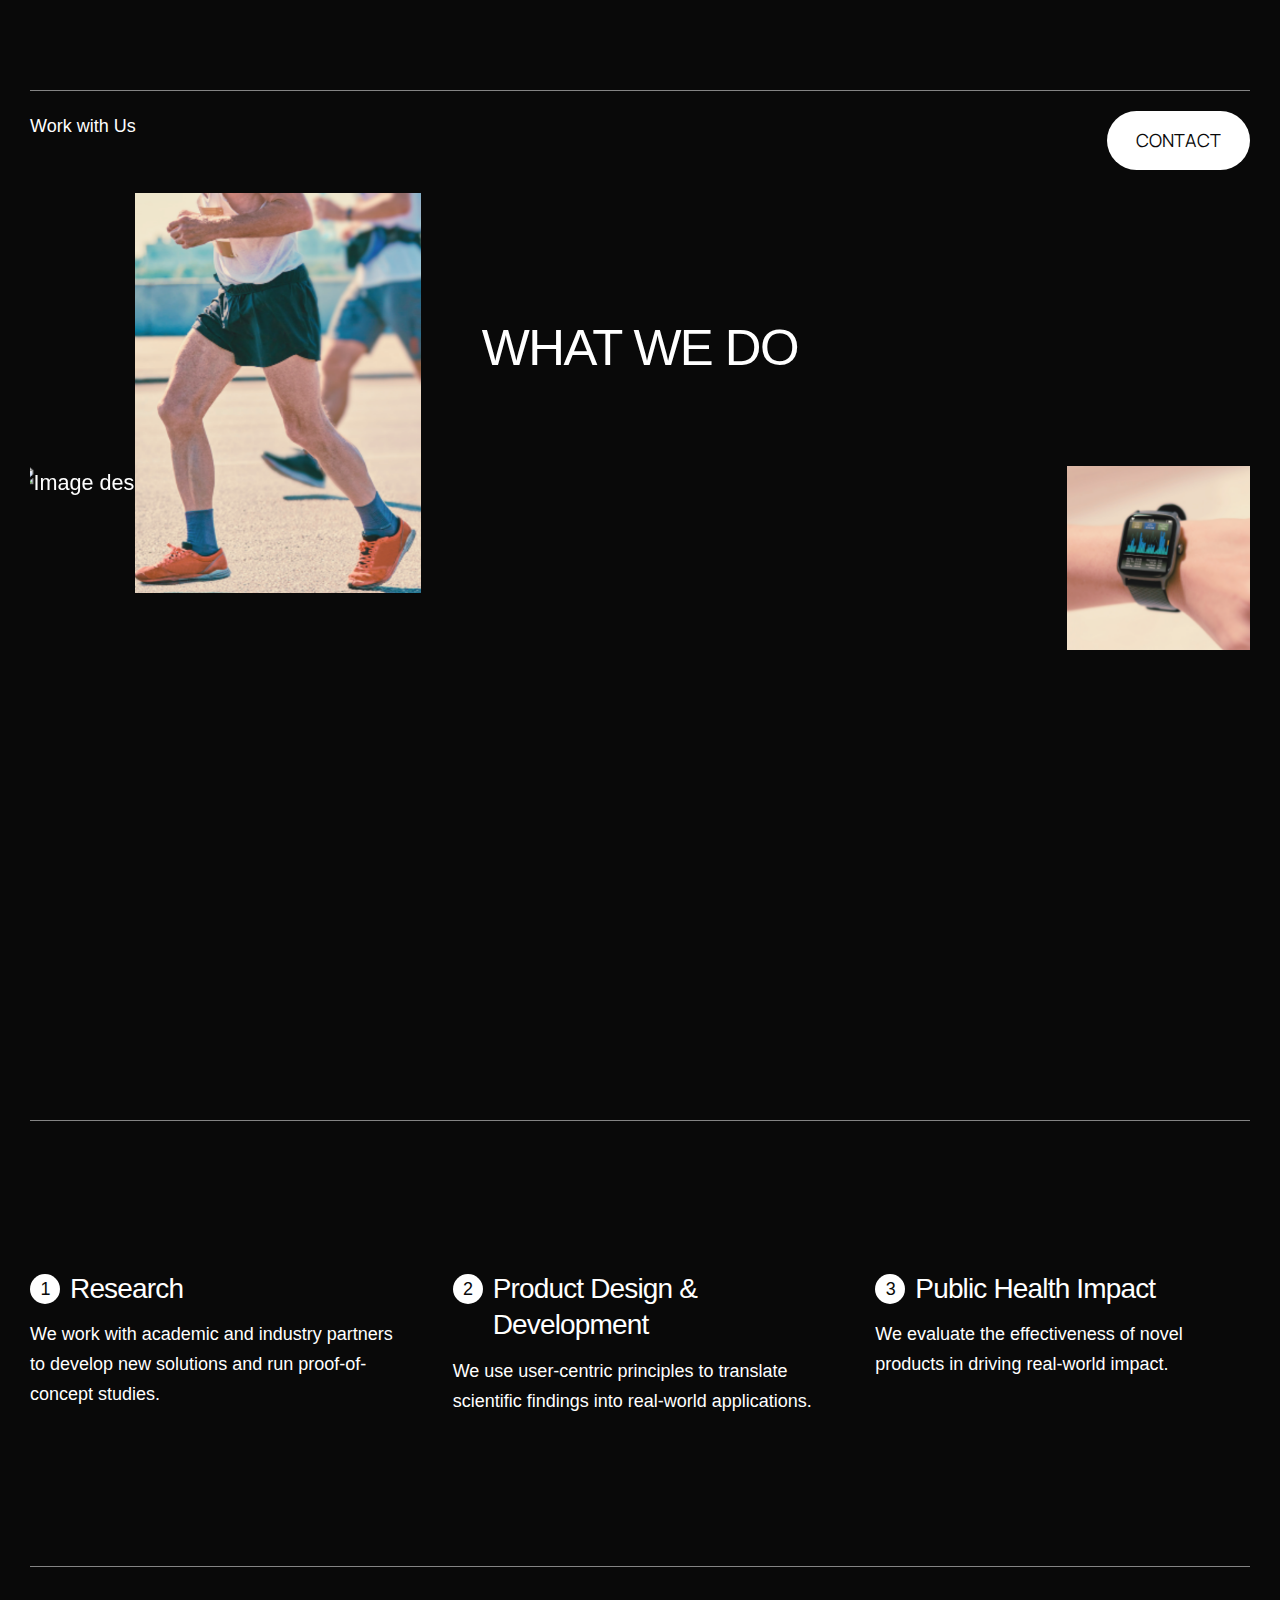
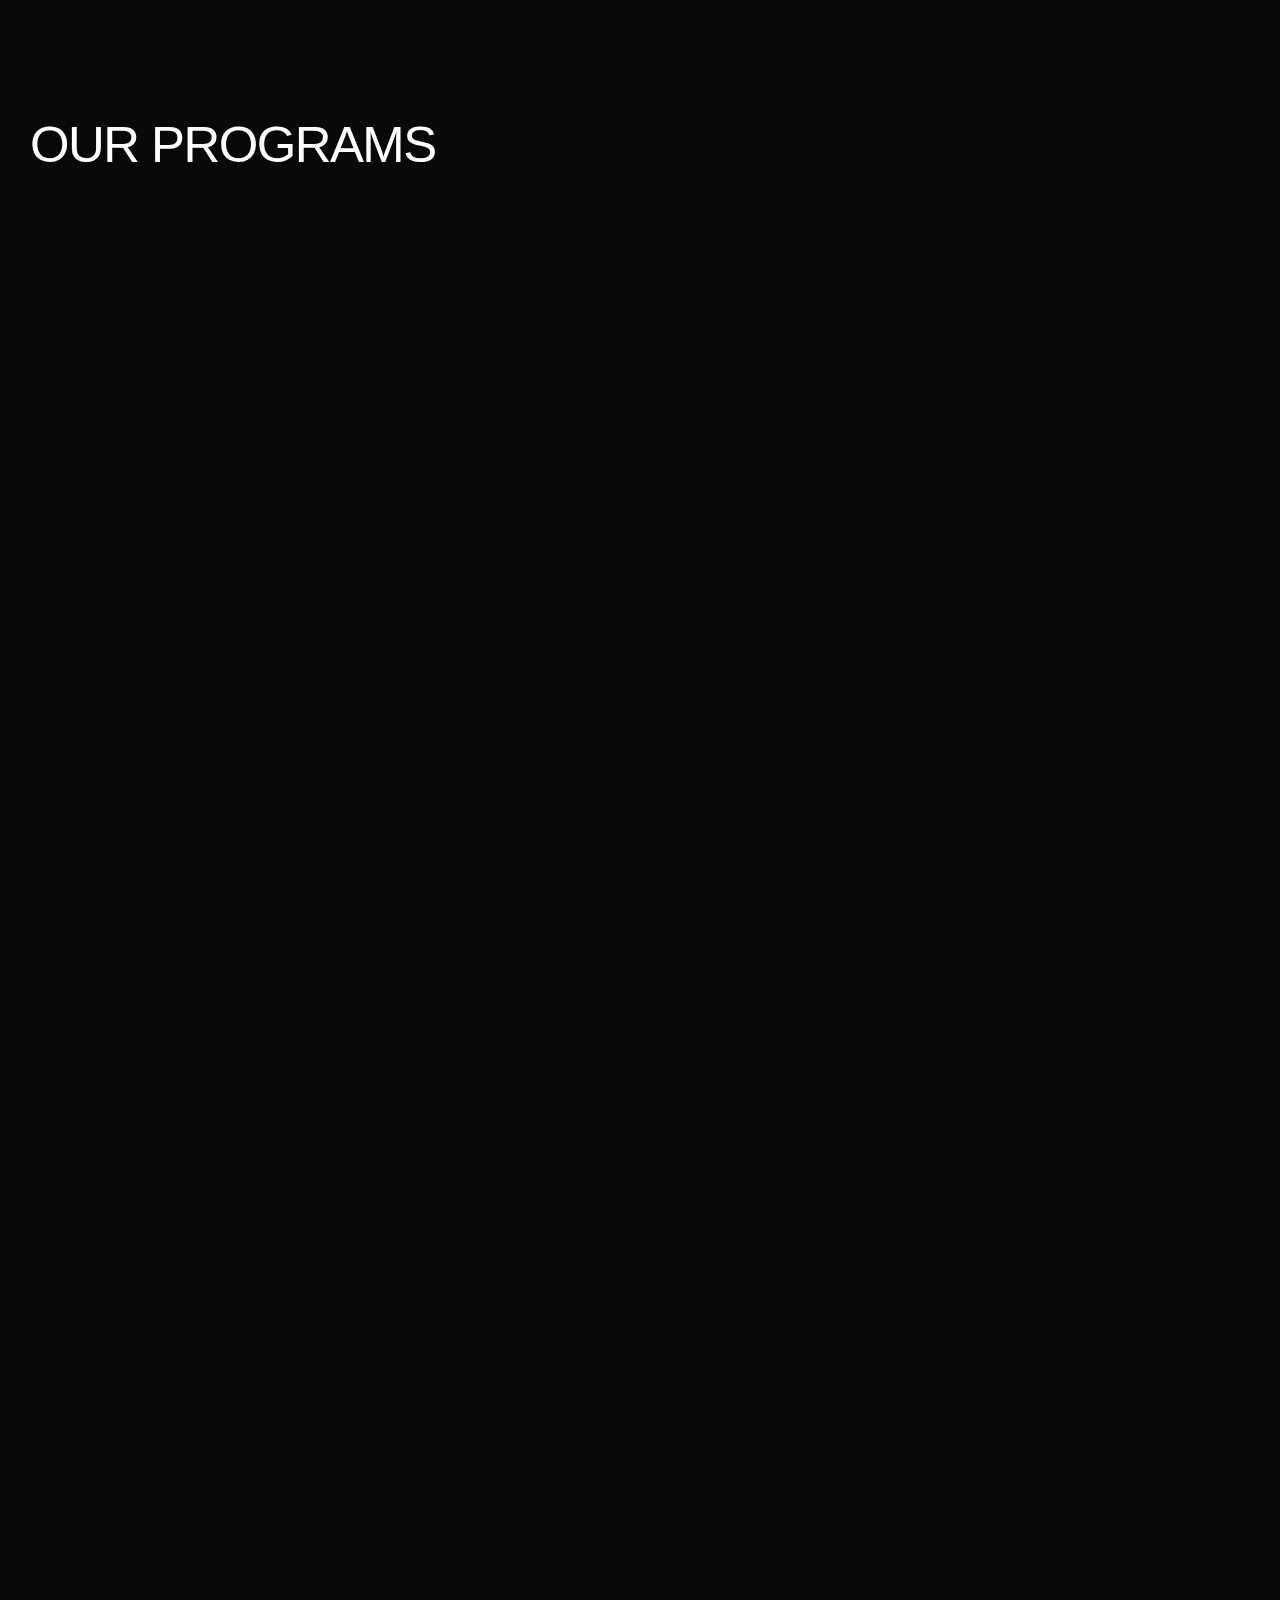
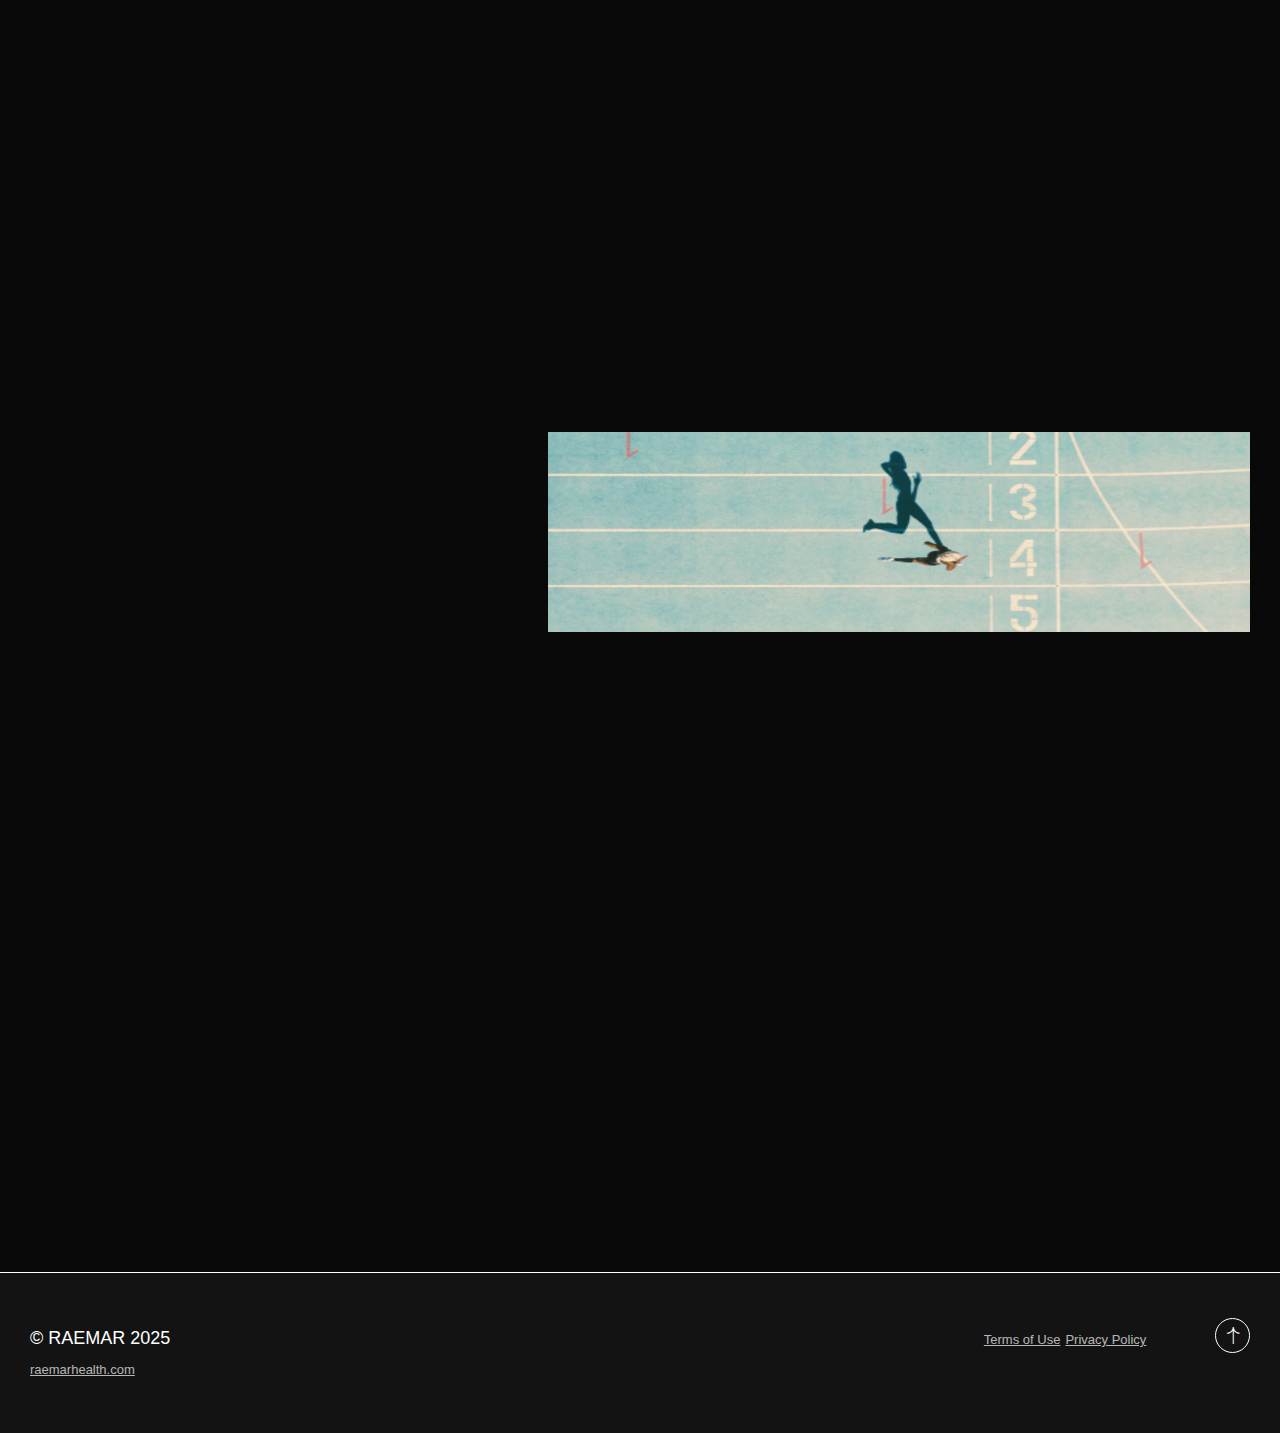
==== commit fc143e9e: "Update index.html" ====
--- a/index.html
+++ b/index.html
@@ -384,7 +384,7 @@
                 <div class="container">                    
                     <div class="row">
                         <div class="col-lg-8 text-center text-lg-start ">
-                            <div>© RAEMAR 2024</div>
+                            <div>© RAEMAR 2025</div>
                             <span><a href="https://www.raemarhealth.com/" class=" form-tip pt-20 pt-sm-0">raemarhealth.com</a></span>                    
                         </div>
                         <div class="col-lg-3  text-sm-end ">
